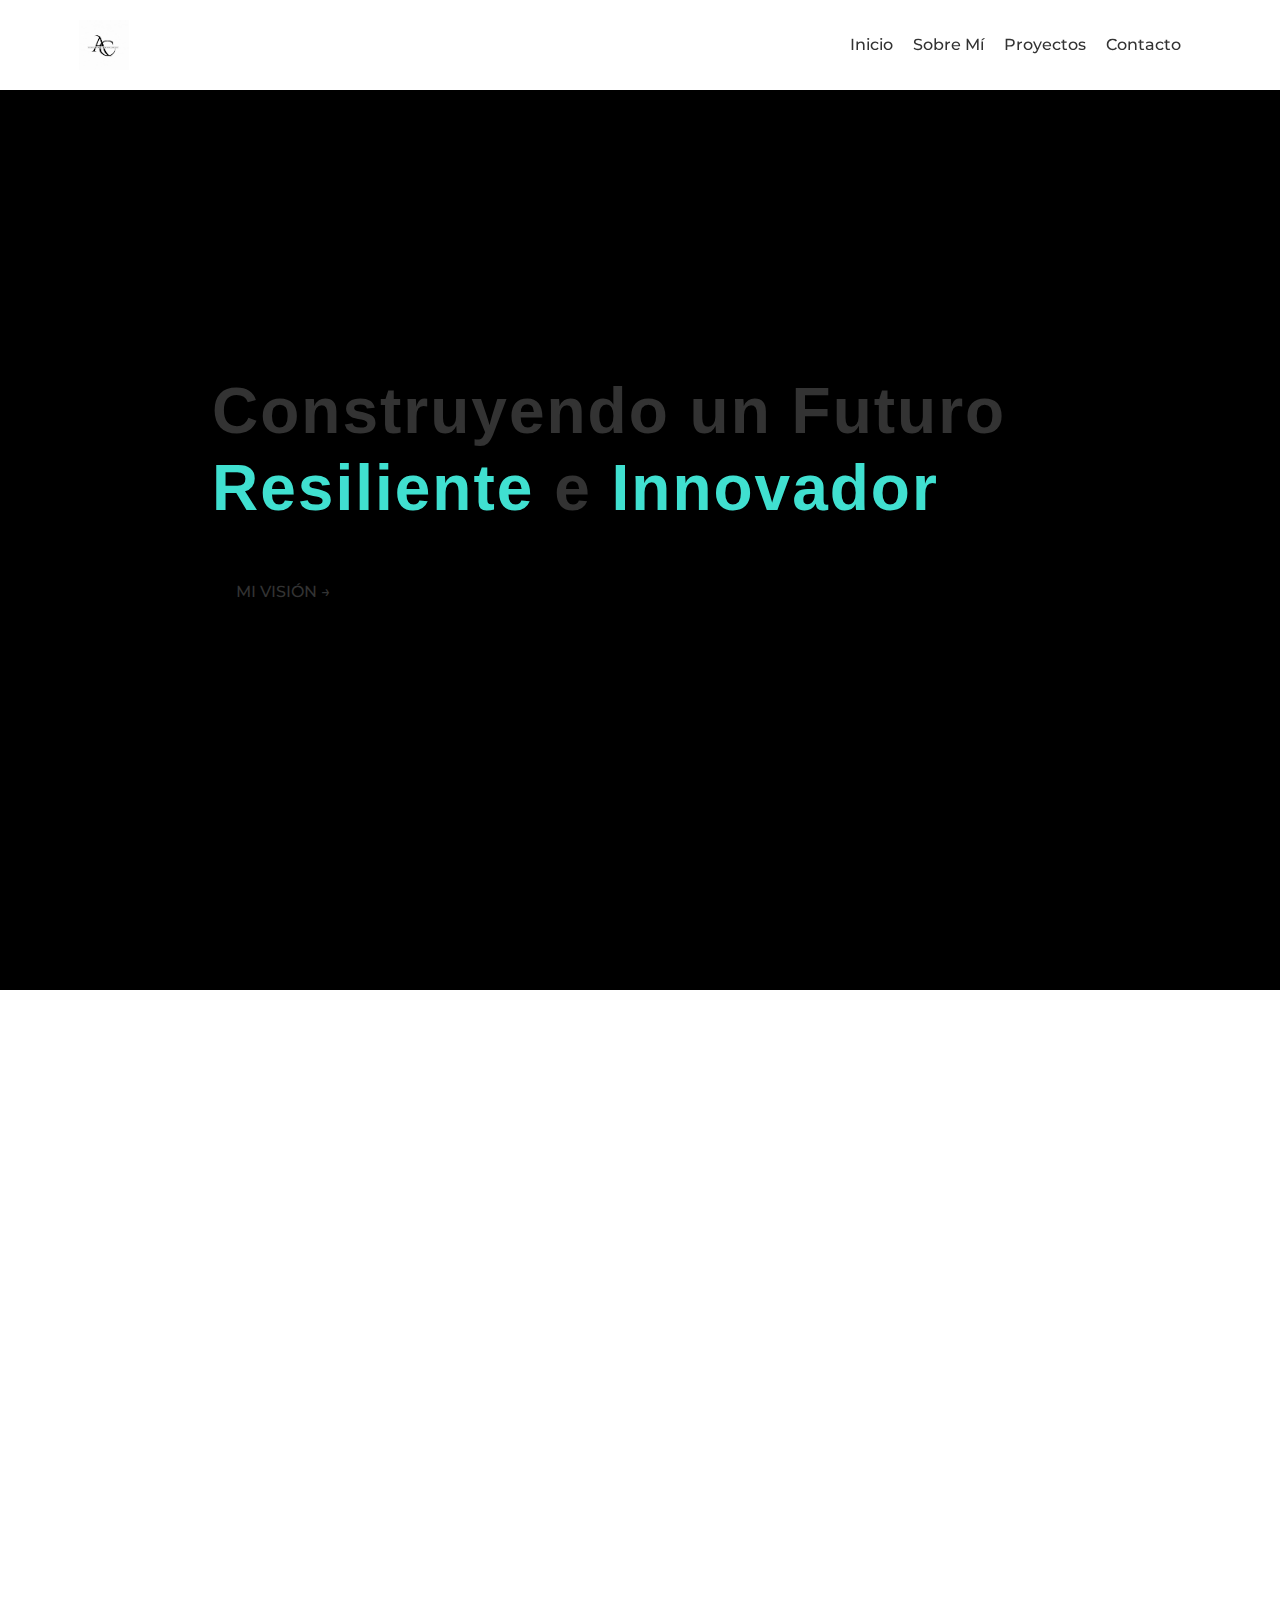
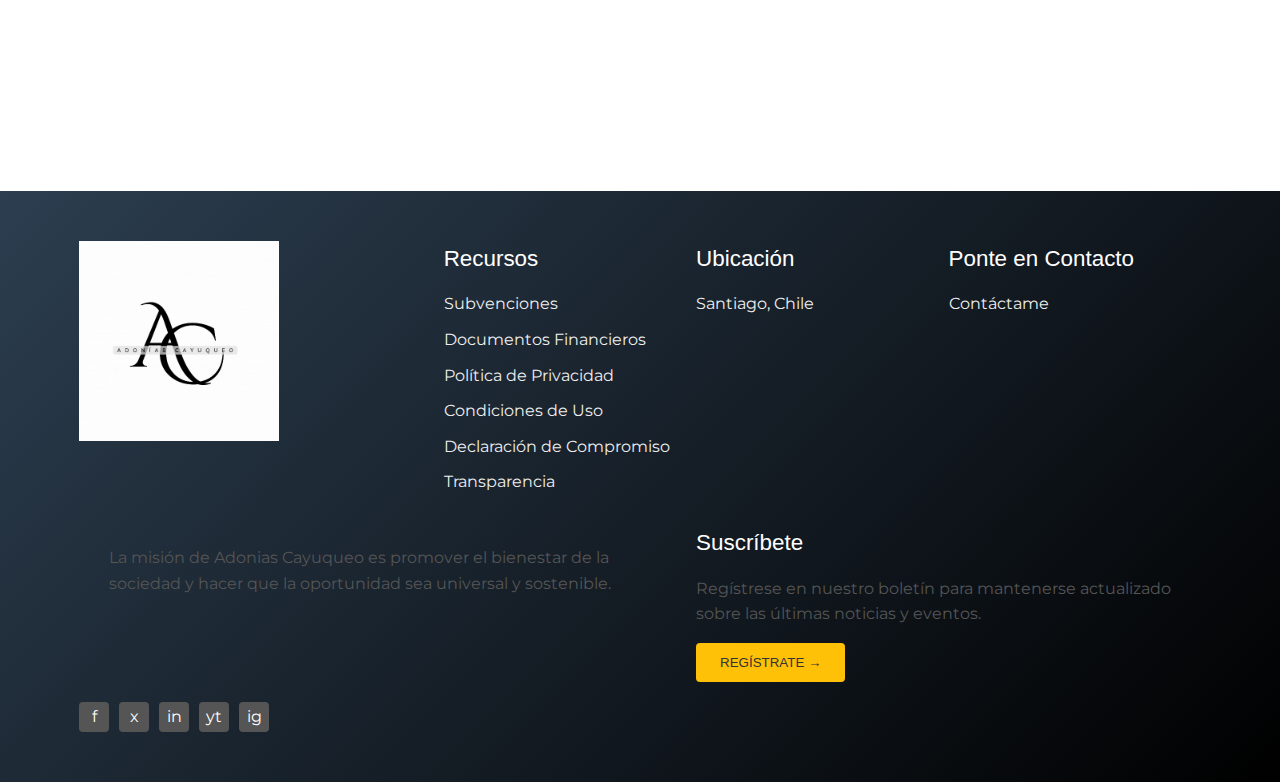
==== index.html @ a2b2e0c9 "Update index.html" ====
<!DOCTYPE html>
<html lang="en">
    <head>
        <meta charset="UTF-8">
        <meta name="viewport" content="width=device-width, initial-scale=1.0">
        <title>Adonias Cayuqueo Vera | Innovación en Construcción Sostenible</title>
        
        <!-- ========================== Security & Performance ========================== -->
        <meta http-equiv="X-UA-Compatible" content="IE=edge">
        <meta name="viewport" content="width=device-width, initial-scale=1.0, maximum-scale=1.0, user-scalable=no">
        <meta http-equiv="X-Content-Type-Options" content="nosniff">
        <meta http-equiv="X-Frame-Options" content="SAMEORIGIN">
        <meta http-equiv="X-XSS-Protection" content="1; mode=block">
        <meta name="referrer" content="no-referrer">
        <meta name="theme-color" content="#ff8000">
        <link rel="preconnect" href="https://fonts.googleapis.com">
        <link rel="preconnect" href="https://fonts.gstatic.com" crossorigin>
        <link href="https://cdnjs.cloudflare.com/ajax/libs/font-awesome/6.0.0/css/all.min.css" rel="stylesheet">
        <link href="https://fonts.googleapis.com/css2?family=Montserrat:wght@400;600&display=swap" rel="stylesheet">
       
        <!-- ========================== Basic Metadata ========================== -->
        <meta name="description"
            content="Adonias Cayuqueo Vera es un Constructor Civil que lidera proyectos de innovación y sostenibilidad en la industria de la construcción, impulsando un futuro más resiliente.">
        <meta name="keywords"
            content="Adonias Cayuqueo, Constructor Civil, construcción sostenible, innovación, liderazgo, proyectos, infraestructura, desarrollo urbano">
        <link rel="canonical" href="https://www.adoniascayuqueo.com/" />
        
            <!-- ========================== Favicons ========================== -->
         <link rel="icon" href="images/adoniascayuqueo.jpg" type="image/x-icon">
        <link rel="apple-touch-icon" sizes="180x180" href="images/adoniascayuqueo.jpg">
        <link rel="icon" type="image/png" sizes="32x32" href="images/adoniascayuqueo.jpg">
        <link rel="icon" type="image/png" sizes="16x16" href="images/adoniascayuqueo.jpg">
        
        <!-- ========================== Open Graph & Social Media ========================== -->
        <meta property="og:type" content="website">
        <meta property="og:title" content="Adonias Cayuqueo Vera | Innovación en Construcción Sostenible">
        <meta property="og:description"
            content="Adonias Cayuqueo Vera es un Constructor Civil que lidera proyectos de innovación y sostenibilidad en la industria de la construcción, impulsando un futuro más resiliente.">
        <meta property="og:image" content="https://www.adoniascayuqueo.com/images/adoniascayuqueo.jpg">
        <meta property="og:url" content="https://www.adoniascayuqueo.com/">
        <meta property="og:site_name" content="adoniascayuqueo">
    
        <!-- Twitter Meta Tags -->
        <meta name="twitter:card" content="summary_large_image">
        <meta name="twitter:title" content="Adonias Cayuqueo Vera | Innovación en Construcción Sostenible">
        <meta name="twitter:description"
            content="Adonias Cayuqueo Vera es un Constructor Civil que lidera proyectos de innovación y sostenibilidad en la industria de la construcción, impulsando un futuro más resiliente.">
        <meta name="twitter:image" content="https://www.adoniascayuqueo.com/images/adoniascayuqueo.jpg">
        <meta name="twitter:url" content="https://www.adoniascayuqueo.com/">
        <meta name="twitter:site" content="@adoniascayuqueo">
        <meta name="twitter:creator" content="@adoniascayuqueo">
    
        <!-- LinkedIn Meta Tags -->
        <meta property="linkedin:title" content="Adonias Cayuqueo Vera | Innovación en Construcción Sostenible">
        <meta property="linkedin:description"
            content="Adonias Cayuqueo Vera es un Constructor Civil que lidera proyectos de innovación y sostenibilidad en la industria de la construcción, impulsando un futuro más resiliente.">
        <meta property="linkedin:image" content="https://www.adoniascayuqueo.com/images/adoniascayuqueo.jpg">
        <meta property="linkedin:url" content="https://www.linkedin.com/in/adoniascv/">
        
        <!-- WhatsApp Meta Tags -->
        <meta name="whatsapp:title" content="Adonias Cayuqueo Vera | Innovación en Construcción Sostenible">
        <meta name="whatsapp:card" content="Adonias Cayuqueo Vera | Innovación en Construcción Sostenible">
        <meta name="whatsapp:image" itemprop="image" content="https://www.adoniascayuqueo.com/images/adoniascayuqueo.jpg">
        <meta name="whatsapp:description"
            content="Adonias Cayuqueo Vera es un Constructor Civil que lidera proyectos de innovación y sostenibilidad en la industria de la construcción, impulsando un futuro más resiliente.">
            
        <!-- Instagram Meta Tags -->
        <meta name="instagram:title" content="Adonias Cayuqueo Vera | Innovación en Construcción Sostenible">
        <meta name="instagramard" content="Adonias Cayuqueo Vera | Innovación en Construcción Sostenible">
        <meta name="instagram:image" itemprop="image" content="https://www.adoniascayuqueo.com/images/adoniascayuqueo.jpg">
        <meta name="instagram:description"
            content="Adonias Cayuqueo Vera es un Constructor Civil que lidera proyectos de innovación y sostenibilidad en la industria de la construcción, impulsando un futuro más resiliente.">
        
         <!-- ========================== Security & Performance ========================== -->
        <link rel="stylesheet" href="index.css">
        <meta name="google-site-verification" content=""/>
    
        <script type="application/ld+json">
            {
                "@context": "https://schema.org",
                "@type": "Person",
                "name": "Adonias Cayuqueo Vera",
                "url": "https://www.adoniascayuqueo.com",
                 "description": "Adonias Cayuqueo Vera es un Constructor Civil que lidera proyectos de innovación y sostenibilidad en la industria de la construcción, impulsando un futuro más resiliente.",
                "image": "https://www.adoniascayuqueo.com/images/adoniascayuqueo.jpg",
                 "jobTitle": "Constructor Civil",
                "sameAs": [
                    "https://facebook.com/",
                     "https://x.com/",
                    "https://www.linkedin.com/in/adoniascv/",
                   "https://www.instagram.com/adoniascv/"
                 ]
            }
            </script>
    
    </head>

<body>

    <header>
        <nav class="nav-bar">
            <div class="nav-container">
                <a href="index" class="nav-logo">
                   <img src="videos/adonias-cayuqueo-vera-logo.gif" alt="Adonias Cayuqueo Vera Logo" class="logo">
                </a>
                <div class="nav-menu">
                    <ul class="nav-list">
                        <li class="nav-item">
                            <a href="index" class="nav-link">Inicio</a>
                        </li>
                        <li class="nav-item">
                            <a href="" class="nav-link">
                                Sobre Mí
                            </a>
                            <ul class="dropdown-content">
                                <li><a href="about">Mi Trayectoria</a></li>
                                 <li><a href="team">Equipo</a></li>
                            </ul>
                        </li>
                        <li class="nav-item">
                            <a href="#" class="nav-link">Proyectos</a>
                             <ul class="dropdown-content">
                                <li><a href="projects">Proyectos Actuales</a></li>
                                <li><a href="#">Proyectos Pasados</a></li>
                            </ul>
                        </li>

                        <li class="nav-item"><a href="contact" class="nav-link">Contacto</a></li>
                    </ul>
                </div>
                <div class="burger-menu" id="burger-menu">
                    <span class="bar"></span>
                    <span class="bar"></span>
                    <span class="bar"></span>
                </div>
            </div>

        </nav>
        <div class="overlay" id="overlay">
            <nav class="mobile-nav">
                <ul class="mobile-nav-list">
                  <li class="mobile-nav-item">
                        <a href="index" class="mobile-nav-link">Inicio</a>
                    </li>
                    <li class="mobile-nav-item">
                        <a href="" class="mobile-nav-link">
                            Sobre Mí
                        </a>
                         <ul class="dropdown-content">
                                <li><a href="about">Mi Trayectoria</a></li>
                                <li><a href="team">Equipo</a></li>
                            </ul>
                    </li>
                   <li class="mobile-nav-item">
                        <a href="#" class="mobile-nav-link">Proyectos</a>
                        <ul class="dropdown-content">
                            <li><a href="projects">Proyectos Actuales</a></li>
                            <li><a href="#">Proyectos Pasados</a></li>
                        </ul>
                    </li>
                    <li class="mobile-nav-item"><a href="contact" class="mobile-nav-link">Contacto</a></li>
                </ul>
            </nav>
        </div>
    </header>

    <main>
        <section class="hero fade-in" id="hero">
            <video autoplay loop muted playsinline  class="hero-video" volume="1">
                <source src="./videos/adoniascayuqueo-hero-web-personal-page.mp4" type="video/mp4">
                Your browser does not support the video tag.
            </video>
            <div class="hero-container">
                <div class="hero-text-overlay">
                    <h1>Construyendo un Futuro
                     <span class="highlight-text animated-word">
                         <span data-text="R" class="char">R</span>
                         <span data-text="e" class="char">e</span>
                         <span data-text="s" class="char">s</span>
                         <span data-text="i" class="char">i</span>
                         <span data-text="l" class="char">l</span>
                         <span data-text="i" class="char">i</span>
                         <span data-text="e" class="char">e</span>
                          <span data-text="n" class="char">n</span>
                          <span data-text="t" class="char">t</span>
                          <span data-text="e" class="char">e</span>
                        </span>
                        e
                      <span class="highlight-text animated-word">
                          <span data-text="I" class="char">I</span>
                         <span data-text="n" class="char">n</span>
                        <span data-text="n" class="char">n</span>
                         <span data-text="o" class="char">o</span>
                         <span data-text="v" class="char">v</span>
                         <span data-text="a" class="char">a</span>
                         <span data-text="d" class="char">d</span>
                         <span data-text="o" class="char">o</span>
                        <span data-text="r" class="char">r</span>
                       
                        </span>
                    </h1>
                    <a href="#" class="btn-strategy">MI VISIÓN →</a>
                </div>
            </div>
        </section>

          <section class="timeline-section fade-in">
            <div class="container">
                <h2>Mi Trayectoria Profesional</h2>
                <div class="timeline">
                    <div class="timeline-item" data-year="2021">
                        <div class="timeline-content">
                            <img src="images/adoniascayuqueo.jpg" alt="">
                            <br>
                            <h3>Comienzo como Constructor Civil</h3>
                            <p>Participación en proyectos de infraestructura civil.</p>
                        </div>
                    </div>
                    <div class="timeline-item" data-year="2022">
                        <div class="timeline-content">
                            <img src="images/construction-mr-adoniasjpeg.jpeg" alt="">
                            <br>
                            <h3>Constructor Civil</h3>
                            <p>Liderando la supervisión de obras de edificación.</p>
                        </div>
                    </div>
                     <div class="timeline-item" data-year="2023">
                         <div class="timeline-content">
                            <img src="images/house-construction-mr-adonias.jpeg" alt="">
                            <h3>Experto en Construcción Avanzada</h3>
                             <p>Implementación de técnicas modulares y prefabricadas.</p>
                        </div>
                     </div>
                    <div class="timeline-item" data-year="2024">
                         <div class="timeline-content">
                            <img src="images/sola-electro-cars-chargers.jpg" alt="">
                            <h3>Liderazgo en Infraestructura Moderna</h3>
                            <p>Dirigiendo proyectos con enfoque en sostenibilidad.</p>
                         </div>
                    </div>
                     </div>
                 </div>
         </section>

        <section class="frases-section fade-in">
            <div class="container">
                <h2>Mis Frases Inspiradoras</h2>
                <div class="frases-grid">
                    <div class="frase-item">
                        <br>
                        <p>"El mejor negocio del mundo, y también el más rentable, es servir."</p>
                    </div>
                   <div class="frase-item">
                        <br>
                        <p>"La innovación es la clave para construir un futuro más sostenible."</p>
                   </div>
                   <div class="frase-item">
                        <br>
                       <p>"La pasión por la construcción debe ser tan sólida como el acero y tan flexible como el bambú."</p>
                   </div>
                  <div class="frase-item">
                        <br>
                        <p>"Un buen líder no solo construye estructuras, construye equipos y comunidades."</p>
                   </div>
                </div>
            </div>
        </section>


        <section class="recent-news fade-in">
            <div class="container">
                <h2>Noticias Recientes</h2>
                <div class="news-grid">
                    <div class="news-item">
                        <div class="news-date">
                            <span class="month">Dic</span>
                            <span class="day">02</span>
                            <span class="year">2024</span>
                        </div>
                        <h3>Proyecto Destacado: Iniciativa de Agua Limpia</h3>
                        <p>Nuestro último proyecto entrega agua limpia a comunidades remotas necesitadas. Lea más sobre el
                            impacto.</p>
                        <a href="#" class="read-more">Leer Más →</a>
                    </div>
                    <div class="news-item">
                        <div class="news-date">
                            <span class="month">Nov</span>
                            <span class="day">26</span>
                            <span class="year">2024</span>
                        </div>
                        <h3>Asociaciones en Educación: Lanzamiento del Programa de Alfabetización Global</h3>
                        <p>Estamos muy contentos de anunciar nuestra alianza para implementar un programa integral de
                            alfabetización a nivel mundial.</p>
                        <a href="#" class="read-more">Leer Más →</a>
                    </div>
                    <div class="news-item">
                        <div class="news-date">
                            <span class="month">Dic</span>
                            <span class="day">31</span>
                            <span class="year">2024</span>
                        </div>
                        <iframe src="https://www.linkedin.com/embed/feed/update/urn:li:ugcPost:7279980883619577856" frameborder="0" allowfullscreen="" title="Embedded post"></iframe>
                        <h3>Enfoque en la Sostenibilidad: Nuevas Inversiones en Energía Renovable</h3>
                        <p>Adonias Cayuqueo está ampliando su compromiso con la energía renovable para asegurar un
                            futuro sostenible.</p>
                        <a href="#" class="read-more">Leer Más →</a>
                    </div>
                </div>
            </div>
        </section>

        <section class="our-collective-work fade-in">
            <div class="container">
                <h2>Mi Trabajo Colectivo</h2>
                <p>Trabajo con socios y beneficiarios para avanzar en la oportunidad humana y de paìs que tenemos en este siglo.</p>
                <div class="work-grid">
                    <div class="work-item">
                        <h3>Subvenciones Comprometidas</h3>
                        <p>Explore nuestras prioridades de financiación actuales y pasadas destinadas a fomentar y mejorar
                            el potencial humano.</p>
                        <a href="#" class="work-link">Aprender más →</a>
                    </div>
                    <div class="work-item">
                        <h3>Áreas de Enfoque</h3>
                        <p>Desde energía, construcciòn, Networking e innovación, investiga los esfuerzos actuales.</p>
                        <a href="#" class="work-link">Aprender más →</a>
                    </div>
                    <div class="work-item">
                        <h3>Informes</h3>
                        <p>Creo en las métricas, no solo para celebrar los éxitos, sino para encontrar formas de
                            mejorar. Lea mìs informes.</p>
                        <a href="#" class="work-link">Aprender más →</a>
                    </div>
                </div>
            </div>
        </section>
    </main>

    <footer>
        <div class="footer-container">
            <div class="footer-logo">
                <a href="index">
                    <img src="videos/adonias-cayuqueo-vera-logo.gif" alt="Cayuqueovera Logo" class="footer-logo-image">
                </a>
            </div>
            <div class="footer-resources">
                <h3>Recursos</h3>
                <ul>
                    <li><a href="#">Subvenciones</a></li>
                    <li><a href="#">Documentos Financieros</a></li>
                    <li><a href="#">Política de Privacidad</a></li>
                    <li><a href="#">Condiciones de Uso</a></li>
                    <li><a href="#">Declaración de Compromiso</a></li>
                    <li><a href="#">Transparencia</a></li>
                </ul>
            </div>
            <div class="footer-locations">
                <h3>Ubicación</h3>
                <ul>
                    <li><a href="#">Santiago, Chile</a></li>
                </ul>
            </div>
            <div class="footer-get-in-touch">
                <h3>Ponte en Contacto</h3>
                 <ul>
                     <li><a href="contact">Contáctame</a></li>
                </ul>
             </div>
            <div class="footer-description">
                <p>La misión de Adonias Cayuqueo es promover el bienestar de la sociedad y hacer que la oportunidad
                    sea universal y sostenible.</p>
            </div>
             <div class="footer-subscribe">
                <h3>Suscríbete</h3>
                <p>Regístrese en nuestro boletín para mantenerse actualizado sobre las últimas noticias y eventos.</p>
                <button class="btn-subscribe">REGÍSTRATE →</button>
           </div>
           <div class="footer-social-links">
                <a target="_blank" href="https://facebook.com/" class="social-icon">f</a>
                <a target="_blank" href="https://x.com/" class="social-icon">x</a>
                <a target="_blank" href="https://www.linkedin.com/in/adoniascv/" class="social-icon">in</a>
                <a target="_blank" href="https://www.youtube.com/" class="social-icon">yt</a>
                <a target="_blank" href="https://www.instagram.com/adoniascv/" class="social-icon">ig</a>
            </div>
        </div>
    </footer>
    <script src="index.js"></script>
</body>

</html>
---- index.css ----
/* Basic Resets and Global Styles */
*,
*::before,
*::after {
    margin: 0;
    padding: 0;
    box-sizing: border-box;
}

body {
    font-family: 'Montserrat', sans-serif;
    line-height: 1.6;
    color: #333;
    background-color: #fff;
    overflow-x: hidden;
    /* Prevent horizontal scroll */
}

a {
    text-decoration: none;
    color: inherit;
}

ul {
    list-style: none;
}

img {
    display: block;
    max-width: 100%;
    height: auto;
}

/* Helper Classes */
.container {
    width: 90%;
    max-width: 1200px;
    margin: 0 auto;
    padding: 0 15px;
}

.btn-primary {
    display: inline-block;
    background-color: #ffc107;
    color: #000;
    padding: 12px 24px;
    border-radius: 4px;
    transition: background-color 0.3s ease;
    text-decoration: none;
    border: none;
}

.btn-primary:hover {
    background-color: #ffa000;
}

/* Typography */
h1,
h2,
h3 {
    font-family: 'Roboto', sans-serif;
    margin-bottom: 20px;
}

h1 {
    font-size: 2.5rem;
    line-height: 1.2;
}

h2 {
    font-size: 2rem;
    text-align: left;
}

h3 {
    font-size: 1.4rem;
}

p {
    margin-bottom: 16px;
    font-size: 1rem;
    color: #555;
}

/* Navigation Bar Styles */
header {
    position: relative;
}

.nav-bar {
    background-color: #fff;
    padding: 20px 0;
    box-shadow: 0 2px 4px rgba(0, 0, 0, 0.1);
    position: fixed;
    top: 0;
    left: 0;
    width: 100%;
    z-index: 1000;
    transition: transform 0.3s ease;
}

.nav-bar.hide {
    transform: translateY(-100%);
}

.nav-container {
    display: flex;
    justify-content: space-between;
    align-items: center;
    width: 90%;
    max-width: 1200px;
    margin: 0 auto;
    padding: 0 15px;
}

.nav-logo .logo {
    width: 50px;
    /* Adjust the size according to your logo */
}

.nav-menu {
    display: flex;
    align-items: center;
}

.nav-list {
    display: flex;
    margin-right: 20px;
}

.nav-item {
    margin-left: 20px;
    position: relative;
}

.nav-item .dropdown-content {
    display: none;
    position: absolute;
    background-color: #fff;
    min-width: 200px;
    box-shadow: 0px 8px 16px 0px rgba(0, 0, 0, 0.2);
    z-index: 1;
    top: 100%;
    left: 0;
}

.nav-item:hover .dropdown-content,
.nav-item.active .dropdown-content {
    display: block;
}

.nav-item .dropdown-content ul {
    padding: 0;
}

.nav-item .dropdown-content li {
    padding: 10px 15px;
}

.nav-item .dropdown-content a {
    display: block;
}

.nav-item .dropdown-content a:hover {
    background-color: #fff;
}

.nav-link {
    text-decoration: none;
    color: #333;
    font-weight: 500;
    transition: color 0.3s ease;
}

.nav-link:hover {
    color: #ffc107;
}

.nav-button {
    display: inline-block;
    background-color: #ffc107;
    color: #333;
    padding: 12px 24px;
    border-radius: 4px;
    font-weight: 500;
    text-decoration: none;
    transition: background-color 0.3s ease;
}

.nav-button:hover {
    background-color: #ffa000;
}

/* Burger Menu */
.burger-menu {
    display: none;
    flex-direction: column;
    justify-content: space-between;
    width: 45px;
    height: 20px;
    cursor: pointer;
    z-index: 999;
}

.burger-menu span {
    display: block;
    width: 100%;
    height: 2px;
    background-color: #000;
    border-radius: 5px;
    transition: all 0.3s ease;
}

/* Burger Animation */
.burger-menu.active span:nth-child(1) {
    transform: rotate(45deg) translate(5px, 5px);
}

.burger-menu.active span:nth-child(2) {
    opacity: 0;
}

.burger-menu.active span:nth-child(3) {
    transform: rotate(-45deg) translate(5px, -5px);
}

.bar {
    width: 25px;
    height: 3px;
    background-color: #333;
    margin: 5px 0;
    transition: 0.3s;
}

 /* Overlay styles */
.overlay {
    display: none;
    position: fixed;
    left: 0;
    width: 100%;
    height: calc(100% - 70px);
    background-color: rgba(255, 255, 255, 0.99);
    z-index: 99;
}

.overlay.active {
    display: block;
    top: 70px;
}

.mobile-nav {
    display: flex;
    flex-direction: column;
    align-items: center;
    justify-content: center;
    height: 100%;
    position: static;
    background-color: #fff;
}

.mobile-nav-list {
    display: flex;
    flex-direction: column;
    text-align: center;
    margin-bottom: 20px;
}

.mobile-nav-item {
    margin-bottom: 20px;
    position: relative;
}

.mobile-nav-item .dropdown-content {
    display: none;
    position: absolute;
    min-width: 200px;
    box-shadow: 0px 8px 16px 0px rgba(0, 0, 0, 0.2);
    z-index: 1;
    top: 100%;
    left: 0;
}

.mobile-nav-item.active .dropdown-content, .mobile-nav-item:hover .dropdown-content {
    display: block;
}
.mobile-nav-item .dropdown-content ul {
    padding: 0;
}
.mobile-nav-item .dropdown-content li {
    padding: 10px 15px;
}
.mobile-nav-item .dropdown-content a {
    display: block;
}
.mobile-nav-item .dropdown-content a:hover {
    background-color: #f0f0f0;
}

.mobile-nav-link {
    text-decoration: none;
    color: #000000;
    font-size: 1.5rem;
    font-weight: 500;
    transition: color 0.3s ease;
}

.mobile-nav-link:hover {
    color: #ffc107;
}

.mobile-nav-button {
    display: inline-block;
    background-color: #ffc107;
    color: #333;
    padding: 12px 24px;
    border-radius: 4px;
    font-weight: 500;
    text-decoration: none;
    transition: background-color 0.3s ease;
}

.mobile-nav-button:hover {
    background-color: #ffa000;
}

/* Hero Section Styles */
.hero {
    position: relative;
    height: 110vh;
    overflow: hidden;
    display: flex;
    align-items: center;
    justify-content: center;
    background-color: #000; /* Fallback background color */
     color: var(--light-text);
}

.hero-video {
    position: absolute;
    top: 0;
    left: 0;
    width: 100%;
    height: 100%;
    object-fit: cover;
    z-index: 0;
}

.hero-container {
    position: relative;
    z-index: 2;
    text-align: left;
    display: flex;
    justify-content: center;
    align-items: center;
    width: 100%;
    height: 100%;
}

.hero-text-overlay {
    max-width: 70%;
    padding: 20px;
    /*     background-color: rgba(255, 255, 255, 0.1); /* Optional background for readability */
    /*   border-radius: 8px; */
}

.hero h1 {
    color: var(--light-text);
    font-size: 4rem;
    line-height: 1.2;
    margin-bottom: 20px;
    letter-spacing: 2px;
    text-shadow: 2px 2px 4px rgba(0, 0, 0, 0.5);
    animation: fadeInUp 1s ease-out;
    font-weight: 700;
    position: relative; /* For the underline effect */
}
.hero h1::after {
    content: "";
    position: absolute;
    left: 0;
    bottom: 4px;
    width: 100%;
    height: 2px;
    border-bottom: 4px dashed var(--primary-color);
}


.highlight-text {
    color: #40E0D0;
}

.hero .btn-strategy {
  display: inline-block;
    background-color: var(--light-text);
    color: #333;
    padding: 12px 24px;
    border-radius: 4px;
    font-weight: 500;
    text-decoration: none;
    transition: background-color 0.3s ease, transform 0.3s ease;
     border: none;
    margin-top: 20px;
}

.hero .btn-strategy:hover {
    background-color: #ffc107;
    color: #fff;
       transform: scale(1.05);
}
.hero p {
    font-size: 1.2rem;
    color: var(--light-text);
    margin-bottom: 2rem;
    position: relative;
    z-index: 1;
}
.hero p::after {
    content: "";
    position: absolute;
    left: 0;
    bottom: -3px;
    width: 100%;
    height: 1px;
     border-bottom: 2px dashed var(--primary-color);
}
.animated-word {
    display: inline-flex;
    position: relative;
    cursor: pointer;
    overflow: hidden;
}
.animated-word .char {
    display: inline-block;
    transition: transform 0.3s ease-in-out;
}
.animated-word:hover .char {
   transform: translateY(-10px);

}
.animated-word .char::before{
  content: attr(data-text);
  position: absolute;
    top: 100%;
  left: 0;
    opacity: 0;
      transition: opacity 0.3s ease-in-out, transform 0.3s ease-in-out;
}
.animated-word:hover .char::before {
     opacity: 1;
      transform: translateY(-50px);
}

/* FADE IN ANIMATIONS */
.fade-in {
    opacity: 0;
    transform: translateY(20px);
    transition: opacity 0.5s ease, transform 0.5s ease;
}

.fade-in.active {
    opacity: 1;
    transform: translateY(0);
}

/* Animations */
@keyframes fadeInUp {
    from {
        opacity: 0;
        transform: translateY(50px);
    }

    to {
        opacity: 1;
        transform: translateY(0);
    }
}

@keyframes fadeIn {
    from {
        opacity: 0;
    }

    to {
        opacity: 1;
    }
}

/* Responsive Design */
@media (max-width: 1024px) {
    .hero h1 {
        font-size: 3rem;
    }

    .hero-text-overlay {
        max-width: 90%;
    }
}

@media (max-width: 768px) {
    .hero h1 {
        font-size: 2.5rem;
    }

    .hero-text-overlay {
        max-width: 90%;
    }

    .btn-strategy {
        padding: 10px 20px;
    }
    .burger-menu {
        display: block;
        color: #000 !important;
    }

    .mobile-nav-link {
        color: #000000;
    }
}

@media (max-width: 480px) {
    .hero h1 {
        font-size: 2rem;
    }
}

/* Recent News Styles */
.recent-news {
    padding: 50px 0;
    background-image: url('./assets/images/intelligence-ai-cleverest.png');
}

.news-grid {
    display: grid;
    grid-template-columns: repeat(auto-fit, minmax(300px, 1fr));
    gap: 30px;
    margin-top: 30px;
}

.news-item {
    background-color: #fff;
    padding: 20px;
    border-radius: 4px;
    box-shadow: 0 2px 4px rgba(0, 0, 0, 0.1);
    transition: box-shadow 0.3s ease;
}

.news-item:hover {
    box-shadow: 0 4px 8px rgba(0, 0, 0, 0.2);
}

.news-date {
    color: #777;
    display: flex;
    align-items: center;
    margin-bottom: 15px;
}

.month {
    font-size: 1.2rem;
    font-weight: bold;
}

.day {
    font-size: 2.5rem;
    font-weight: bold;
    margin-left: 8px;
}

.year {
    font-size: 1.2rem;
    margin-left: 8px;
}

.read-more {
    display: inline-block;
    margin-top: 15px;
    color: #007bff;
    font-weight: 500;
    transition: color 0.3s ease;
}

.read-more:hover {
    color: #0056b3;
}

/* Our Collective Work Section */
.our-collective-work {
    padding: 50px 0;
    background-image: url('./assets/images/laniña.jpg');
    background-size: cover;
}

.work-grid {
    display: grid;
    grid-template-columns: repeat(auto-fit, minmax(300px, 1fr));
    gap: 30px;
    margin-top: 30px;
}

.work-item {
    background-color: #fff;
    padding: 20px;
    border-radius: 4px;
    box-shadow: 0 2px 4px rgba(0, 0, 0, 0.1);
    transition: box-shadow 0.3s ease;
}

.work-item:hover {
    box-shadow: 0 4px 8px rgba(0, 0, 0, 0.2);
}

.work-link {
    display: inline-block;
    margin-top: 15px;
    color: #007bff;
    font-weight: 500;
    transition: color 0.3s ease;
}

.work-link:hover {
    color: #0056b3;
}

/* Timeline Section */
.timeline-section {
    padding: 4rem 1rem;
    text-align: center;
}

.timeline-section h2 {
    margin-bottom: 2rem;
    color: #222;
    font-size: 2rem;
}

.timeline {
    position: relative;
    max-width: 800px;
    margin: 2rem auto;
    padding: 2rem 0;
}

.timeline::before {
    content: '';
    position: absolute;
    top: 0;
    bottom: 0;
    left: 50%;
    width: 2px;
    background-color: #007bff;
    transform: translateX(-50%);
}

.timeline-item {
    position: relative;
    margin: 2rem 0;
    opacity: 0;
    transform: translateY(50px);
    transition: opacity 1s ease, transform 1s ease;
}

.timeline-item.active {
    opacity: 1;
    transform: translateY(0);
}

.timeline-item:nth-child(odd) {
    padding-right: 50%;
    text-align: right;
}

.timeline-item:nth-child(even) {
    padding-left: 50%;
    text-align: left;
}

.timeline-content {
    padding: 1.5rem;
    background-color: #fff;
    border-radius: 8px;
    box-shadow: 0 2px 4px rgba(0, 0, 0, 0.1);
    display: inline-block;
}

.timeline-item:nth-child(odd) .timeline-content {
    margin-left: auto;
}

.timeline-item:nth-child(even) .timeline-content {
    margin-right: auto;
}

.timeline-content h3 {
    margin-bottom: 0.5rem;
    color: #222;
    font-size: 1.3rem;
}

.timeline-content p {
    color: #555;
    font-size: 1rem;
    line-height: 1.5;
}

.timeline-item::before {
    content: attr(data-year);
    position: absolute;
    top: 10%;
    transform: translateY(-30%);
    background-color: #fff;
    border-radius: 1%;
    border: 3px solid #007bff;
    width: 50px;
    height: 50px;
    display: flex;
    align-items: center;
    justify-content: center;
    font-size: 1.2rem;
    color: #222;
    box-shadow: 0 2px 4px rgba(0, 0, 0, 0.2);
    z-index: 1;
}

.timeline-item:nth-child(odd)::before {
    left: calc(50% - 70px);
}

.timeline-item:nth-child(even)::before {
    right: calc(50% - 70px);
}

/* Frases Section */
.frases-section {
    padding: 4rem 1rem;
    text-align: center;
}

.frases-section h2 {
    margin-bottom: 2rem;
    color: #222;
    font-size: 2rem;
}

.frases-grid {
    display: grid;
    grid-template-columns: repeat(auto-fit, minmax(280px, 1fr));
    gap: 2rem;
    padding: 0 1rem; /* Added padding */
}

.frase-item {
    background-color: #fff;
    padding: 2rem;
    border-radius: 8px;
    box-shadow: 0 2px 4px rgba(0, 0, 0, 0.1);
    overflow: hidden;
    position: relative;
}

.frase-item p {
    color: #555;
    font-style: italic;
    font-size: 1.1rem;
    transition: transform 0.3s ease;
     line-height: 1.5;
}

.frase-item::before {
    content: '';
    position: absolute;
    top: 0;
    left: 0;
    width: 100%;
    height: 100%;
    background-color: #007bff;
    opacity: 0;
    transition: opacity 0.3s ease;
    z-index: -1;
}

.frase-item:hover p {
    transform: translateY(-10px);
}

.frase-item:hover::before {
    opacity: 0.1;
}


/* Responsive Adjustments for Smaller Screens */

@media (max-width: 768px) {
    .timeline-section {
      padding: 3rem 0.5rem;
    }

    .timeline-section h2 {
      font-size: 1.7rem;
      margin-bottom: 1.5rem;
    }

    .timeline {
        margin: 1.5rem auto;
        padding: 1.5rem 0;
    }
    .timeline::before {
        left: 10px; /* Aligns timeline to the left */
        transform: translateX(0);
    }

    .timeline-item:nth-child(odd) {
        padding-right: 20%;
        text-align: left;
    }

    .timeline-item:nth-child(even) {
        padding-left: 20%;
        text-align: left;
    }

    .timeline-item::before{
        left: 10px;
    }

    .timeline-item:nth-child(odd)::before {
        left: 10px;
    }

    .timeline-item:nth-child(even)::before {
        right: auto;
        left: 10px;
    }

    .timeline-content {
        padding: 1rem;
    }

    .timeline-content h3 {
        font-size: 1.1rem;
    }

    .timeline-content p {
        font-size: 0.9rem;
    }
    
    .frases-section {
        padding: 2rem 0.5rem;

    }
    .frases-section h2 {
        font-size: 1.7rem;
        margin-bottom: 1.5rem;
    }
    .frases-grid{
        gap: 1.5rem;
        padding: 0 0.5rem;
    }
    .frase-item {
         padding: 1.5rem;
    }

    .frase-item p{
          font-size: 1rem;
    }
}

@media (max-width: 480px) {
    .timeline-item:nth-child(odd) {
        padding-right: 15%;
    }

    .timeline-item:nth-child(even) {
        padding-left: 15%;
    }

    .frases-grid{
        gap: 1rem;

    }

    .frase-item {
        padding: 1rem;
    }

    .frase-item p{
        font-size: 0.9rem;
    }
}




/* Footer Styles */
footer {
    background: linear-gradient(135deg, #2c3e50, #000000); /* Dark Gradient */     
    color: #eee;
    padding: 50px 0;
}

.footer-container {
    display: flex;
    flex-wrap: wrap;
    justify-content: space-around;
    align-items: flex-start;
    width: 90%;
    max-width: 1200px;
    margin: 0 auto;
    padding: 0 15px;
}

.footer-logo,
.footer-resources,
.footer-locations,
.footer-get-in-touch {
    flex: 1 1 20%;
    margin-bottom: 20px;
}

.footer-logo {
    flex: 1 1 30%;
}

.footer-logo-image {
    width: 200px;
    /* Adjust the size according to your logo */
    /* filter: brightness(0) invert(1); */
}

footer h3 {
    color: #fff;
    margin-bottom: 15px;
    font-weight: 500;
}

footer li {
    margin-bottom: 10px;
}

footer a {
    color: #eee;
    transition: color 0.3s ease;
}

footer a:hover {
    color: #ffc107;
}

.footer-description {
    flex: 1 1 40%;
    color: #ddd;
    padding: 30px;
    padding-top: 20px;
}

.footer-subscribe {
    flex: 1 1 30%;
    color: #ddd;
    text-align: left;
}

.btn-subscribe {
    display: inline-block;
    background-color: #ffc107;
    color: #333;
    padding: 12px 24px;
    border: none;
    border-radius: 4px;
    font-weight: 500;
    cursor: pointer;
    text-decoration: none;
    transition: background-color 0.3s ease;
}

.btn-subscribe:hover {
    background-color: #ffa000;
}

.footer-social-links {
    flex: 1 1 100%;
    display: flex;
    margin-top: 20px;
    justify-content: flex-start;
}

.social-icon {
    width: 30px;
    height: 30px;
    display: flex;
    justify-content: center;
    align-items: center;
    background-color: #555;
    color: #fff;
    margin-right: 10px;
    border-radius: 4px;
    transition: background-color 0.3s ease;
}

.social-icon:hover {
    background-color: #ffc107;
    color: #222;
}


/* Responsive Design */

@media (max-width: 768px) {
    .nav-bar {
        position: sticky;
    }

    .nav-menu {
        display: none;
    }
    .social-media-links {
        display: none;
    }


    .burger-menu {
        display: block;
        z-index: inherit;
    }


    .footer-container {
        flex-direction: column;
        align-items: flex-start;
    }

    .footer-logo,
    .footer-resources,
    .footer-locations,
    .footer-get-in-touch,
    .footer-description,
    .footer-subscribe {
        flex: 1 1 100%;
        margin-bottom: 20px;
        text-align: left;
    }
    .mobile-nav-item .dropdown-content {
    top: 100%;
    left: 0;
    }

    .footer-social-links {
        justify-content: flex-start;
    }
}

@media (max-width: 480px) {
    h1 {
        font-size: 2rem;
    }

    h2 {
        font-size: 1.8rem;
    }

    .news-grid,
    .work-grid {
        grid-template-columns: 1fr;
    }
}


/* Highlighted Text Styles */
::selection {
    background-color: yellow; /* Yellow background */
    font-weight: bold; /* Bold font */
    color: #000; /* text color */

}

@import url("https://fonts.googleapis.com/css?family=Open+Sans:300,400,600,700");
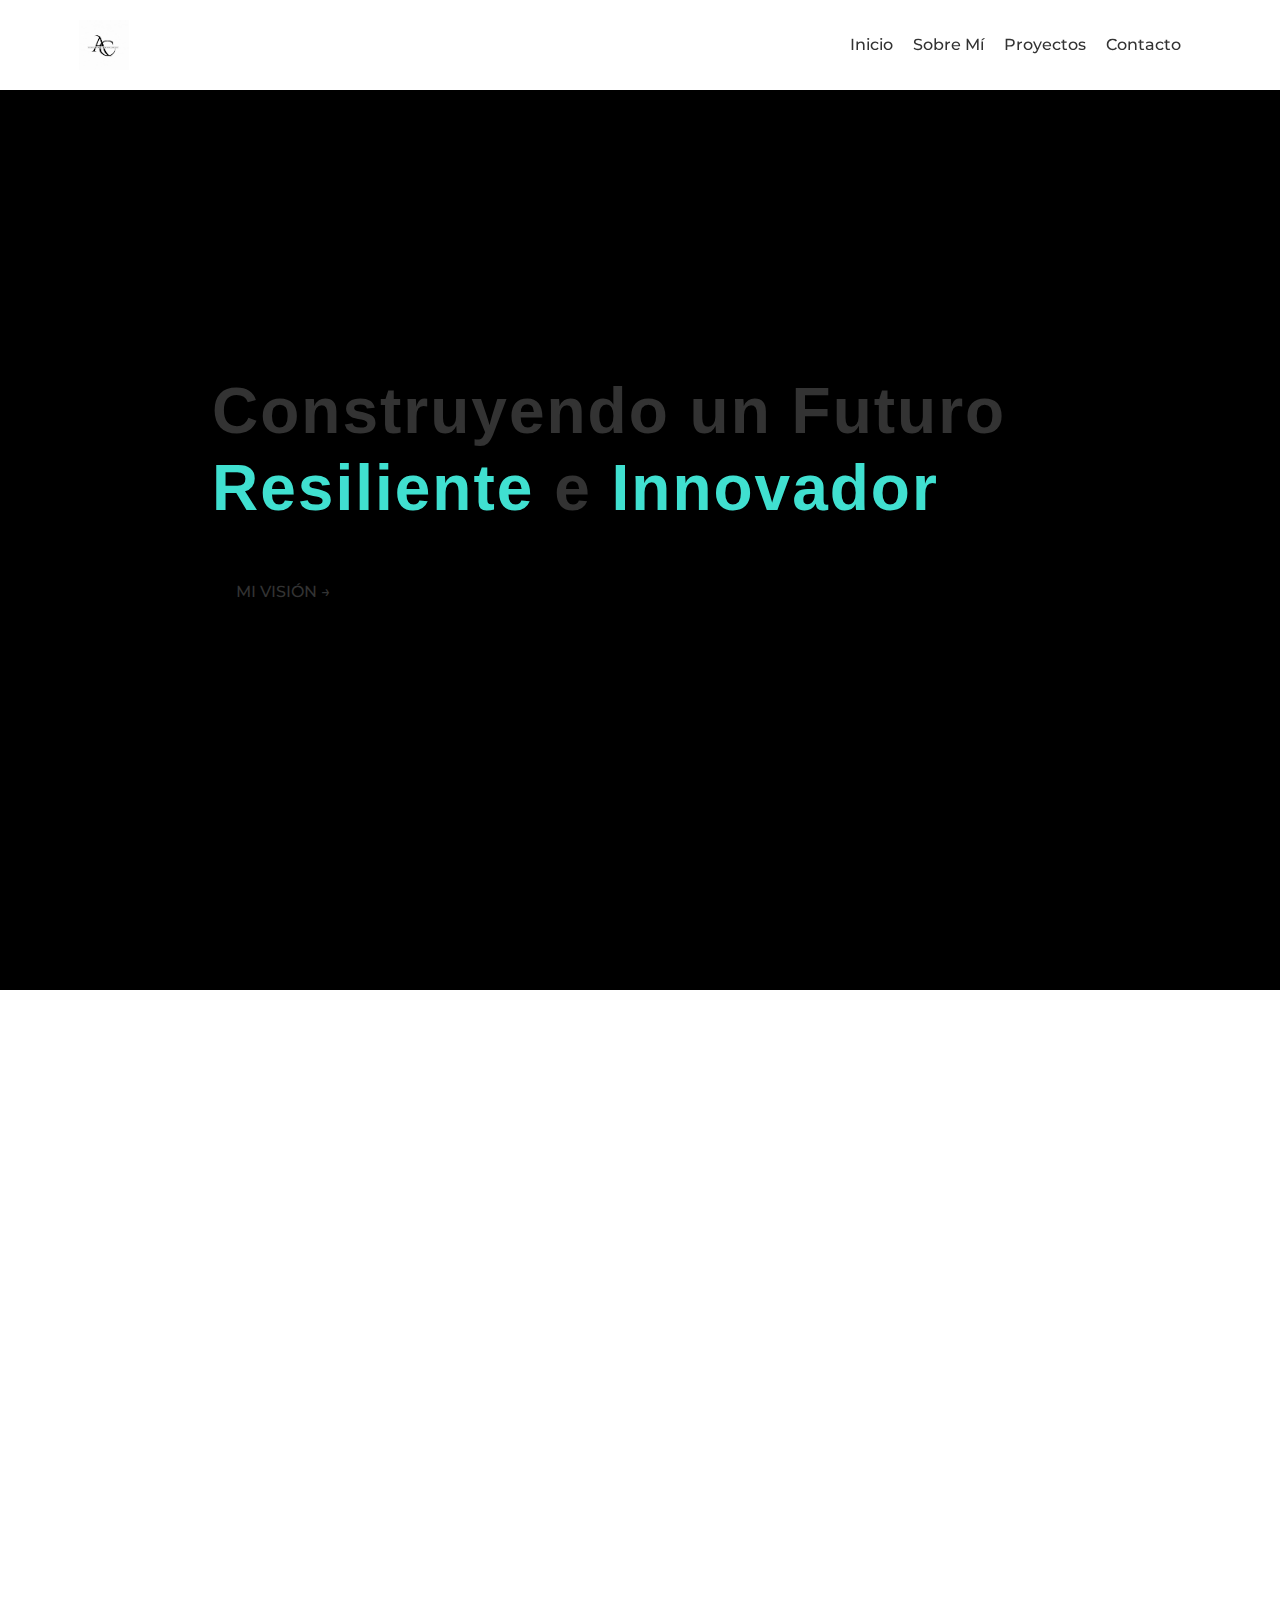
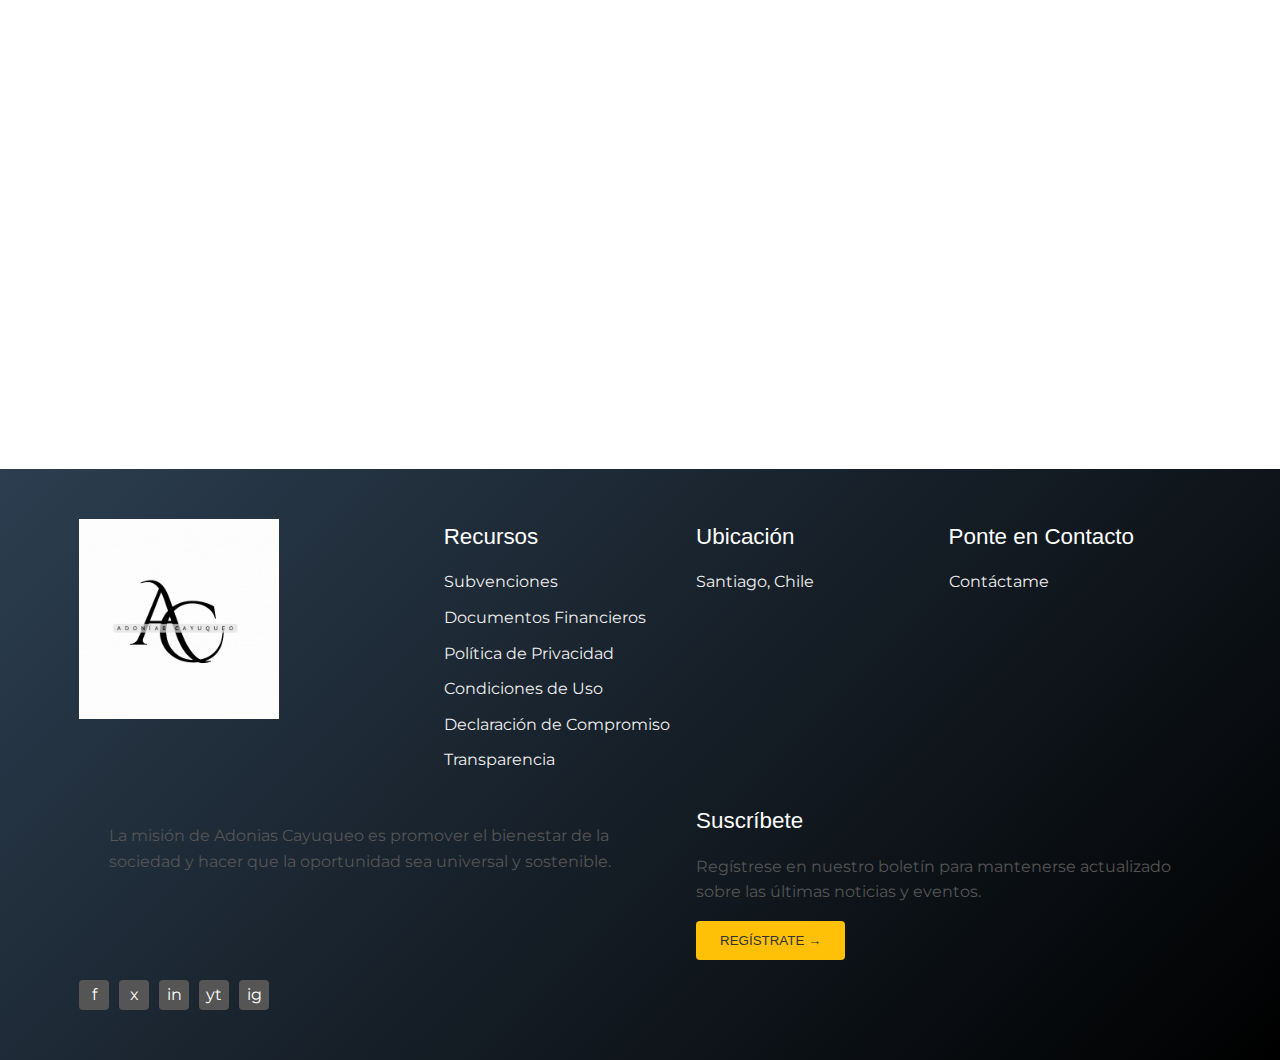
==== commit 62ebad41: "Update index.html" ====
--- a/index.html
+++ b/index.html
@@ -293,17 +293,17 @@
                             alfabetización a nivel mundial.</p>
                         <a href="#" class="read-more">Leer Más →</a>
                     </div>
+                    <iframe src="https://www.linkedin.com/embed/feed/update/urn:li:ugcPost:7279953651991756800" frameborder="0" allowfullscreen="" title="Embedded post"></iframe>
                     <div class="news-item">
                         <div class="news-date">
                             <span class="month">Dic</span>
                             <span class="day">31</span>
                             <span class="year">2024</span>
                         </div>
-                        <iframe src="https://www.linkedin.com/embed/feed/update/urn:li:ugcPost:7279980883619577856" frameborder="0" allowfullscreen="" title="Embedded post"></iframe>
                         <h3>Enfoque en la Sostenibilidad: Nuevas Inversiones en Energía Renovable</h3>
                         <p>Adonias Cayuqueo está ampliando su compromiso con la energía renovable para asegurar un
                             futuro sostenible.</p>
-                        <a href="#" class="read-more">Leer Más →</a>
+                        <a href="" class="read-more">Leer Más →</a>
                     </div>
                 </div>
             </div>
--- a/index.css
+++ b/index.css
@@ -582,6 +582,31 @@
 
 .read-more:hover {
     color: #0056b3;
+}
+
+/* Iframe Styles */
+.news-grid iframe {
+    display: block;
+    width: 100%; /* Responsive width */
+    height: 100%;
+    max-width: 600px; /* Maximum width to prevent overflow */
+    margin: auto; /* Center horizontally and add vertical spacing */
+    border: none; /* Remove default border */
+    box-shadow: 0 2px 5px rgba(0,0,0,0.1); /* Add a subtle shadow */
+    border-radius: 4px;
+    transition: transform 0.3s ease;
+    margin-bottom: 2rem;
+}
+.news-grid iframe:hover {
+    transform: scale(1.03)
+}
+
+
+/* Responsive Iframe */
+@media (max-width: 768px) {
+    .news-grid iframe {
+        margin: 1rem 1rem 2rem 1rem; /* Add more horizontal space in mobile */
+  }
 }
 
 /* Our Collective Work Section */
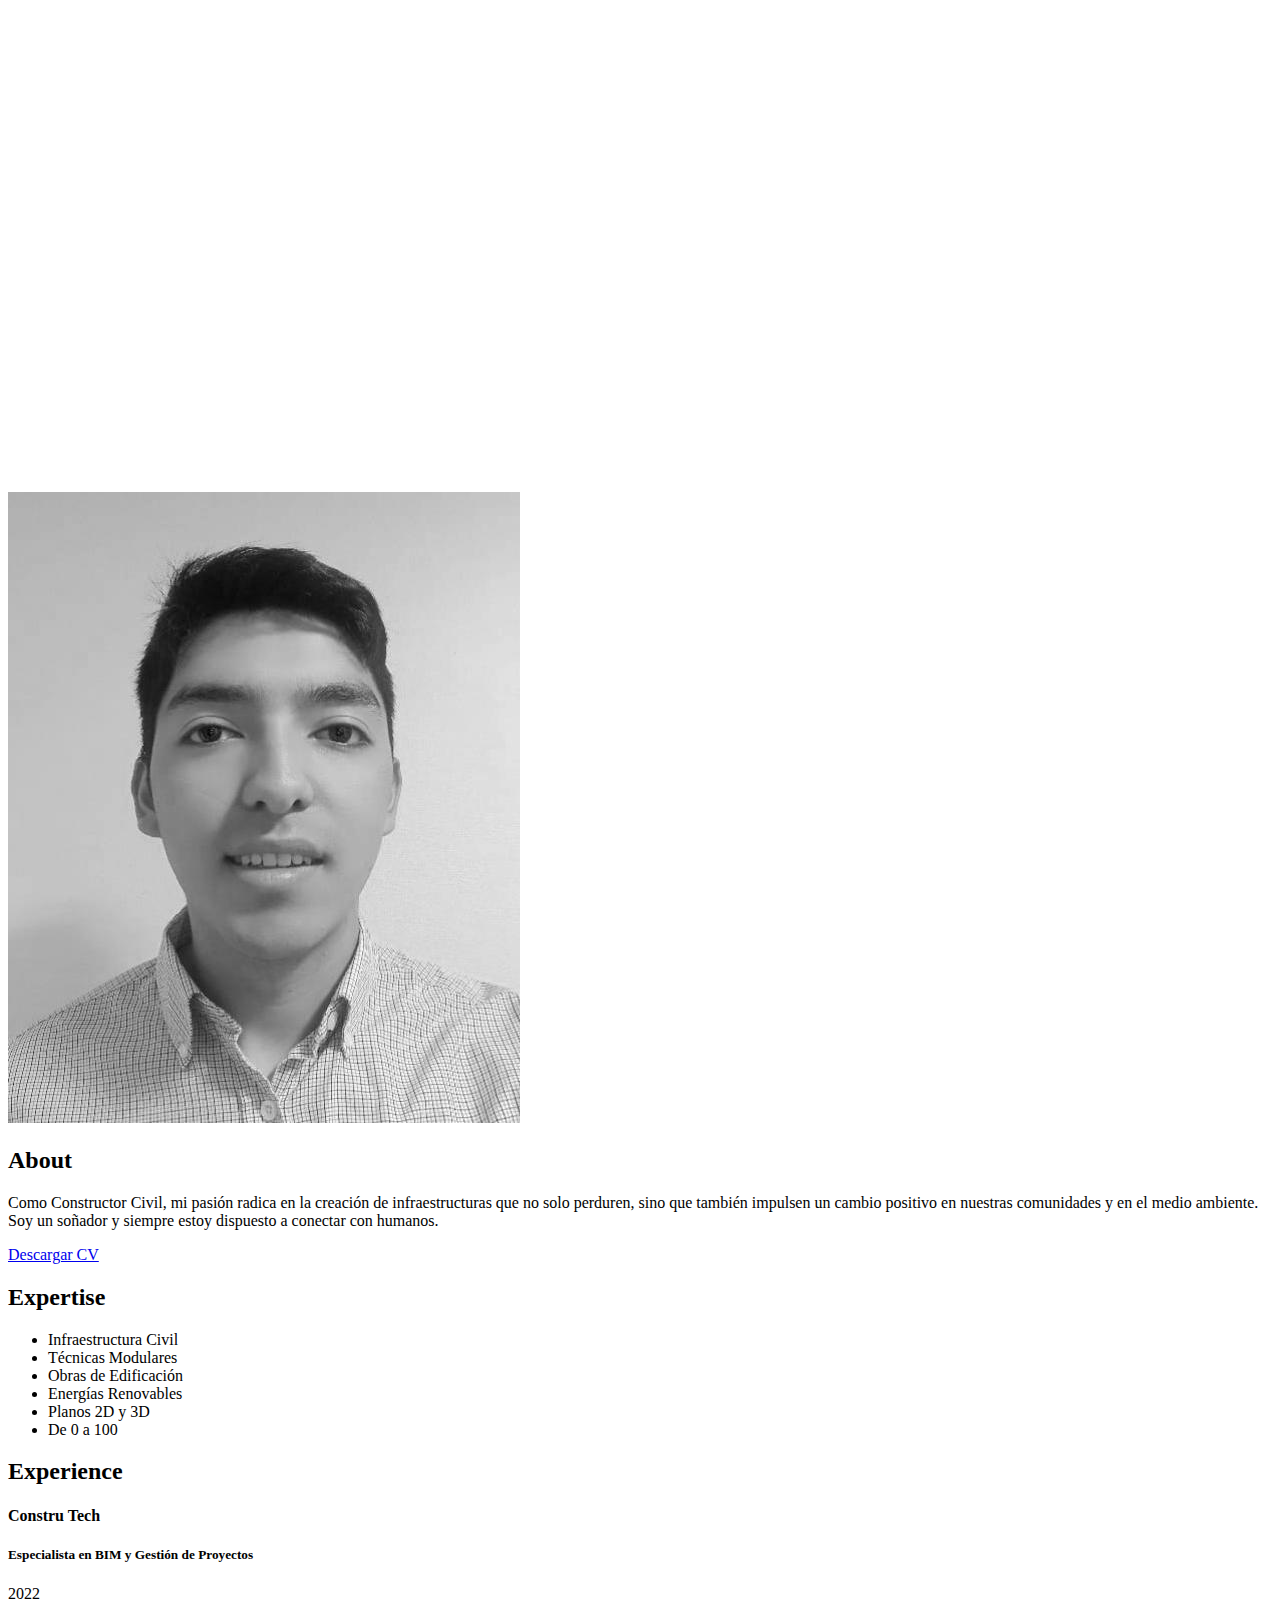
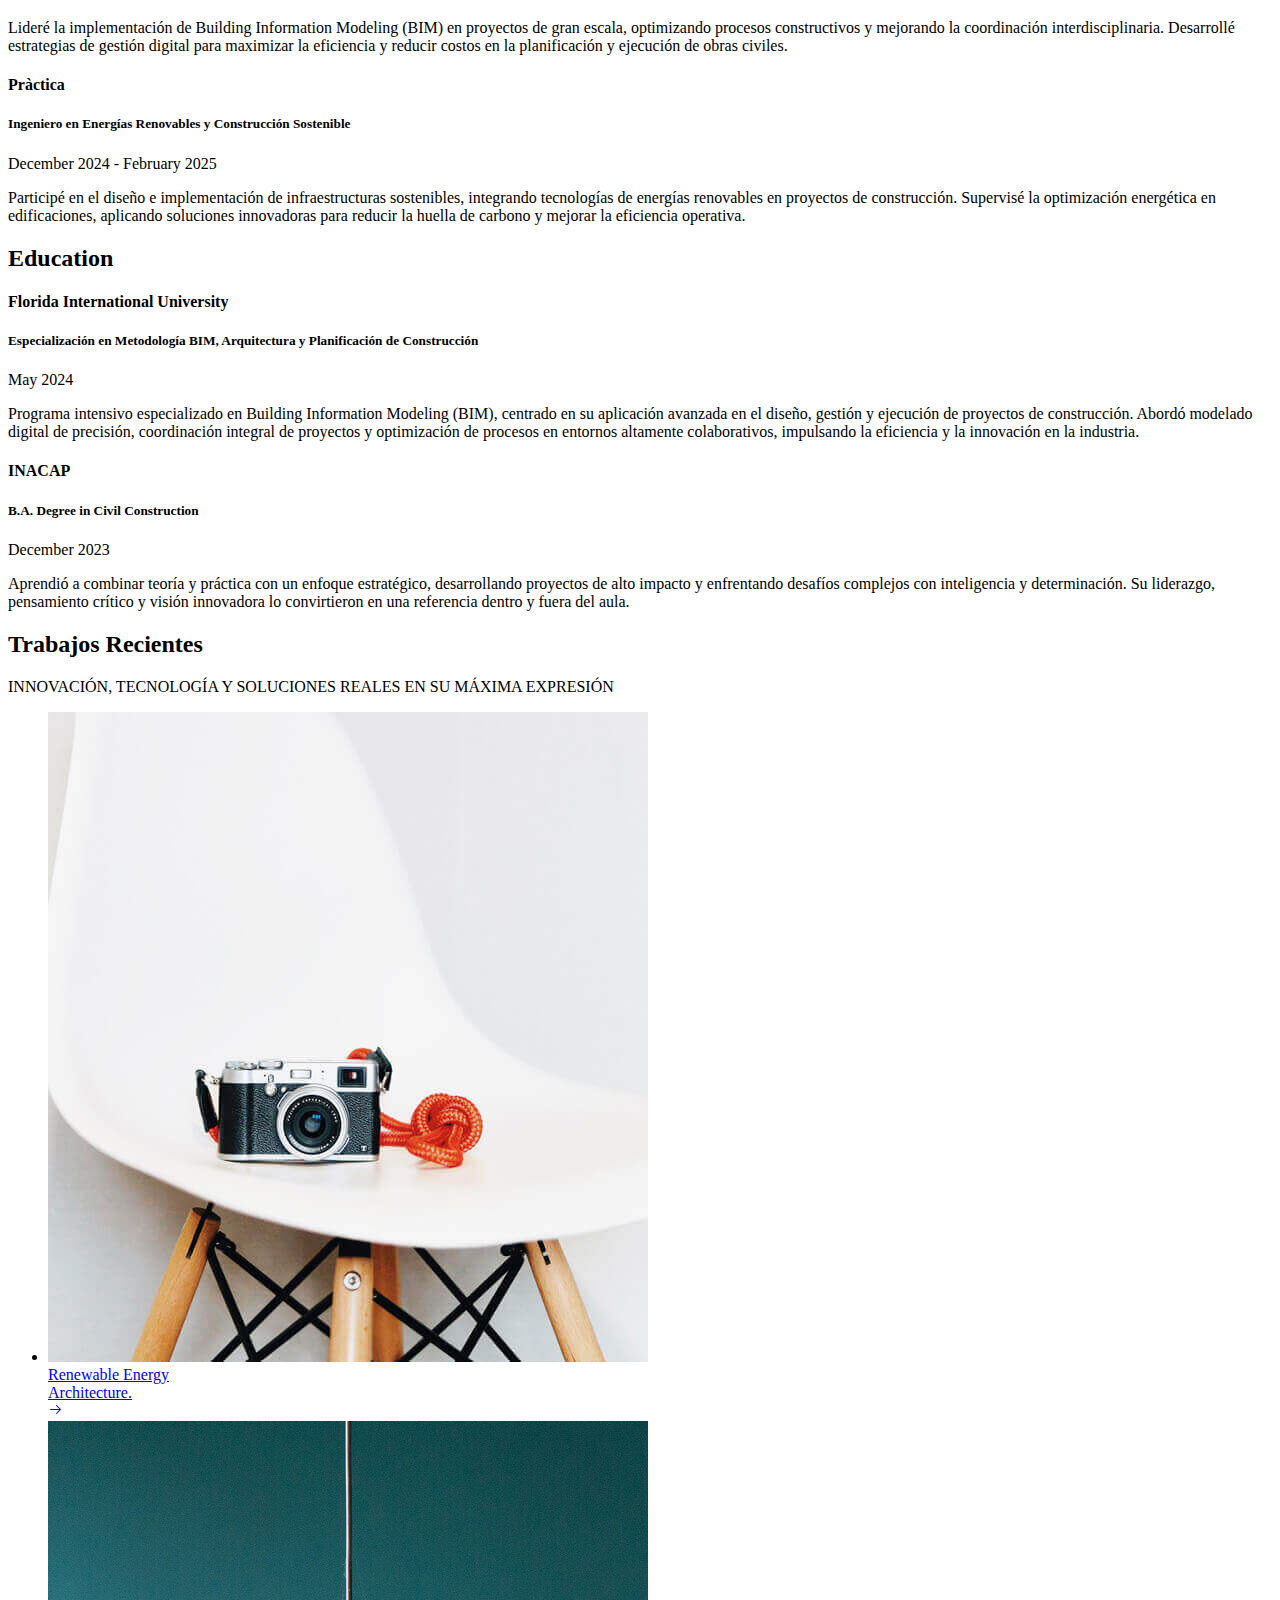
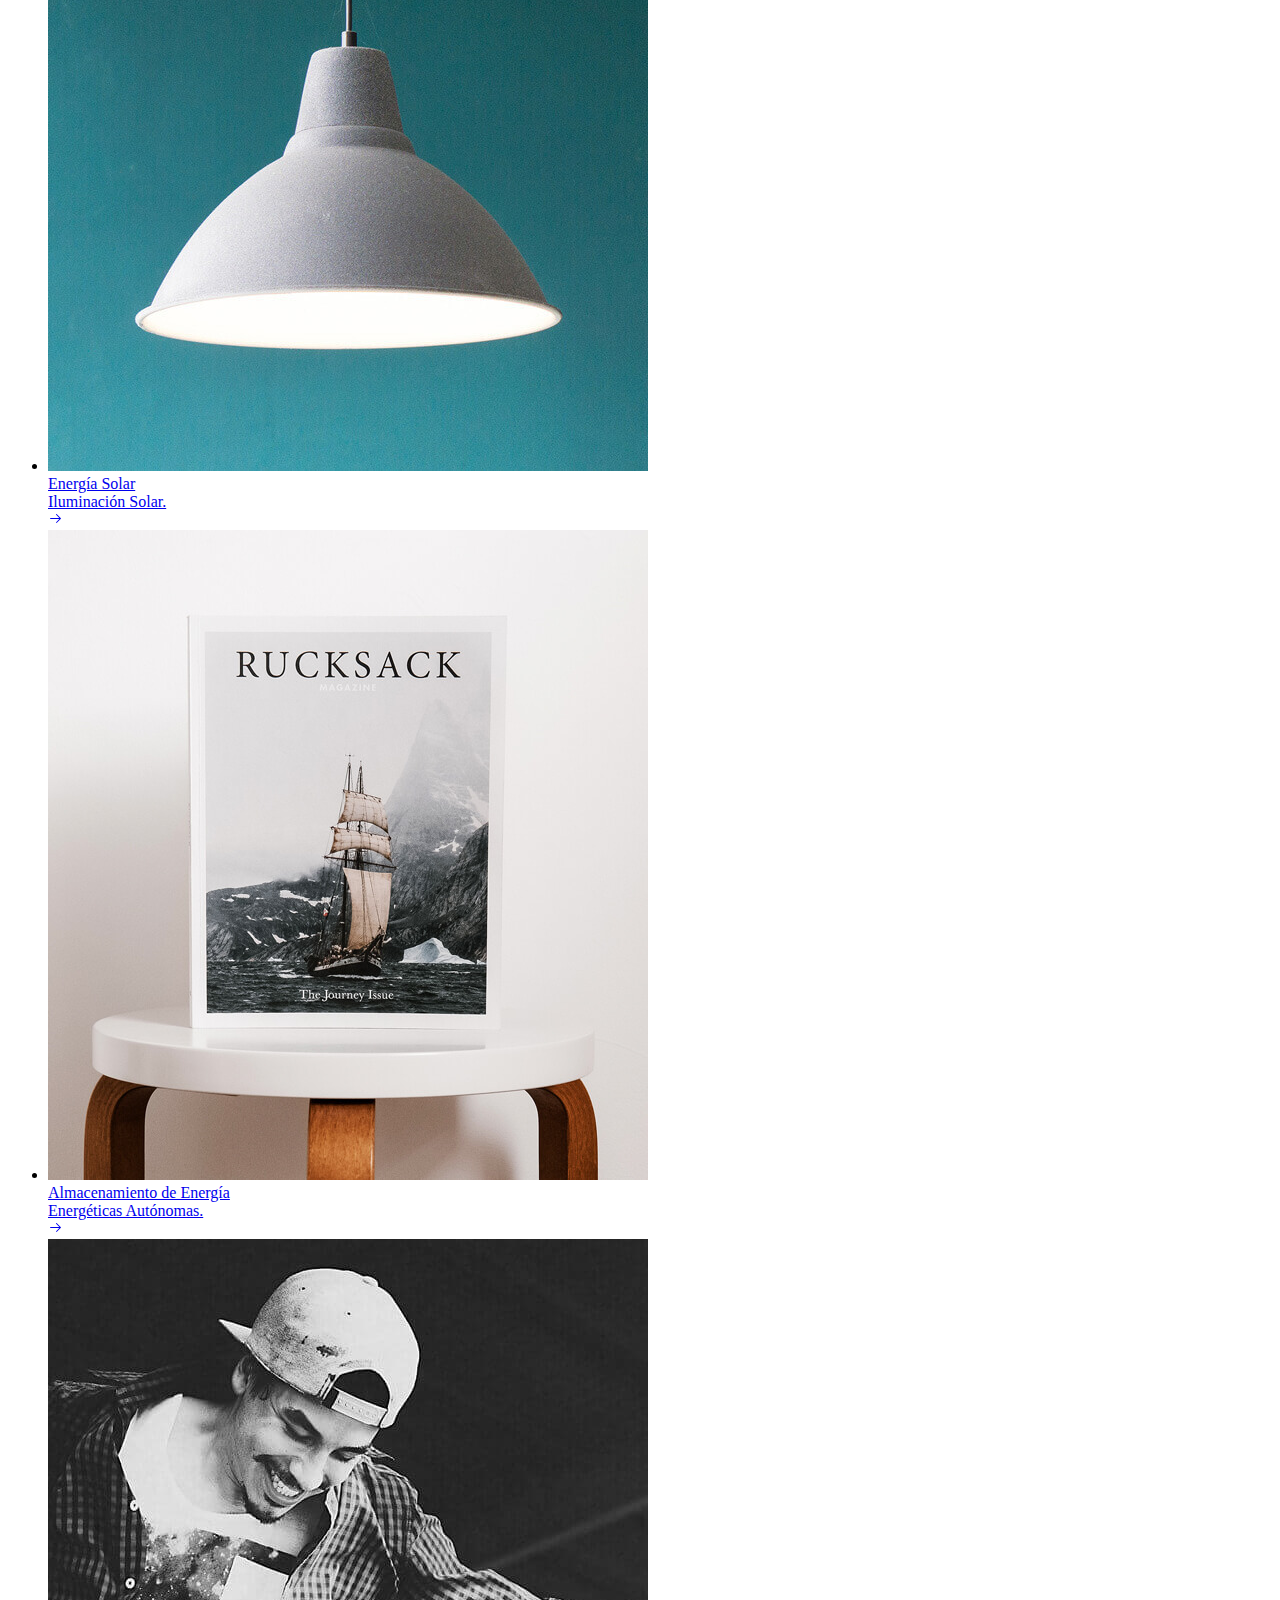
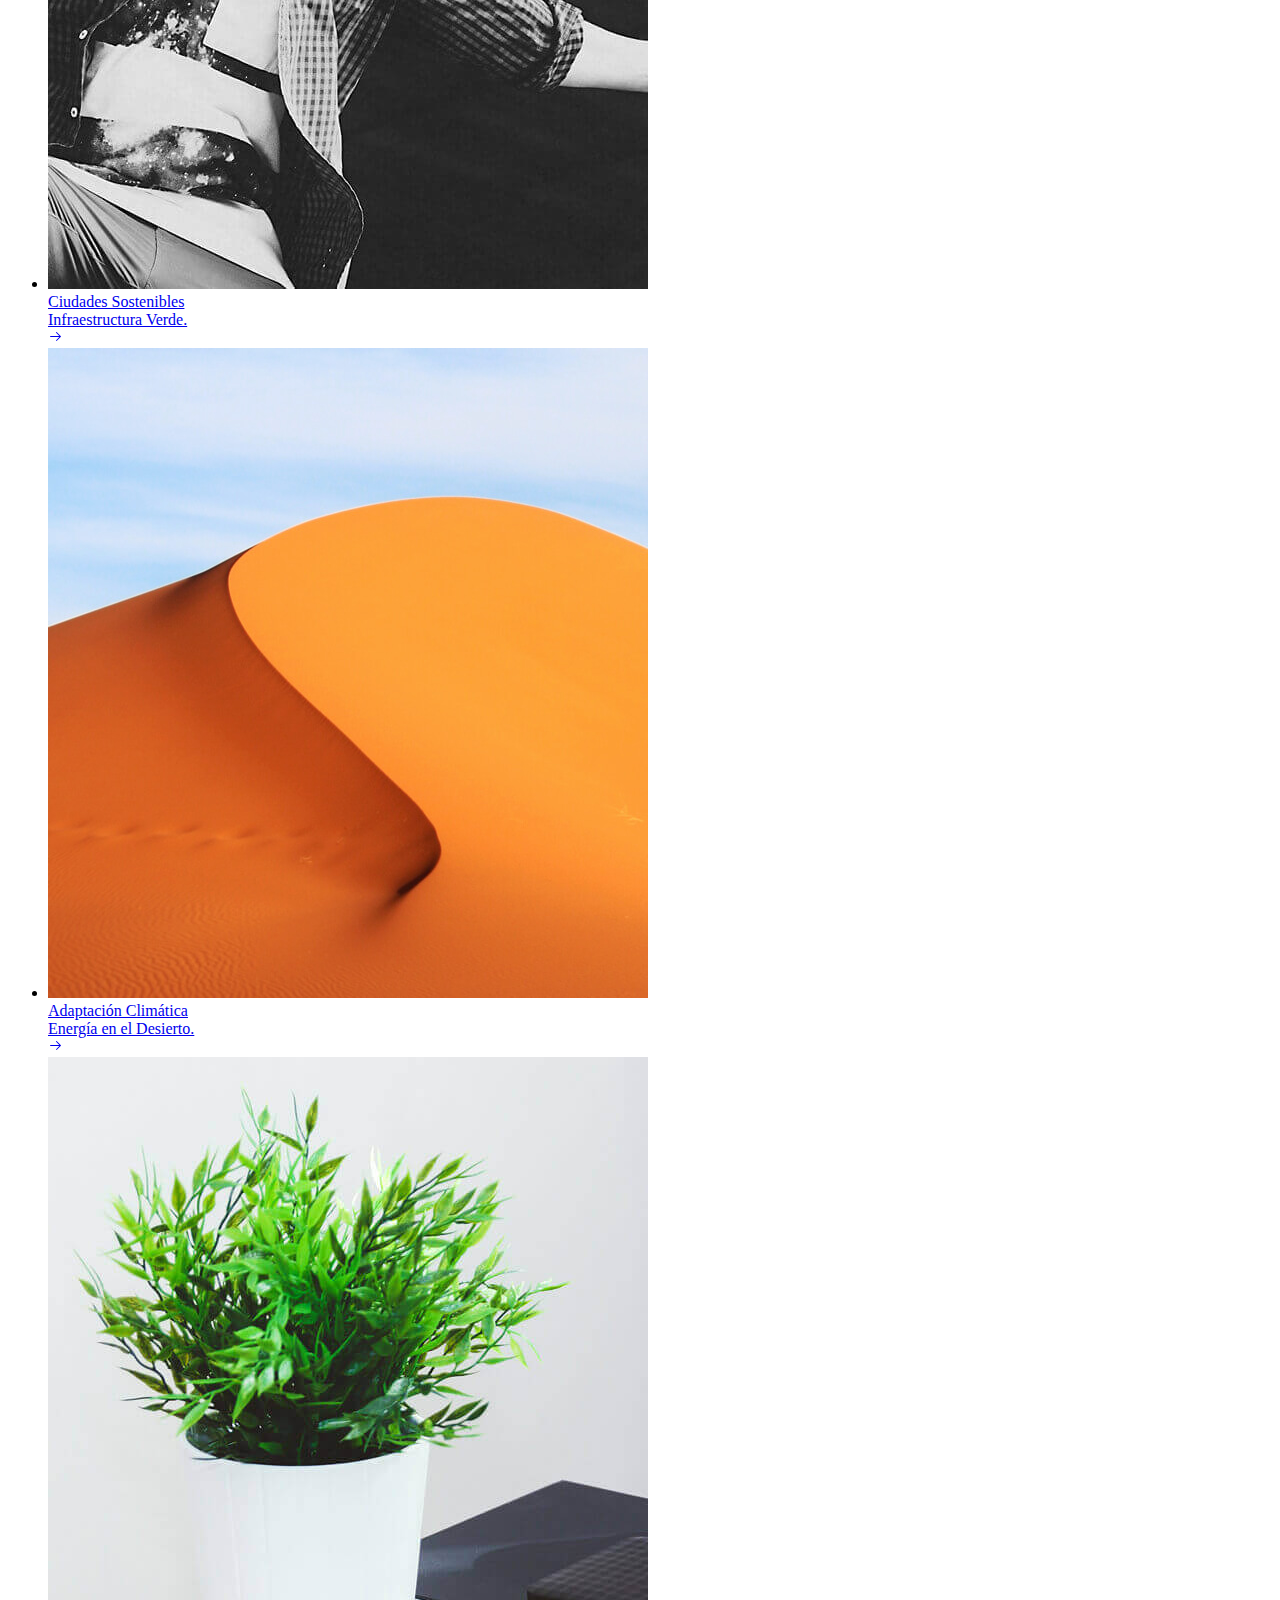
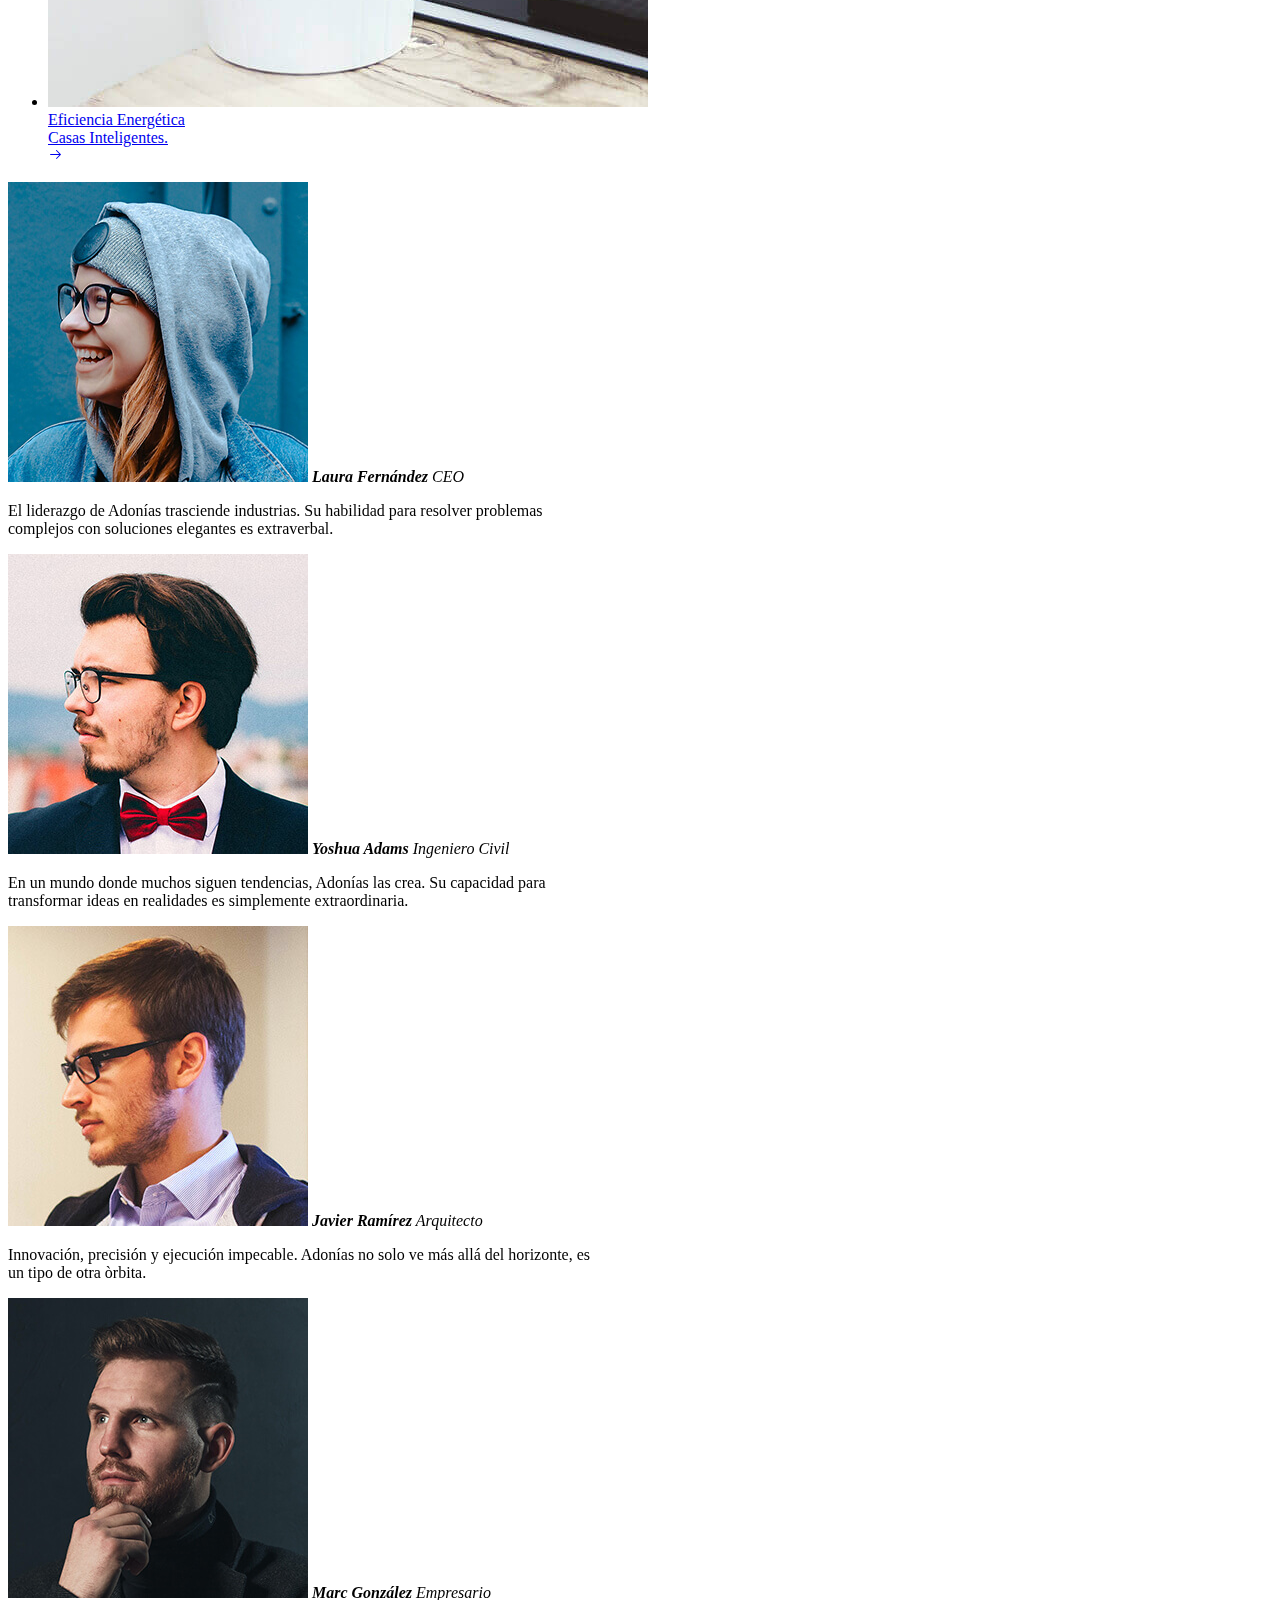
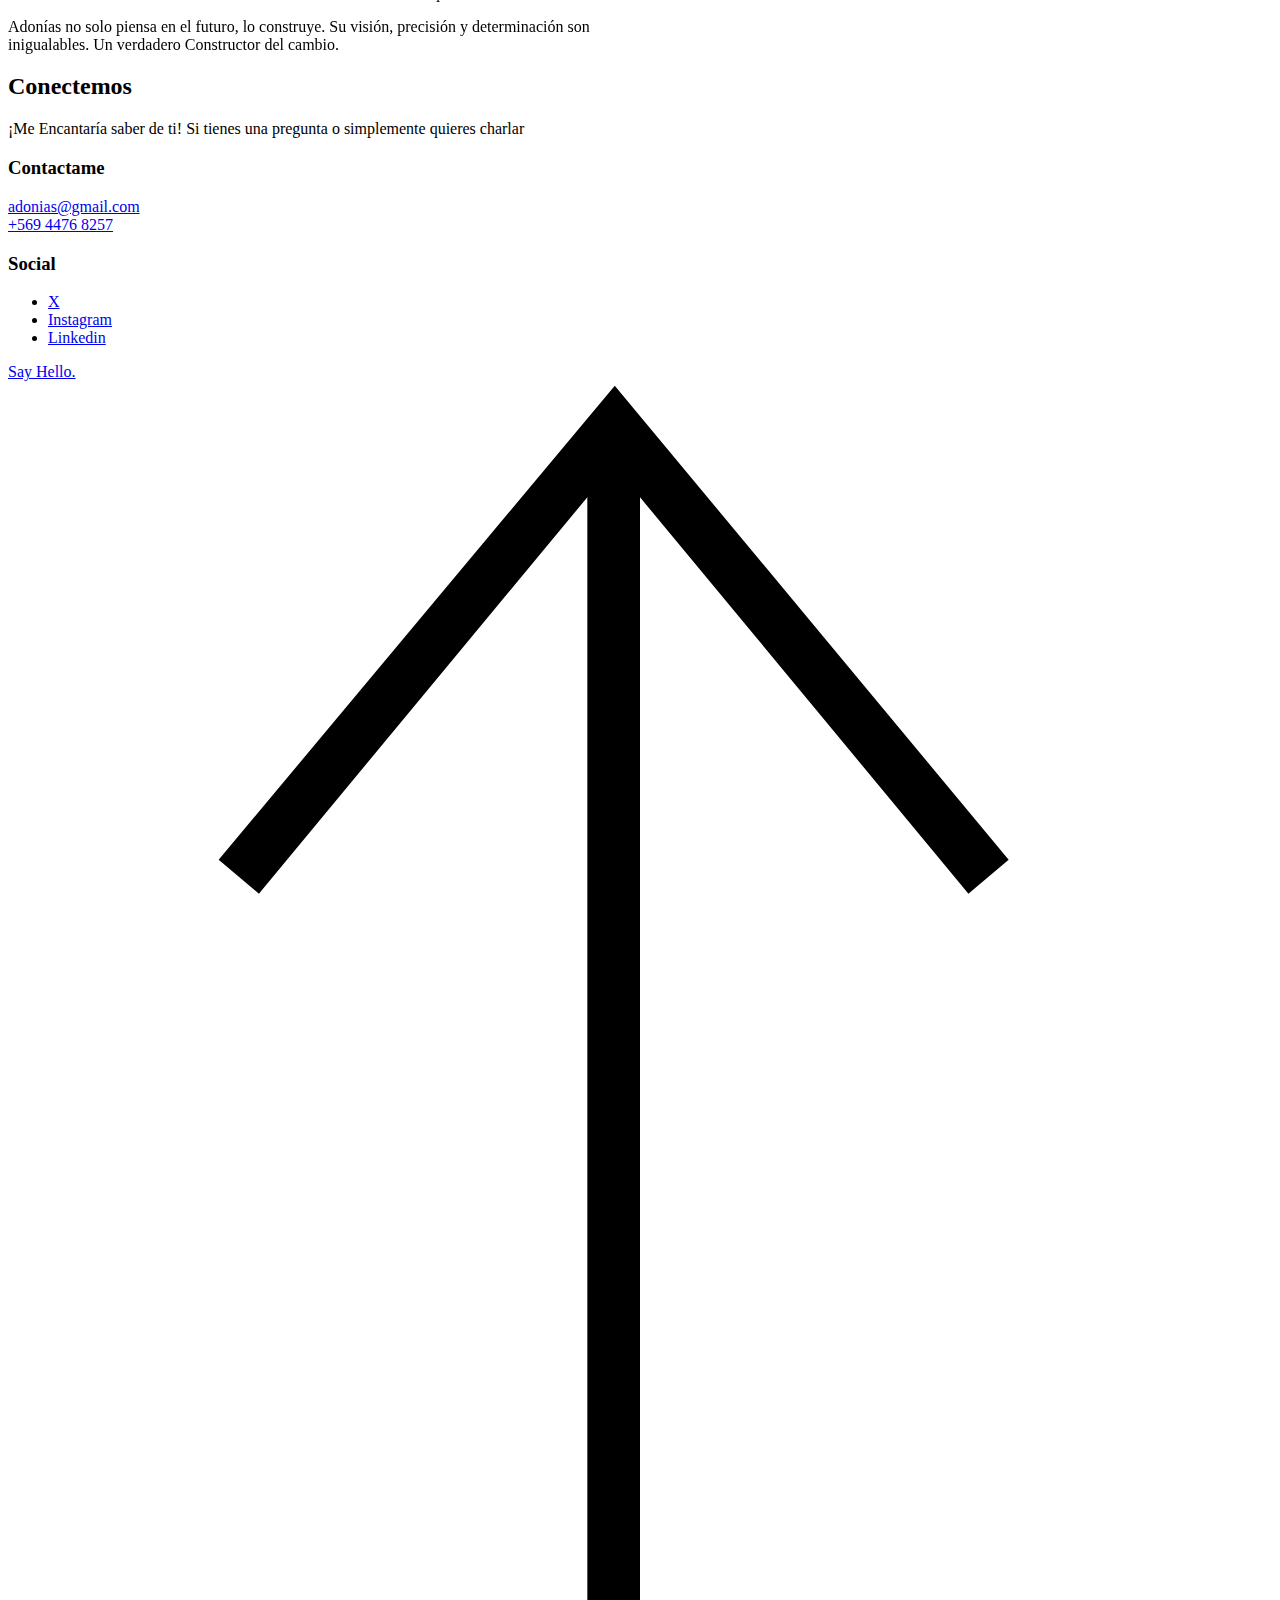
==== commit 93dd14c5: "Add files via upload" ====
--- a/index.html
+++ b/index.html
@@ -1,390 +1,732 @@
 <!DOCTYPE html>
-<html lang="en">
-    <head>
-        <meta charset="UTF-8">
-        <meta name="viewport" content="width=device-width, initial-scale=1.0">
-        <title>Adonias Cayuqueo Vera | Innovación en Construcción Sostenible</title>
+<html class="no-js ss-preload" lang="en">
+<head>
+    <!--- basic page needs
+    ================================================== -->
+    <meta charset="utf-8">
+    <title>Adonias</title>
+    <meta name="description" content="">
+    <meta name="author" content="">
+
+    <!-- mobile specific metas
+    ================================================== -->
+    <meta name="viewport" content="width=device-width, initial-scale=1">
+
+    <!-- CSS
+    ================================================== -->
+    <link rel="stylesheet" href="css/vendor.css">
+    <link rel="stylesheet" href="css/styles.css">
+
+    <!-- favicons
+    ================================================== -->
+    <link rel="apple-touch-icon" sizes="180x180" href="apple-touch-icon.png">
+    <link rel="icon" type="image/png" sizes="32x32" href="favicon-32x32.png">
+    <link rel="icon" type="image/png" sizes="16x16" href="favicon-16x16.png">
+    <link rel="icon" type="image/x-icon" href="/favicon.ico">
+    <link rel="icon" sizes="512x512" href="/favicon-512x512.png">
+    <link rel="icon" sizes="2048x2048" href="/favicon-2048x2048.png">
+    <link rel="icon" type="image/svg+xml" href="/favicon.svg"
+    >
+    <link rel="manifest" href="site.webmanifest">
+
+    <!-- ========================== Security & Performance ========================== -->
+    <meta http-equiv="X-UA-Compatible" content="IE=edge">
+    <meta name="viewport" content="width=device-width, initial-scale=1.0, maximum-scale=1.0, user-scalable=no">
+    <meta http-equiv="X-Content-Type-Options" content="nosniff">
+    <meta http-equiv="X-Frame-Options" content="SAMEORIGIN">
+    <meta http-equiv="X-XSS-Protection" content="1; mode=block">
+    <meta name="referrer" content="no-referrer">
+    <meta name="theme-color" content="#ff8000">
+    
+    <!-- ========================== Basic Metadata ========================== -->
+    <meta name="description"
+        content="Adonias Cayuqueo Vera es un Constructor Civil que lidera proyectos de innovación y sostenibilidad en la industria de la construcción, impulsando un futuro más resiliente.">
+    <meta name="keywords"
+        content="Adonias Cayuqueo, Constructor Civil, construcción sostenible, innovación, liderazgo, proyectos, infraestructura, desarrollo urbano">
+    <link rel="canonical" href="https://www.adoniascayuqueo.com/" />
+    
+    <!-- ========================== Open Graph & Social Media ========================== -->
+    <meta property="og:type" content="website">
+    <meta property="og:title" content="Adonias Cayuqueo Vera | Innovación en Construcción Sostenible">
+    <meta property="og:description"
+        content="Adonias Cayuqueo Vera es un Constructor Civil que lidera proyectos de innovación y sostenibilidad en la industria de la construcción, impulsando un futuro más resiliente.">
+    <meta property="og:image" content="https://www.adoniascayuqueo.com/images/adoniascayuqueo.jpg">
+    <meta property="og:url" content="https://www.adoniascayuqueo.com/">
+    <meta property="og:site_name" content="adoniascayuqueo">
+
+    <!-- Twitter Meta Tags -->
+    <meta name="twitter:card" content="summary_large_image">
+    <meta name="twitter:title" content="Adonias Cayuqueo Vera | Innovación en Construcción Sostenible">
+    <meta name="twitter:description"
+        content="Adonias Cayuqueo Vera es un Constructor Civil que lidera proyectos de innovación y sostenibilidad en la industria de la construcción, impulsando un futuro más resiliente.">
+    <meta name="twitter:image" content="https://www.adoniascayuqueo.com/images/adoniascayuqueo.jpg">
+    <meta name="twitter:url" content="https://www.adoniascayuqueo.com/">
+    <meta name="twitter:site" content="@adoniascayuqueo">
+    <meta name="twitter:creator" content="@adoniascayuqueo">
+
+    <!-- LinkedIn Meta Tags -->
+    <meta property="linkedin:title" content="Adonias Cayuqueo Vera | Innovación en Construcción Sostenible">
+    <meta property="linkedin:description"
+        content="Adonias Cayuqueo Vera es un Constructor Civil que lidera proyectos de innovación y sostenibilidad en la industria de la construcción, impulsando un futuro más resiliente.">
+    <meta property="linkedin:image" content="https://www.adoniascayuqueo.com/images/adoniascayuqueo.jpg">
+    <meta property="linkedin:url" content="https://www.linkedin.com/in/adoniascv/">
+    
+    <!-- WhatsApp Meta Tags -->
+    <meta name="whatsapp:title" content="Adonias Cayuqueo Vera | Innovación en Construcción Sostenible">
+    <meta name="whatsapp:card" content="Adonias Cayuqueo Vera | Innovación en Construcción Sostenible">
+    <meta name="whatsapp:image" itemprop="image" content="https://www.adoniascayuqueo.com/images/adoniascayuqueo.jpg">
+    <meta name="whatsapp:description"
+        content="Adonias Cayuqueo Vera es un Constructor Civil que lidera proyectos de innovación y sostenibilidad en la industria de la construcción, impulsando un futuro más resiliente.">
         
-        <!-- ========================== Security & Performance ========================== -->
-        <meta http-equiv="X-UA-Compatible" content="IE=edge">
-        <meta name="viewport" content="width=device-width, initial-scale=1.0, maximum-scale=1.0, user-scalable=no">
-        <meta http-equiv="X-Content-Type-Options" content="nosniff">
-        <meta http-equiv="X-Frame-Options" content="SAMEORIGIN">
-        <meta http-equiv="X-XSS-Protection" content="1; mode=block">
-        <meta name="referrer" content="no-referrer">
-        <meta name="theme-color" content="#ff8000">
-        <link rel="preconnect" href="https://fonts.googleapis.com">
-        <link rel="preconnect" href="https://fonts.gstatic.com" crossorigin>
-        <link href="https://cdnjs.cloudflare.com/ajax/libs/font-awesome/6.0.0/css/all.min.css" rel="stylesheet">
-        <link href="https://fonts.googleapis.com/css2?family=Montserrat:wght@400;600&display=swap" rel="stylesheet">
-       
-        <!-- ========================== Basic Metadata ========================== -->
-        <meta name="description"
-            content="Adonias Cayuqueo Vera es un Constructor Civil que lidera proyectos de innovación y sostenibilidad en la industria de la construcción, impulsando un futuro más resiliente.">
-        <meta name="keywords"
-            content="Adonias Cayuqueo, Constructor Civil, construcción sostenible, innovación, liderazgo, proyectos, infraestructura, desarrollo urbano">
-        <link rel="canonical" href="https://www.adoniascayuqueo.com/" />
+    <!-- Instagram Meta Tags -->
+    <meta name="instagram:title" content="Adonias Cayuqueo Vera | Innovación en Construcción Sostenible">
+    <meta name="instagramard" content="Adonias Cayuqueo Vera | Innovación en Construcción Sostenible">
+    <meta name="instagram:image" itemprop="image" content="https://www.adoniascayuqueo.com/images/adoniascayuqueo.jpg">
+    <meta name="instagram:description"
+        content="Adonias Cayuqueo Vera es un Constructor Civil que lidera proyectos de innovación y sostenibilidad en la industria de la construcción, impulsando un futuro más resiliente.">
+    
+     <!-- ========================== More Security & Performance ========================== -->
+    <meta name="google-site-verification" content=""/>
+
+    <script type="application/ld+json">
+        {
+            "@context": "https://schema.org",
+            "@type": "Person",
+            "name": "Adonias Cayuqueo Vera",
+            "url": "https://www.adoniascayuqueo.com",
+             "description": "Adonias Cayuqueo Vera es un Constructor Civil que lidera proyectos de innovación y sostenibilidad en la industria de la construcción, impulsando un futuro más resiliente.",
+            "image": "https://www.adoniascayuqueo.com/images/about-photo.jpg",
+             "jobTitle": "Constructor Civil",
+            "sameAs": [
+                "https://facebook.com/",
+                 "https://x.com/",
+                "https://www.linkedin.com/in/adoniascv/",
+               "https://www.instagram.com/adoniascv/"
+             ]
+        }
+    </script>
+
+</head>
+
+<body id="top">
+
+
+    <!-- # preloader
+    ================================================== -->
+    <div id="preloader">
+        <div id="loader">
+        </div>
+    </div>
+
+
+    <!-- # page wrap
+    ================================================== -->
+    <div class="s-pagewrap">
+
+        <div class="circles">
+            <span></span>
+            <span></span>
+            <span></span>
+            <span></span>
+            <span></span>
+        </div>
+
+
+        <!-- ## site header 
+        ================================================== -->
+        <header class="s-header">
+
+            <div class="header-mobile">
+                <span class="mobile-home-link"><a href="index.html">Adonias.</a></span>
+                <a class="mobile-menu-toggle" href="#0"><span>Menu</span></a>
+            </div>
+
+            <div class="row wide main-nav-wrap">
+                <nav class="column lg-12 main-nav">
+                    <ul>
+                        <li><a href="index.html" class="home-link">Adonias.</a></li>
+                        <li class="current"><a href="#intro" class="smoothscroll">Intro</a></li>
+                        <li><a href="#about" class="smoothscroll">About</a></li>
+                        <li><a href="#works" class="smoothscroll">Trabajos</a></li>
+                        <li><a href="#contact" class="smoothscroll">Say Hello</a></li>
+                    </ul>
+                </nav>
+            </div>
+
+        </header> <!-- end s-header -->
+
+
+        <!-- ## main content
+        ==================================================- -->
+        <main class="s-content">
+
+
+            <!-- ### intro
+            ================================================== -->
+            <section id="intro" class="s-intro target-section">
+
+                <div class="row intro-content wide">
+
+                    <div class="column">
+                        <div class="text-pretitle with-line">
+                            Hello World
+                        </div>
+
+                        <h1 class="text-huge-title">
+                            Soy Adonias, <br>
+                            Constructor Civil<br>
+                            & Emprendedor<br> 
+                            desde <br>
+                            Santiago, Chile.
+                        </h1>
+                    </div>
+
+                    <ul class="intro-social">
+                        <li><a target="_blank" href="https://x.com/adoniascayuqueo">X</a></li>
+                        <li><a target="_blank" href="https://www.instagram.com/adoniascv/">Instagram</a></li>
+                        <li><a target="_blank" href="https://www.linkedin.com/in/adoniascv/">Linkedin</a></li>
+
+                    </ul>
+
+                </div> <!-- end intro content -->
+
+                <a href="#about" class="intro-scrolldown smoothscroll">
+                    <svg width="24" height="24" viewBox="0 0 24 24" xmlns="http://www.w3.org/2000/svg" fill-rule="evenodd" clip-rule="evenodd"><path d="M11 21.883l-6.235-7.527-.765.644 7.521 9 7.479-9-.764-.645-6.236 7.529v-21.884h-1v21.883z"/></svg>
+                </a>
+
+            </section> <!-- end s-intro -->
+
+
+            <!-- ### about
+            ================================================== -->
+            <section id="about" class="s-about target-section">
+
+
+                <div class="row about-info wide" data-animate-block>
+
+                    <div class="column lg-6 md-12 about-info__pic-block">
+                        <img src="images/about-photo.jpg" 
+                             srcset="images/about-photo.jpg 1x, images/about-photo@2x.jpg 2x" alt="" class="about-info__pic" data-animate-el>
+                    </div>
+
+                    <div class="column lg-6 md-12">
+                        <div class="about-info__text" >
+
+                            <h2 class="text-pretitle with-line" data-animate-el>
+                                About
+                            </h2>
+                            <p class="attention-getter" data-animate-el>
+                                Como Constructor Civil, mi pasión radica en la creación
+                                de infraestructuras que no solo perduren, sino que también
+                                impulsen un cambio positivo en nuestras comunidades y en el medio ambiente.
+                                Soy un soñador y siempre estoy dispuesto a conectar con humanos.
+
+
+
+                            </p>
+                            <a href="#" class="btn btn--medium u-fullwidth" data-animate-el>Descargar CV</a>
+
+                        </div>
+                    </div>
+                </div> <!-- about-info -->
+
+
+                <div class="row about-expertise" data-animate-block>
+                    <div class="column lg-12">
+
+                        <h2 class="text-pretitle" data-animate-el>Expertise</h2>
+
+                        <ul class="skills-list h1" data-animate-el>
+                            <li>Infraestructura Civil</li>
+                            <li>Técnicas Modulares</li>
+                            <li>Obras de Edificación</li>
+                            <li>Energías Renovables</li>
+                            <li>Planos 2D y 3D</li>
+                            <li>De 0 a 100</li>
+                        </ul>
+
+                    </div>
+                </div> <!-- end about-expertise -->
+
+
+                <div class="row about-timelines" data-animate-block>
+
+                    <div class="column lg-6 tab-12">
+
+                        <h2 class="text-pretitle" data-animate-el>
+                            Experience
+                        </h2>
+
+                        <div class="timeline" data-animate-el>
+
+                            <div class="timeline__block">
+                                <div class="timeline__bullet"></div>
+                                <div class="timeline__header">
+                                    <h4 class="timeline__title">Constru Tech</h3>
+                                    <h5 class="timeline__meta">Especialista en BIM y Gestión de Proyectos</h5>
+                                    <p class="timeline__timeframe">2022</p>
+                                </div>
+                                <div class="timeline__desc">
+                                    <p>Lideré la implementación de Building Information Modeling (BIM) en proyectos de gran escala, optimizando procesos constructivos y mejorando la coordinación interdisciplinaria. Desarrollé estrategias de gestión digital para maximizar la eficiencia y reducir costos en la planificación y ejecución de obras civiles.
+                                    </p>
+                                </div>
+                            </div>
+    
+                            <div class="timeline__block">
+                                <div class="timeline__bullet"></div>
+                                <div class="timeline__header">
+                                    <h4 class="timeline__title">Pràctica</h4>
+                                    <h5 class="timeline__meta">Ingeniero en Energías Renovables y Construcción Sostenible</h5>
+                                    <p class="timeline__timeframe">December 2024 - February 2025</p>
+                                </div>
+                                <div class="timeline__desc">
+                                    <p>Participé en el diseño e implementación de infraestructuras sostenibles, integrando tecnologías de energías renovables en proyectos de construcción. Supervisé la optimización energética en edificaciones, aplicando soluciones innovadoras para reducir la huella de carbono y mejorar la eficiencia operativa.
+                                    </p>
+                                </div>
+                            </div>
+    
+                        </div> <!-- end timeline -->
+
+                    </div> <!-- end column -->
+
+                    <div class="column lg-6 tab-12">
+
+                        <h2 class="text-pretitle" data-animate-el>
+                            Education
+                        </h2>
+
+                        <div class="timeline" data-animate-el>
+
+                            <div class="timeline__block">
+                                <div class="timeline__bullet"></div>
+                                <div class="timeline__header">
+                                    <h4 class="timeline__title">Florida International University</h3>
+                                    <h5 class="timeline__meta">Especialización en Metodología BIM, Arquitectura y Planificación de Construcción</h5>
+                                    <p class="timeline__timeframe">May 2024</p>
+                                </div>
+                                <div class="timeline__desc">
+                                    <p>Programa intensivo especializado en Building Information Modeling (BIM), centrado en su aplicación avanzada en el diseño, gestión y ejecución de proyectos de construcción. Abordó modelado digital de precisión, coordinación integral de proyectos y optimización de procesos en entornos altamente colaborativos, impulsando la eficiencia y la innovación en la industria.</p>
+                                </div>
+                            </div>
+    
+                            <div class="timeline__block">
+                                <div class="timeline__bullet"></div>
+                                <div class="timeline__header">
+                                    <h4 class="timeline__title">INACAP</h4>
+                                    <h5 class="timeline__meta">B.A. Degree in Civil Construction</h5>
+                                    <p class="timeline__timeframe">December 2023</p>
+                                </div>
+                                <div class="timeline__desc">
+                                    <p>Aprendió a combinar teoría y práctica con un enfoque estratégico, desarrollando proyectos de alto impacto y enfrentando desafíos complejos con inteligencia y determinación. Su liderazgo, pensamiento crítico y visión innovadora lo convirtieron en una referencia dentro y fuera del aula.</p>
+                                </div>
+                            </div>
+    
+                        </div> <!-- end timeline -->
+                        
+                    </div> <!-- end column -->
+
+
+                </div> <!-- end about-timelines -->
+
+            </section> <!-- end s-about -->
+
+
+            <!-- ### works
+            ================================================== -->
+            <section id="works" class="s-works target-section">
+
+
+                <div class="row works-portfolio">
+
+                    <div class="column lg-12" data-animate-block>
+
+                        <h2 class="text-pretitle" data-animate-el>
+                            Trabajos Recientes
+                        </h2>
+                        <p class="h1" data-animate-el>
+                            INNOVACIÓN, TECNOLOGÍA Y SOLUCIONES REALES EN SU MÁXIMA EXPRESIÓN
+                        </p>
+    
+                        <ul class="folio-list row block-lg-one-half block-stack-on-1000">
+
+                            <li class="folio-list__item column" data-animate-el>
+                                <a class="folio-list__item-link" href="#modal-01">
+                                    <div class="folio-list__item-pic">
+                                        <img src="images/portfolio/fuji.jpg"
+                                             srcset="images/portfolio/fuji.jpg 1x, images/portfolio/fuji@2x.jpg 2x"  alt="">
+                                    </div>
+                                    
+                                    <div class="folio-list__item-text">
+                                        <div class="folio-list__item-cat">
+                                            Renewable Energy
+                                        </div>
+                                        <div class="folio-list__item-title">
+                                            Architecture.
+                                        </div>
+                                    </div>
+                                </a>
+                                <a class="folio-list__proj-link" href="#" title="project link">
+                                    <svg width="15" height="15" viewBox="0 0 15 15" fill="none" xmlns="http://www.w3.org/2000/svg"><path d="M8.14645 3.14645C8.34171 2.95118 8.65829 2.95118 8.85355 3.14645L12.8536 7.14645C13.0488 7.34171 13.0488 7.65829 12.8536 7.85355L8.85355 11.8536C8.65829 12.0488 8.34171 12.0488 8.14645 11.8536C7.95118 11.6583 7.95118 11.3417 8.14645 11.1464L11.2929 8H2.5C2.22386 8 2 7.77614 2 7.5C2 7.22386 2.22386 7 2.5 7H11.2929L8.14645 3.85355C7.95118 3.65829 7.95118 3.34171 8.14645 3.14645Z" fill="currentColor" fill-rule="evenodd" clip-rule="evenodd"></path></svg>
+                                </a>
+                            </li> <!--end folio-list__item -->
+
+                            <li class="folio-list__item column" data-animate-el>
+                                <a class="folio-list__item-link" href="#modal-02">
+                                    <div class="folio-list__item-pic">
+                                        <img src="images/portfolio/lamp.jpg" 
+                                             srcset="images/portfolio/lamp.jpg 1x, images/portfolio/lamp@2x.jpg 2x" alt="">
+                                    </div>
+                                    
+                                    <div class="folio-list__item-text">
+                                        <div class="folio-list__item-cat">
+                                            Energía Solar
+                                        </div>
+                                        <div class="folio-list__item-title">
+                                            Iluminación Solar.
+                                        </div>
+                                    </div>
+                                </a>
+                                <a class="folio-list__proj-link" href="#" title="project link">
+                                    <svg width="15" height="15" viewBox="0 0 15 15" fill="none" xmlns="http://www.w3.org/2000/svg"><path d="M8.14645 3.14645C8.34171 2.95118 8.65829 2.95118 8.85355 3.14645L12.8536 7.14645C13.0488 7.34171 13.0488 7.65829 12.8536 7.85355L8.85355 11.8536C8.65829 12.0488 8.34171 12.0488 8.14645 11.8536C7.95118 11.6583 7.95118 11.3417 8.14645 11.1464L11.2929 8H2.5C2.22386 8 2 7.77614 2 7.5C2 7.22386 2.22386 7 2.5 7H11.2929L8.14645 3.85355C7.95118 3.65829 7.95118 3.34171 8.14645 3.14645Z" fill="currentColor" fill-rule="evenodd" clip-rule="evenodd"></path></svg>
+                                </a>
+                            </li> <!--end folio-list__item -->
+
+                            <li class="folio-list__item column" data-animate-el>
+                                <a class="folio-list__item-link" href="#modal-03">
+                                    <div class="folio-list__item-pic">
+                                        <img src="images/portfolio/rucksack.jpg" 
+                                             srcset="images/portfolio/rucksack.jpg 1x, images/portfolio/rucksack@2x.jpg 2x" alt="">
+                                    </div>
+                                    
+                                    <div class="folio-list__item-text">
+                                        <div class="folio-list__item-cat">
+                                            Almacenamiento de Energía
+                                        </div>
+                                        <div class="folio-list__item-title">
+                                            Energéticas Autónomas.
+                                        </div>
+                                    </div>
+                                </a>
+                                <a class="folio-list__proj-link" href="#" title="project link">
+                                    <svg width="15" height="15" viewBox="0 0 15 15" fill="none" xmlns="http://www.w3.org/2000/svg"><path d="M8.14645 3.14645C8.34171 2.95118 8.65829 2.95118 8.85355 3.14645L12.8536 7.14645C13.0488 7.34171 13.0488 7.65829 12.8536 7.85355L8.85355 11.8536C8.65829 12.0488 8.34171 12.0488 8.14645 11.8536C7.95118 11.6583 7.95118 11.3417 8.14645 11.1464L11.2929 8H2.5C2.22386 8 2 7.77614 2 7.5C2 7.22386 2.22386 7 2.5 7H11.2929L8.14645 3.85355C7.95118 3.65829 7.95118 3.34171 8.14645 3.14645Z" fill="currentColor" fill-rule="evenodd" clip-rule="evenodd"></path></svg>
+                                </a>
+                            </li> <!--end folio-list__item -->
+
+                            <li class="folio-list__item column" data-animate-el>
+                                <a class="folio-list__item-link" href="#modal-04">
+                                    <div class="folio-list__item-pic">
+                                        <img src="images/portfolio/skaterboy.jpg"
+                                             srcset="images/portfolio/skaterboy.jpg 1x, images/portfolio/skaterboy@2x.jpg 2x" alt="">
+                                    </div>
+                                    
+                                    <div class="folio-list__item-text">
+                                        <div class="folio-list__item-cat">
+                                            Ciudades Sostenibles
+                                        </div>
+                                        <div class="folio-list__item-title">
+                                            Infraestructura Verde.
+                                        </div>
+                                    </div>
+                                </a>
+                                <a class="folio-list__proj-link" href="#" title="project link">
+                                    <svg width="15" height="15" viewBox="0 0 15 15" fill="none" xmlns="http://www.w3.org/2000/svg"><path d="M8.14645 3.14645C8.34171 2.95118 8.65829 2.95118 8.85355 3.14645L12.8536 7.14645C13.0488 7.34171 13.0488 7.65829 12.8536 7.85355L8.85355 11.8536C8.65829 12.0488 8.34171 12.0488 8.14645 11.8536C7.95118 11.6583 7.95118 11.3417 8.14645 11.1464L11.2929 8H2.5C2.22386 8 2 7.77614 2 7.5C2 7.22386 2.22386 7 2.5 7H11.2929L8.14645 3.85355C7.95118 3.65829 7.95118 3.34171 8.14645 3.14645Z" fill="currentColor" fill-rule="evenodd" clip-rule="evenodd"></path></svg>
+                                </a>
+                            </li> <!--end folio-list__item -->
+
+                            <li class="folio-list__item column" data-animate-el>
+                                <a class="folio-list__item-link" href="#modal-05">
+                                    <div class="folio-list__item-pic">
+                                        <img src="images/portfolio/sanddunes.jpg" 
+                                             srcset="images/portfolio/sanddunes.jpg 1x, images/portfolio/sanddunes@2x.jpg 2x" alt="">
+                                    </div>
+                                    
+                                    <div class="folio-list__item-text">
+                                        <div class="folio-list__item-cat">
+                                            Adaptación Climática
+                                        </div>
+                                        <div class="folio-list__item-title">
+                                            Energía en el Desierto.
+                                        </div>
+                                    </div>
+                                </a>
+                                <a class="folio-list__proj-link" href="#" title="project link">
+                                    <svg width="15" height="15" viewBox="0 0 15 15" fill="none" xmlns="http://www.w3.org/2000/svg"><path d="M8.14645 3.14645C8.34171 2.95118 8.65829 2.95118 8.85355 3.14645L12.8536 7.14645C13.0488 7.34171 13.0488 7.65829 12.8536 7.85355L8.85355 11.8536C8.65829 12.0488 8.34171 12.0488 8.14645 11.8536C7.95118 11.6583 7.95118 11.3417 8.14645 11.1464L11.2929 8H2.5C2.22386 8 2 7.77614 2 7.5C2 7.22386 2.22386 7 2.5 7H11.2929L8.14645 3.85355C7.95118 3.65829 7.95118 3.34171 8.14645 3.14645Z" fill="currentColor" fill-rule="evenodd" clip-rule="evenodd"></path></svg>
+                                </a>
+                            </li> <!--end folio-list__item -->
+
+                            <li class="folio-list__item column" data-animate-el>
+                                <a class="folio-list__item-link" href="#modal-06">
+                                    <div class="folio-list__item-pic">
+                                        <img src="images/portfolio/minimalismo.jpg" 
+                                             srcset="images/portfolio/minimalismo.jpg 1x, images/portfolio/minimalismo@2x.jpg 2x" alt="">
+                                    </div>
+                                    
+                                    <div class="folio-list__item-text">
+                                        <div class="folio-list__item-cat">
+                                            Eficiencia Energética
+                                        </div>
+                                        <div class="folio-list__item-title">
+                                            Casas Inteligentes.
+                                        </div>
+                                    </div>
+                                </a>
+                                <a class="folio-list__proj-link" href="#" title="project link">
+                                    <svg width="15" height="15" viewBox="0 0 15 15" fill="none" xmlns="http://www.w3.org/2000/svg"><path d="M8.14645 3.14645C8.34171 2.95118 8.65829 2.95118 8.85355 3.14645L12.8536 7.14645C13.0488 7.34171 13.0488 7.65829 12.8536 7.85355L8.85355 11.8536C8.65829 12.0488 8.34171 12.0488 8.14645 11.8536C7.95118 11.6583 7.95118 11.3417 8.14645 11.1464L11.2929 8H2.5C2.22386 8 2 7.77614 2 7.5C2 7.22386 2.22386 7 2.5 7H11.2929L8.14645 3.85355C7.95118 3.65829 7.95118 3.34171 8.14645 3.14645Z" fill="currentColor" fill-rule="evenodd" clip-rule="evenodd"></path></svg>
+                                </a>
+                            </li> <!--end folio-list__item -->
+
+                        </ul> <!-- end folio-list -->
+
+                    </div> <!-- end column -->
+
+
+                    <!-- Modal Templates Popup
+                    -------------------------------------------- -->
+                    <div id="modal-01" hidden>
+                        <div class="modal-popup">
+                            <img src="images/portfolio/gallery/g-fuji.jpg" alt="">
+                
+                            <div class="modal-popup__desc">
+                                <h5>Eco-Friendly Architecture</h5>
+                                <p>Revolucionando el paisaje urbano con materiales sostenibles y diseños energéticamente eficientes. Este proyecto muestra el futuro de la construcción verde.</p>
+                                <ul class="modal-popup__cat">
+                                    <li>Green Building</li>
+                                    <li>Renewable Energy</li>
+                                </ul>
+                            </div>
+                
+                            <!-- <a href="https://www.behance.net/" class="modal-popup__details">Project link</a> -->
+                        </div>
+                    </div> <!-- end modal -->
+
+                    <div id="modal-02" hidden>
+                        <div class="modal-popup">
+                            <img src="images/portfolio/gallery/g-lamp.jpg" alt="">
+                
+                            <div class="modal-popup__desc">
+                                <h5>Iluminación Solar</h5>
+                                <p>Aprovechando la energía del sol para iluminar espacios de manera eficiente. Este proyecto integra tecnología solar con soluciones de iluminación modernas para reducir la huella de carbono.</p>
+                                <ul class="modal-popup__cat">
+                                    <li>Energía Solar</li>
+                                    <li>Diseño Inteligente</li>
+
+                                </ul>
+                            </div>
+                
+                            <!-- <a href="https://www.behance.net/" class="modal-popup__details">Project link</a> -->
+                        </div>
+                    </div> <!-- end modal -->
+
+                    <div id="modal-03" hidden>
+                        <div class="modal-popup">
+                            <img src="images/portfolio/gallery/g-rucksack.jpg" alt="">
+                
+                            <div class="modal-popup__desc">
+                                <h5>Soluciones Energéticas Autónomas</h5>
+                                <p>Innovadores sistemas de energía portátil para zonas remotas. Este proyecto se centra en proporcionar energía sostenible en lugares sin infraestructura tradicional.</p>
+                                <ul class="modal-popup__cat">
+                                    <li>Energía Solar</li>
+                                    <li>Almacenamiento de Energía</li>
+
+                                </ul>
+                            </div>
+                
+                            <!-- <a href="https://www.behance.net/" class="modal-popup__details">Project link</a> -->
+                        </div>
+                    </div> <!-- end modal -->
+
+                    <div id="modal-04" hidden>
+                        <div class="modal-popup">
+                            <img src="images/portfolio/gallery/g-skaterboy.jpg" alt="">
+                
+                            <div class="modal-popup__desc">
+                                <h5>Infraestructura Verde</h5>
+                                <p>Integrando la naturaleza con la construcción moderna. Desde jardines en azoteas hasta bosques urbanos, este proyecto explora la relación entre la sostenibilidad y la infraestructura.</p>
+                                <ul class="modal-popup__cat">
+                                    <li>Ciudades Sostenibles</li>
+                                </ul>
+                            </div>
+                
+                            <!-- <a href="https://www.behance.net/" class="modal-popup__details">Project link</a> -->
+                        </div>
+                    </div> <!-- end modal -->
+
+                    <div id="modal-05" hidden>
+                        <div class="modal-popup">
+
+                            <img src="images/portfolio/gallery/g-sanddunes.jpg" alt="">
+                
+                            <div class="modal-popup__desc">
+                                <h5>Granjas de Energía en el Desierto</h5>
+                                <p>Transformando paisajes áridos en centros de energía renovable. Este proyecto se enfoca en la captura de energía solar y eólica en climas extremos.</p>
+                                <ul class="modal-popup__cat">
+                                    <li>Energía Solar y Eólica</li>
+                                    <li>Adaptación Climática</li>
+
+
+                                </ul>
+                            </div>
+                
+                            <!-- <a href="https://www.behance.net/" class="modal-popup__details">Project link</a> -->
+                        </div>
+                    </div> <!-- end modal -->
+
+                    <div id="modal-06" hidden>
+                        <div class="modal-popup">
+                            <img src="images/portfolio/gallery/g-minimalismo.jpg" alt="">
+                
+                            <div class="modal-popup__desc">
+                                <h5>Casas Inteligentes Minimalistas</h5>
+                                <p>Diseño de hogares inteligentes y eficientes en energía con un enfoque minimalista y sostenible. La tecnología inteligente se une con la construcción ecológica.</p>
+                                <ul class="modal-popup__cat">
+                                    <li>Hogares Inteligentes</li>
+                                    <li>Eficiencia Energética</li>
+                                </ul>
+                            </div>
+                
+                            <!-- <a href="https://www.behance.net/" class="modal-popup__details">Project link</a> -->
+                        </div>
+                    </div> <!-- end modal -->
+
+                </div> <!-- end works-portfolio -->
+
+
+                <div class="row testimonials">
+                    <div class="column lg-12" data-animate-block>
         
-            <!-- ========================== Favicons ========================== -->
-         <link rel="icon" href="images/adoniascayuqueo.jpg" type="image/x-icon">
-        <link rel="apple-touch-icon" sizes="180x180" href="images/adoniascayuqueo.jpg">
-        <link rel="icon" type="image/png" sizes="32x32" href="images/adoniascayuqueo.jpg">
-        <link rel="icon" type="image/png" sizes="16x16" href="images/adoniascayuqueo.jpg">
+                        <div class="swiper-container testimonial-slider" data-animate-el>
         
-        <!-- ========================== Open Graph & Social Media ========================== -->
-        <meta property="og:type" content="website">
-        <meta property="og:title" content="Adonias Cayuqueo Vera | Innovación en Construcción Sostenible">
-        <meta property="og:description"
-            content="Adonias Cayuqueo Vera es un Constructor Civil que lidera proyectos de innovación y sostenibilidad en la industria de la construcción, impulsando un futuro más resiliente.">
-        <meta property="og:image" content="https://www.adoniascayuqueo.com/images/adoniascayuqueo.jpg">
-        <meta property="og:url" content="https://www.adoniascayuqueo.com/">
-        <meta property="og:site_name" content="adoniascayuqueo">
-    
-        <!-- Twitter Meta Tags -->
-        <meta name="twitter:card" content="summary_large_image">
-        <meta name="twitter:title" content="Adonias Cayuqueo Vera | Innovación en Construcción Sostenible">
-        <meta name="twitter:description"
-            content="Adonias Cayuqueo Vera es un Constructor Civil que lidera proyectos de innovación y sostenibilidad en la industria de la construcción, impulsando un futuro más resiliente.">
-        <meta name="twitter:image" content="https://www.adoniascayuqueo.com/images/adoniascayuqueo.jpg">
-        <meta name="twitter:url" content="https://www.adoniascayuqueo.com/">
-        <meta name="twitter:site" content="@adoniascayuqueo">
-        <meta name="twitter:creator" content="@adoniascayuqueo">
-    
-        <!-- LinkedIn Meta Tags -->
-        <meta property="linkedin:title" content="Adonias Cayuqueo Vera | Innovación en Construcción Sostenible">
-        <meta property="linkedin:description"
-            content="Adonias Cayuqueo Vera es un Constructor Civil que lidera proyectos de innovación y sostenibilidad en la industria de la construcción, impulsando un futuro más resiliente.">
-        <meta property="linkedin:image" content="https://www.adoniascayuqueo.com/images/adoniascayuqueo.jpg">
-        <meta property="linkedin:url" content="https://www.linkedin.com/in/adoniascv/">
+                            <div class="swiper-wrapper">
+
+                                <div class="testimonial-slider__slide swiper-slide">
+                                    <div class="testimonial-slider__author">
+                                        <img src="images/avatars/user-08.jpg" alt="Author image" class="testimonial-slider__avatar">
+                                        <cite class="testimonial-slider__cite">
+                                            <strong>Laura Fernández</strong>
+                                            <span>CEO</span>
+                                        </cite>
+                                    </div>
+                                    <p>
+                                        El liderazgo de Adonías trasciende industrias. Su habilidad para resolver problemas complejos con soluciones elegantes es extraverbal.
+                                    </p>
+                                </div> <!-- end testimonial-slider__slide -->
+                
+                                <div class="testimonial-slider__slide swiper-slide">
+                                    <div class="testimonial-slider__author">
+                                        <img src="images/avatars/user-03.jpg" alt="Author image" class="testimonial-slider__avatar">
+                                        <cite class="testimonial-slider__cite">
+                                            <strong>Yoshua Adams</strong>
+                                            <span>Ingeniero Civil</span>
+                                        </cite>
+                                    </div>
+                                    <p>
+                                        En un mundo donde muchos siguen tendencias, Adonías las crea. Su capacidad para transformar ideas en realidades es simplemente extraordinaria.
+                                    </p>
+                                </div> <!-- end testimonial-slider__slide -->
+                
+                                <div class="testimonial-slider__slide swiper-slide">
+                                    <div class="testimonial-slider__author">
+                                        <img src="images/avatars/user-01.jpg" alt="Author image" class="testimonial-slider__avatar">
+                                        <cite class="testimonial-slider__cite">
+                                            <strong>Javier Ramírez</strong>
+                                            <span>Arquitecto</span>
+                                        </cite>
+                                    </div>
+                                    <p>
+                                        Innovación, precisión y ejecución impecable. Adonías no solo ve más allá del horizonte, es un tipo de otra òrbita.
+                                    </p>
+                                </div> <!-- end testimonial-slider__slide -->
         
-        <!-- WhatsApp Meta Tags -->
-        <meta name="whatsapp:title" content="Adonias Cayuqueo Vera | Innovación en Construcción Sostenible">
-        <meta name="whatsapp:card" content="Adonias Cayuqueo Vera | Innovación en Construcción Sostenible">
-        <meta name="whatsapp:image" itemprop="image" content="https://www.adoniascayuqueo.com/images/adoniascayuqueo.jpg">
-        <meta name="whatsapp:description"
-            content="Adonias Cayuqueo Vera es un Constructor Civil que lidera proyectos de innovación y sostenibilidad en la industria de la construcción, impulsando un futuro más resiliente.">
+                                <div class="testimonial-slider__slide swiper-slide">
+                                    <div class="testimonial-slider__author">
+                                        <img src="images/avatars/user-06.jpg" alt="Author image" class="testimonial-slider__avatar">
+                                        <cite class="testimonial-slider__cite">
+                                            <strong>Marc González</strong>
+                                            <span>Empresario</span>
+                                        </cite>
+                                    </div>
+                                    <p>
+                                        Adonías no solo piensa en el futuro, lo construye. Su visión, precisión y determinación son inigualables. Un verdadero Constructor del cambio.
+                                    </p>
+                                </div> <!-- end testimonial-slider__slide -->
             
-        <!-- Instagram Meta Tags -->
-        <meta name="instagram:title" content="Adonias Cayuqueo Vera | Innovación en Construcción Sostenible">
-        <meta name="instagramard" content="Adonias Cayuqueo Vera | Innovación en Construcción Sostenible">
-        <meta name="instagram:image" itemprop="image" content="https://www.adoniascayuqueo.com/images/adoniascayuqueo.jpg">
-        <meta name="instagram:description"
-            content="Adonias Cayuqueo Vera es un Constructor Civil que lidera proyectos de innovación y sostenibilidad en la industria de la construcción, impulsando un futuro más resiliente.">
+                            </div> <!-- end swiper-wrapper -->
         
-         <!-- ========================== Security & Performance ========================== -->
-        <link rel="stylesheet" href="index.css">
-        <meta name="google-site-verification" content=""/>
-    
-        <script type="application/ld+json">
-            {
-                "@context": "https://schema.org",
-                "@type": "Person",
-                "name": "Adonias Cayuqueo Vera",
-                "url": "https://www.adoniascayuqueo.com",
-                 "description": "Adonias Cayuqueo Vera es un Constructor Civil que lidera proyectos de innovación y sostenibilidad en la industria de la construcción, impulsando un futuro más resiliente.",
-                "image": "https://www.adoniascayuqueo.com/images/adoniascayuqueo.jpg",
-                 "jobTitle": "Constructor Civil",
-                "sameAs": [
-                    "https://facebook.com/",
-                     "https://x.com/",
-                    "https://www.linkedin.com/in/adoniascv/",
-                   "https://www.instagram.com/adoniascv/"
-                 ]
-            }
-            </script>
-    
-    </head>
-
-<body>
-
-    <header>
-        <nav class="nav-bar">
-            <div class="nav-container">
-                <a href="index" class="nav-logo">
-                   <img src="videos/adonias-cayuqueo-vera-logo.gif" alt="Adonias Cayuqueo Vera Logo" class="logo">
-                </a>
-                <div class="nav-menu">
-                    <ul class="nav-list">
-                        <li class="nav-item">
-                            <a href="index" class="nav-link">Inicio</a>
-                        </li>
-                        <li class="nav-item">
-                            <a href="" class="nav-link">
-                                Sobre Mí
-                            </a>
-                            <ul class="dropdown-content">
-                                <li><a href="about">Mi Trayectoria</a></li>
-                                 <li><a href="team">Equipo</a></li>
-                            </ul>
-                        </li>
-                        <li class="nav-item">
-                            <a href="#" class="nav-link">Proyectos</a>
-                             <ul class="dropdown-content">
-                                <li><a href="projects">Proyectos Actuales</a></li>
-                                <li><a href="#">Proyectos Pasados</a></li>
-                            </ul>
-                        </li>
-
-                        <li class="nav-item"><a href="contact" class="nav-link">Contacto</a></li>
-                    </ul>
-                </div>
-                <div class="burger-menu" id="burger-menu">
-                    <span class="bar"></span>
-                    <span class="bar"></span>
-                    <span class="bar"></span>
+                            <div class="swiper-pagination"></div>
+        
+                        </div> <!-- end swiper-container -->
+        
+                    </div> <!-- end column -->
+                </div> <!-- end row testimonials -->
+
+            </section> <!-- end s-works -->
+
+
+            <!-- ### contact
+            ================================================== -->
+            <section id="contact" class="s-contact target-section">
+
+                <div class="row contact-top">
+                    <div class="column lg-12">
+                        <h2 class="text-pretitle">
+                            Conectemos
+                        </h2>
+
+                        <p class="h1">
+                            ¡Me Encantaría saber de ti!
+                            Si tienes una pregunta o simplemente quieres charlar                       
+                        </p>
+                    </div>
+                </div> <!-- end contact-top -->
+
+                <div class="row contact-bottom">
+                    <div class="column lg-3 md-5 tab-6 stack-on-550 contact-block">
+                        <h3 class="text-pretitle">Contactame</h3>
+                        <p class="contact-links">
+                            <a href="mailto:adonias@gmail.com" class="mailtoui">adonias@gmail.com</a> <br>
+                            <a href="tel:+56944768257">+569 4476 8257</a>
+                        </p>
+                    </div>
+                    <div class="column lg-4 md-5 tab-6 stack-on-550 contact-block">
+                        <h3 class="text-pretitle">Social</h3>
+                        <ul class="contact-social">
+                            <li><a target="_blank" href="https://x.com/adoniascayuqueo">X</a></li>
+                            <li><a target="_blank" href="https://www.instagram.com/adoniascv/">Instagram</a></li>
+                            <li><a target="_blank" href="https://www.linkedin.com/in/adoniascv/">Linkedin</a></li>
+
+                        </ul>
+                    </div>
+                    <div class="column lg-4 md-12 contact-block">
+                        <a href="mailto:adonias@gmail.com" class="mailtoui btn btn--medium u-fullwidth contact-btn">Say Hello.</a>
+                    </div>
+                </div> <!-- end contact-bottom -->
+
+            </section> <!-- end contact -->
+
+        </main> <!-- end s-content -->
+
+
+        <!-- ## footer
+        ================================================== -->
+        <footer class="s-footer">
+
+            <div class="row">
+                <div class="ss-go-top">
+                    <a class="smoothscroll" title="Back to Top" href="#top">
+                        <svg xmlns="http://www.w3.org/2000/svg" viewBox="0 0 24 24" fill-rule="evenodd" clip-rule="evenodd"><path d="M11 2.206l-6.235 7.528-.765-.645 7.521-9 7.479 9-.764.646-6.236-7.53v21.884h-1v-21.883z"/></svg>
+                    </a>
                 </div>
             </div>
 
-        </nav>
-        <div class="overlay" id="overlay">
-            <nav class="mobile-nav">
-                <ul class="mobile-nav-list">
-                  <li class="mobile-nav-item">
-                        <a href="index" class="mobile-nav-link">Inicio</a>
-                    </li>
-                    <li class="mobile-nav-item">
-                        <a href="" class="mobile-nav-link">
-                            Sobre Mí
-                        </a>
-                         <ul class="dropdown-content">
-                                <li><a href="about">Mi Trayectoria</a></li>
-                                <li><a href="team">Equipo</a></li>
-                            </ul>
-                    </li>
-                   <li class="mobile-nav-item">
-                        <a href="#" class="mobile-nav-link">Proyectos</a>
-                        <ul class="dropdown-content">
-                            <li><a href="projects">Proyectos Actuales</a></li>
-                            <li><a href="#">Proyectos Pasados</a></li>
-                        </ul>
-                    </li>
-                    <li class="mobile-nav-item"><a href="contact" class="mobile-nav-link">Contacto</a></li>
-                </ul>
-            </nav>
-        </div>
-    </header>
-
-    <main>
-        <section class="hero fade-in" id="hero">
-            <video autoplay loop muted playsinline  class="hero-video" volume="1">
-                <source src="./videos/adoniascayuqueo-hero-web-personal-page.mp4" type="video/mp4">
-                Your browser does not support the video tag.
-            </video>
-            <div class="hero-container">
-                <div class="hero-text-overlay">
-                    <h1>Construyendo un Futuro
-                     <span class="highlight-text animated-word">
-                         <span data-text="R" class="char">R</span>
-                         <span data-text="e" class="char">e</span>
-                         <span data-text="s" class="char">s</span>
-                         <span data-text="i" class="char">i</span>
-                         <span data-text="l" class="char">l</span>
-                         <span data-text="i" class="char">i</span>
-                         <span data-text="e" class="char">e</span>
-                          <span data-text="n" class="char">n</span>
-                          <span data-text="t" class="char">t</span>
-                          <span data-text="e" class="char">e</span>
-                        </span>
-                        e
-                      <span class="highlight-text animated-word">
-                          <span data-text="I" class="char">I</span>
-                         <span data-text="n" class="char">n</span>
-                        <span data-text="n" class="char">n</span>
-                         <span data-text="o" class="char">o</span>
-                         <span data-text="v" class="char">v</span>
-                         <span data-text="a" class="char">a</span>
-                         <span data-text="d" class="char">d</span>
-                         <span data-text="o" class="char">o</span>
-                        <span data-text="r" class="char">r</span>
-                       
-                        </span>
-                    </h1>
-                    <a href="#" class="btn-strategy">MI VISIÓN →</a>
-                </div>
-            </div>
-        </section>
-
-          <section class="timeline-section fade-in">
-            <div class="container">
-                <h2>Mi Trayectoria Profesional</h2>
-                <div class="timeline">
-                    <div class="timeline-item" data-year="2021">
-                        <div class="timeline-content">
-                            <img src="images/adoniascayuqueo.jpg" alt="">
-                            <br>
-                            <h3>Comienzo como Constructor Civil</h3>
-                            <p>Participación en proyectos de infraestructura civil.</p>
-                        </div>
-                    </div>
-                    <div class="timeline-item" data-year="2022">
-                        <div class="timeline-content">
-                            <img src="images/construction-mr-adoniasjpeg.jpeg" alt="">
-                            <br>
-                            <h3>Constructor Civil</h3>
-                            <p>Liderando la supervisión de obras de edificación.</p>
-                        </div>
-                    </div>
-                     <div class="timeline-item" data-year="2023">
-                         <div class="timeline-content">
-                            <img src="images/house-construction-mr-adonias.jpeg" alt="">
-                            <h3>Experto en Construcción Avanzada</h3>
-                             <p>Implementación de técnicas modulares y prefabricadas.</p>
-                        </div>
-                     </div>
-                    <div class="timeline-item" data-year="2024">
-                         <div class="timeline-content">
-                            <img src="images/sola-electro-cars-chargers.jpg" alt="">
-                            <h3>Liderazgo en Infraestructura Moderna</h3>
-                            <p>Dirigiendo proyectos con enfoque en sostenibilidad.</p>
-                         </div>
-                    </div>
-                     </div>
-                 </div>
-         </section>
-
-        <section class="frases-section fade-in">
-            <div class="container">
-                <h2>Mis Frases Inspiradoras</h2>
-                <div class="frases-grid">
-                    <div class="frase-item">
-                        <br>
-                        <p>"El mejor negocio del mundo, y también el más rentable, es servir."</p>
-                    </div>
-                   <div class="frase-item">
-                        <br>
-                        <p>"La innovación es la clave para construir un futuro más sostenible."</p>
-                   </div>
-                   <div class="frase-item">
-                        <br>
-                       <p>"La pasión por la construcción debe ser tan sólida como el acero y tan flexible como el bambú."</p>
-                   </div>
-                  <div class="frase-item">
-                        <br>
-                        <p>"Un buen líder no solo construye estructuras, construye equipos y comunidades."</p>
-                   </div>
-                </div>
-            </div>
-        </section>
-
-
-        <section class="recent-news fade-in">
-            <div class="container">
-                <h2>Noticias Recientes</h2>
-                <div class="news-grid">
-                    <div class="news-item">
-                        <div class="news-date">
-                            <span class="month">Dic</span>
-                            <span class="day">02</span>
-                            <span class="year">2024</span>
-                        </div>
-                        <h3>Proyecto Destacado: Iniciativa de Agua Limpia</h3>
-                        <p>Nuestro último proyecto entrega agua limpia a comunidades remotas necesitadas. Lea más sobre el
-                            impacto.</p>
-                        <a href="#" class="read-more">Leer Más →</a>
-                    </div>
-                    <div class="news-item">
-                        <div class="news-date">
-                            <span class="month">Nov</span>
-                            <span class="day">26</span>
-                            <span class="year">2024</span>
-                        </div>
-                        <h3>Asociaciones en Educación: Lanzamiento del Programa de Alfabetización Global</h3>
-                        <p>Estamos muy contentos de anunciar nuestra alianza para implementar un programa integral de
-                            alfabetización a nivel mundial.</p>
-                        <a href="#" class="read-more">Leer Más →</a>
-                    </div>
-                    <iframe src="https://www.linkedin.com/embed/feed/update/urn:li:ugcPost:7279953651991756800" frameborder="0" allowfullscreen="" title="Embedded post"></iframe>
-                    <div class="news-item">
-                        <div class="news-date">
-                            <span class="month">Dic</span>
-                            <span class="day">31</span>
-                            <span class="year">2024</span>
-                        </div>
-                        <h3>Enfoque en la Sostenibilidad: Nuevas Inversiones en Energía Renovable</h3>
-                        <p>Adonias Cayuqueo está ampliando su compromiso con la energía renovable para asegurar un
-                            futuro sostenible.</p>
-                        <a href="" class="read-more">Leer Más →</a>
-                    </div>
-                </div>
-            </div>
-        </section>
-
-        <section class="our-collective-work fade-in">
-            <div class="container">
-                <h2>Mi Trabajo Colectivo</h2>
-                <p>Trabajo con socios y beneficiarios para avanzar en la oportunidad humana y de paìs que tenemos en este siglo.</p>
-                <div class="work-grid">
-                    <div class="work-item">
-                        <h3>Subvenciones Comprometidas</h3>
-                        <p>Explore nuestras prioridades de financiación actuales y pasadas destinadas a fomentar y mejorar
-                            el potencial humano.</p>
-                        <a href="#" class="work-link">Aprender más →</a>
-                    </div>
-                    <div class="work-item">
-                        <h3>Áreas de Enfoque</h3>
-                        <p>Desde energía, construcciòn, Networking e innovación, investiga los esfuerzos actuales.</p>
-                        <a href="#" class="work-link">Aprender más →</a>
-                    </div>
-                    <div class="work-item">
-                        <h3>Informes</h3>
-                        <p>Creo en las métricas, no solo para celebrar los éxitos, sino para encontrar formas de
-                            mejorar. Lea mìs informes.</p>
-                        <a href="#" class="work-link">Aprender más →</a>
-                    </div>
-                </div>
-            </div>
-        </section>
-    </main>
-
-    <footer>
-        <div class="footer-container">
-            <div class="footer-logo">
-                <a href="index">
-                    <img src="videos/adonias-cayuqueo-vera-logo.gif" alt="Cayuqueovera Logo" class="footer-logo-image">
-                </a>
-            </div>
-            <div class="footer-resources">
-                <h3>Recursos</h3>
-                <ul>
-                    <li><a href="#">Subvenciones</a></li>
-                    <li><a href="#">Documentos Financieros</a></li>
-                    <li><a href="#">Política de Privacidad</a></li>
-                    <li><a href="#">Condiciones de Uso</a></li>
-                    <li><a href="#">Declaración de Compromiso</a></li>
-                    <li><a href="#">Transparencia</a></li>
-                </ul>
-            </div>
-            <div class="footer-locations">
-                <h3>Ubicación</h3>
-                <ul>
-                    <li><a href="#">Santiago, Chile</a></li>
-                </ul>
-            </div>
-            <div class="footer-get-in-touch">
-                <h3>Ponte en Contacto</h3>
-                 <ul>
-                     <li><a href="contact">Contáctame</a></li>
-                </ul>
-             </div>
-            <div class="footer-description">
-                <p>La misión de Adonias Cayuqueo es promover el bienestar de la sociedad y hacer que la oportunidad
-                    sea universal y sostenible.</p>
-            </div>
-             <div class="footer-subscribe">
-                <h3>Suscríbete</h3>
-                <p>Regístrese en nuestro boletín para mantenerse actualizado sobre las últimas noticias y eventos.</p>
-                <button class="btn-subscribe">REGÍSTRATE →</button>
-           </div>
-           <div class="footer-social-links">
-                <a target="_blank" href="https://facebook.com/" class="social-icon">f</a>
-                <a target="_blank" href="https://x.com/" class="social-icon">x</a>
-                <a target="_blank" href="https://www.linkedin.com/in/adoniascv/" class="social-icon">in</a>
-                <a target="_blank" href="https://www.youtube.com/" class="social-icon">yt</a>
-                <a target="_blank" href="https://www.instagram.com/adoniascv/" class="social-icon">ig</a>
-            </div>
-        </div>
-    </footer>
-    <script src="index.js"></script>
+        </footer> <!-- end s-footer -->
+
+    </div> <!-- end -s-pagewrap -->
+
+
+    <!-- Java Script
+    ================================================== -->
+    <script src="js/plugins.js"></script>
+    <script src="js/main.js"></script>
+
 </body>
-
-</html>
+</html>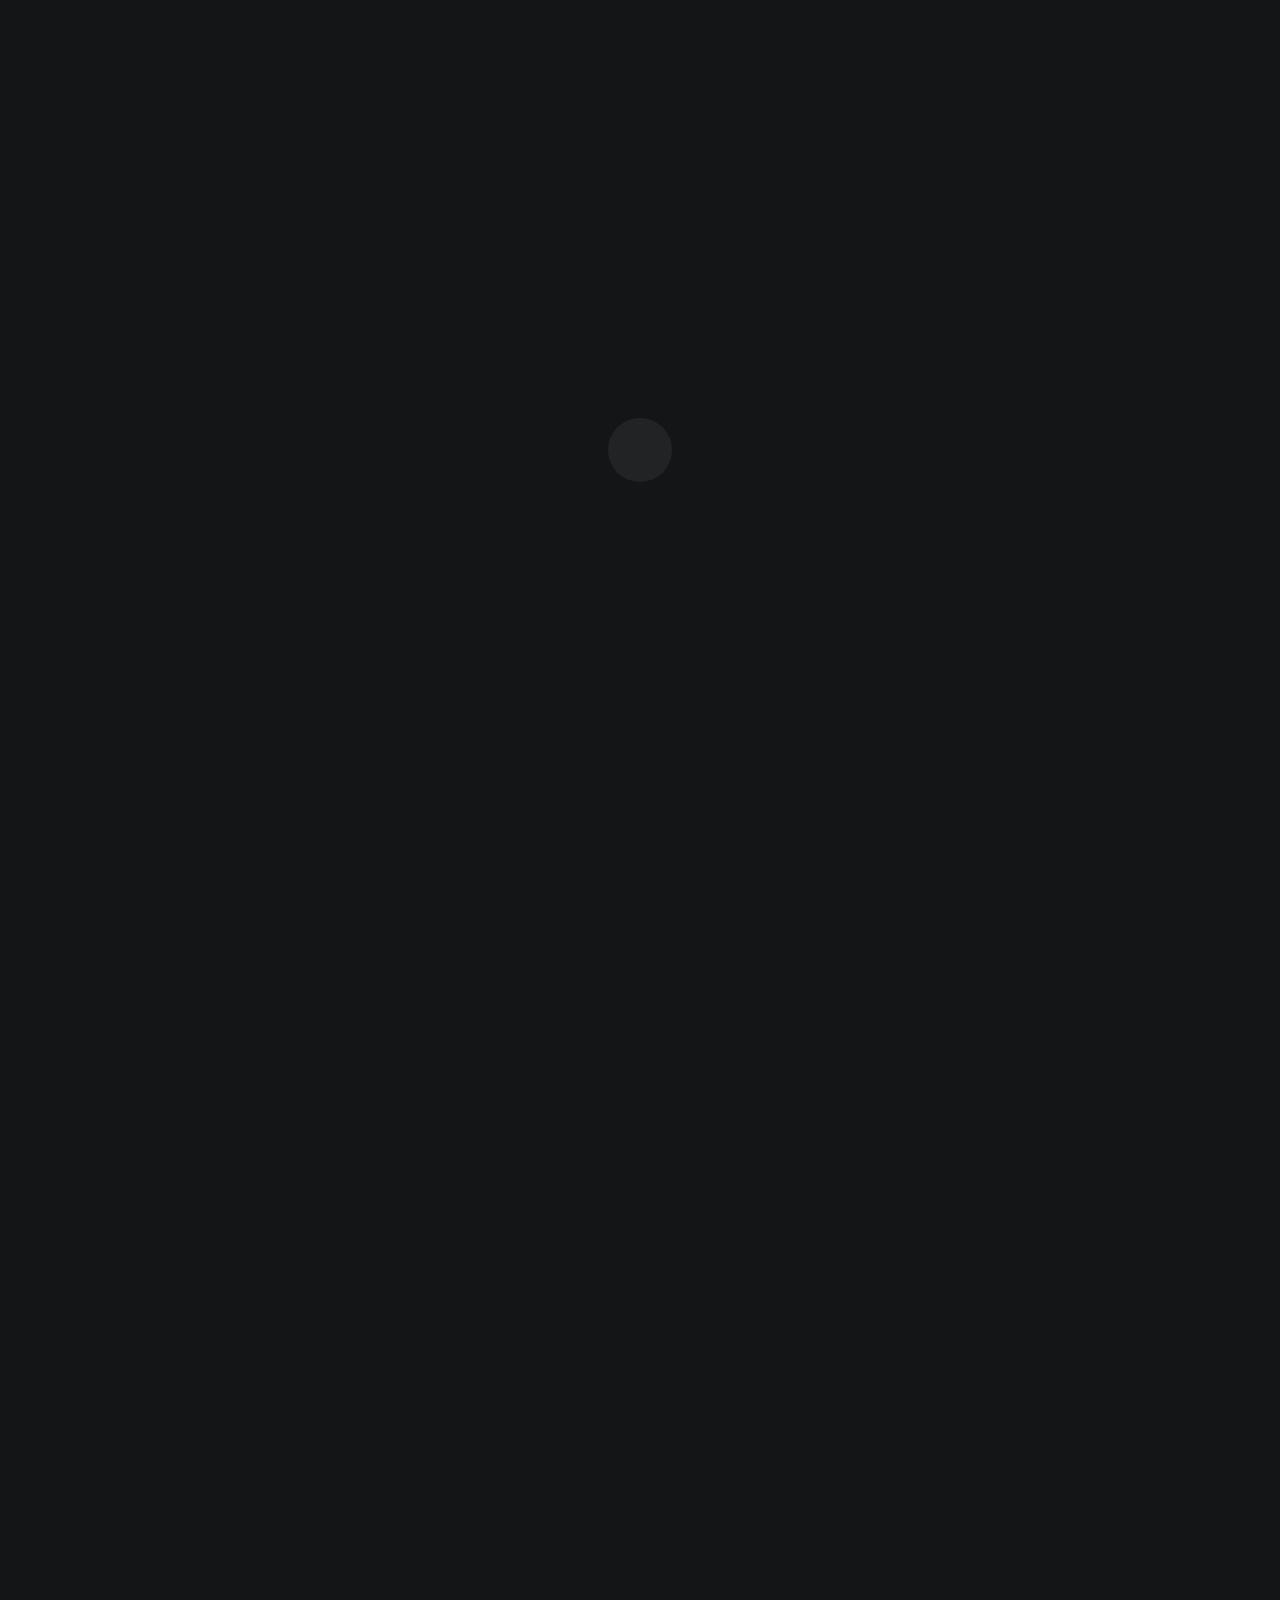
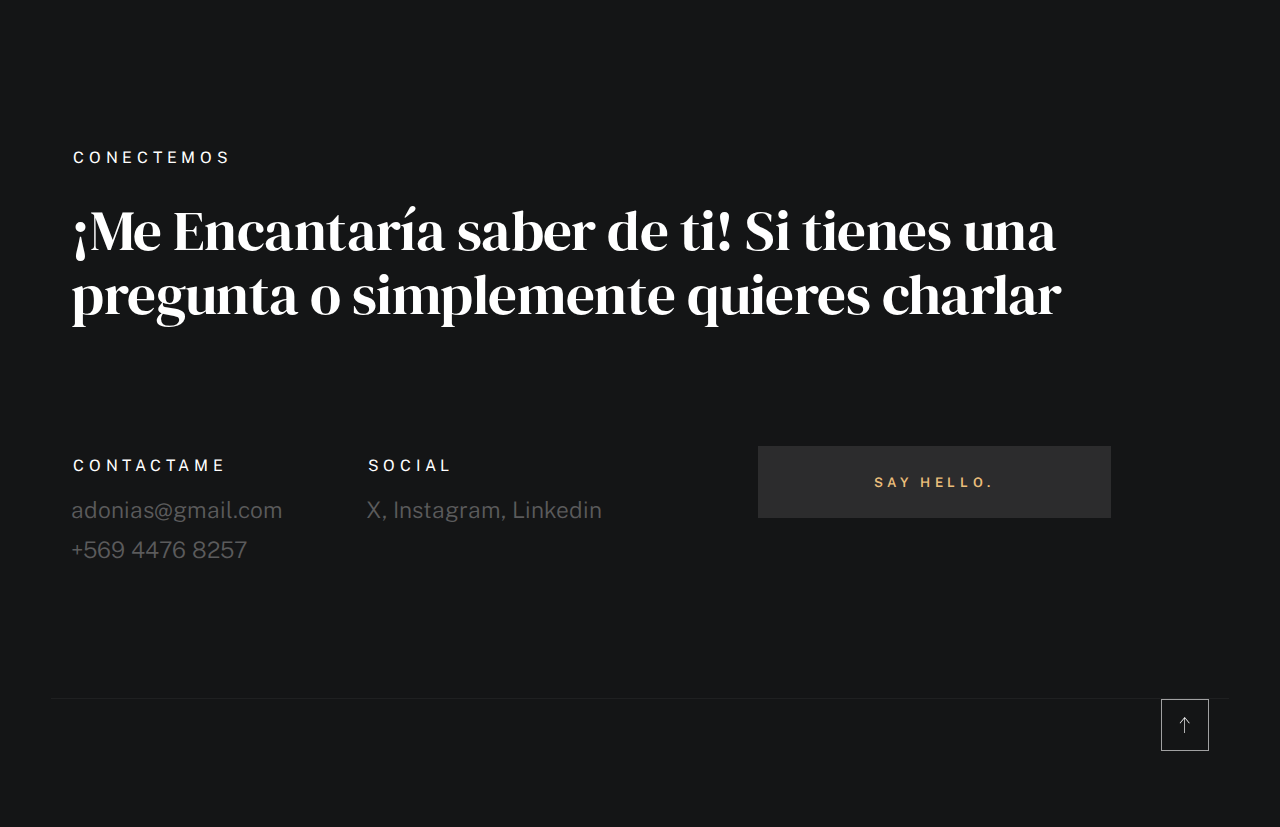
==== commit 54cfea22: "Update index.html" ====
--- a/index.html
+++ b/index.html
@@ -683,7 +683,7 @@
                     <div class="column lg-3 md-5 tab-6 stack-on-550 contact-block">
                         <h3 class="text-pretitle">Contactame</h3>
                         <p class="contact-links">
-                            <a href="mailto:adonias@gmail.com" class="mailtoui">adonias@gmail.com</a> <br>
+                            <a href="mailto:adogonzaloo@gmail.com" class="mailtoui">adonias@gmail.com</a> <br>
                             <a href="tel:+56944768257">+569 4476 8257</a>
                         </p>
                     </div>
@@ -697,7 +697,7 @@
                         </ul>
                     </div>
                     <div class="column lg-4 md-12 contact-block">
-                        <a href="mailto:adonias@gmail.com" class="mailtoui btn btn--medium u-fullwidth contact-btn">Say Hello.</a>
+                        <a href="mailto:adogonzaloo@gmail.com" class="mailtoui btn btn--medium u-fullwidth contact-btn">Say Hello.</a>
                     </div>
                 </div> <!-- end contact-bottom -->
 
@@ -729,4 +729,4 @@
     <script src="js/main.js"></script>
 
 </body>
-</html>+</html>
--- a/css/vendor.css
+++ b/css/vendor.css
@@ -0,0 +1,872 @@
+/* ===================================================================
+ * Theme Third-party Stylesheets
+ * Template Ver. 1.0.0
+ * 02-16-2021
+ * -------------------------------------------------------------------
+ *
+ * TOC:
+ * 
+ * # PrismJS 1.20.0
+ * # Swiper 6.4.5
+ * # Basiclightbox
+ * 
+ * ------------------------------------------------------------------- */
+
+
+
+/* ===================================================================
+ * # PrismJS 1.20.0
+ *   https://prismjs.com/download.html#themes=prism-tomorrow&languages=markup+css+clike+javascript+markup-templating+php
+ *   
+ *   prism.js tomorrow night eighties for JavaScript, CoffeeScript, CSS and HTML
+ *   Based on https://github.com/chriskempson/tomorrow-theme
+ *   @author Rose Pritchard
+ * ------------------------------------------------------------------- */
+
+code[class*="language-"],
+pre[class*="language-"] {
+    color           : #ccc;
+    background      : none;
+    font-family     : var(--font-mono);
+    font-size       : calc(var(--text-size) * 0.9444);
+    text-align      : left;
+    white-space     : pre;
+    word-spacing    : normal;
+    word-break      : normal;
+    word-wrap       : normal;
+    line-height     : var(--vspace-1);
+    -moz-tab-size   : 4;
+    -o-tab-size     : 4;
+    tab-size        : 4;
+    -webkit-hyphens : none;
+    -moz-hyphens    : none;
+    -ms-hyphens     : none;
+    hyphens         : none;
+}
+
+/* Code blocks */
+
+pre[class*="language-"] {
+    padding  : var(--vspace-0_5) 0 var(--vspace-1);
+    margin   : 0;
+    overflow : auto;
+}
+
+:not(pre)>code[class*="language-"],
+pre[class*="language-"] {
+    background : #2d2d2d;
+}
+
+/* Inline code */
+
+:not(pre)>code[class*="language-"] {
+    padding     : .1em;
+    white-space : normal;
+}
+
+.token.comment,
+.token.block-comment,
+.token.prolog,
+.token.doctype,
+.token.cdata {
+    color : #999;
+}
+
+.token.punctuation {
+    color : #ccc;
+}
+
+.token.tag,
+.token.attr-name,
+.token.namespace,
+.token.deleted {
+    color : #e2777a;
+}
+
+.token.function-name {
+    color : #6196cc;
+}
+
+.token.boolean,
+.token.number,
+.token.function {
+    color : #f08d49;
+}
+
+.token.property,
+.token.class-name,
+.token.constant,
+.token.symbol {
+    color : #f8c555;
+}
+
+.token.selector,
+.token.important,
+.token.atrule,
+.token.keyword,
+.token.builtin {
+    color : #cc99cd;
+}
+
+.token.string,
+.token.char,
+.token.attr-value,
+.token.regex,
+.token.variable {
+    color : #7ec699;
+}
+
+.token.operator,
+.token.entity,
+.token.url {
+    color : #67cdcc;
+}
+
+.token.important,
+.token.bold {
+    font-weight : bold;
+}
+
+.token.italic {
+    font-style : italic;
+}
+
+.token.entity {
+    cursor : help;
+}
+
+.token.inserted {
+    color : green;
+}
+
+
+
+/* ===================================================================
+ * # Swiper 6.4.5
+ *   Most modern mobile touch slider and framework with hardware accelerated transitions
+ *   https://swiperjs.com
+ *
+ *   Copyright 2014-2020 Vladimir Kharlampidi
+ *
+ *   Released under the MIT License
+ *
+ *   Released on: December 18, 2020
+ * ------------------------------------------------------------------- */
+
+@font-face {
+    font-family : "swiper-icons";
+    src         : url("data:application/font-woff;charset=utf-8;base64, [base64]//wADZ2x5ZgAAAywAAADMAAAD2MHtryVoZWFkAAABbAAAADAAAAA2E2+eoWhoZWEAAAGcAAAAHwAAACQC9gDzaG10eAAAAigAAAAZAAAArgJkABFsb2NhAAAC0AAAAFoAAABaFQAUGG1heHAAAAG8AAAAHwAAACAAcABAbmFtZQAAA/gAAAE5AAACXvFdBwlwb3N0AAAFNAAAAGIAAACE5s74hXjaY2BkYGAAYpf5Hu/j+W2+MnAzMYDAzaX6QjD6/4//Bxj5GA8AuRwMYGkAPywL13jaY2BkYGA88P8Agx4j+/8fQDYfA1AEBWgDAIB2BOoAeNpjYGRgYNBh4GdgYgABEMnIABJzYNADCQAACWgAsQB42mNgYfzCOIGBlYGB0YcxjYGBwR1Kf2WQZGhhYGBiYGVmgAFGBiQQkOaawtDAoMBQxXjg/wEGPcYDDA4wNUA2CCgwsAAAO4EL6gAAeNpj2M0gyAACqxgGNWBkZ2D4/wMA+xkDdgAAAHjaY2BgYGaAYBkGRgYQiAHyGMF8FgYHIM3DwMHABGQrMOgyWDLEM1T9/w8UBfEMgLzE////P/5//f/V/xv+r4eaAAeMbAxwIUYmIMHEgKYAYjUcsDAwsLKxc3BycfPw8jEQA/[base64]/uznmfPFBNODM2K7MTQ45YEAZqGP81AmGGcF3iPqOop0r1SPTaTbVkfUe4HXj97wYE+yNwWYxwWu4v1ugWHgo3S1XdZEVqWM7ET0cfnLGxWfkgR42o2PvWrDMBSFj/IHLaF0zKjRgdiVMwScNRAoWUoH78Y2icB/yIY09An6AH2Bdu/UB+yxopYshQiEvnvu0dURgDt8QeC8PDw7Fpji3fEA4z/PEJ6YOB5hKh4dj3EvXhxPqH/SKUY3rJ7srZ4FZnh1PMAtPhwP6fl2PMJMPDgeQ4rY8YT6Gzao0eAEA409DuggmTnFnOcSCiEiLMgxCiTI6Cq5DZUd3Qmp10vO0LaLTd2cjN4fOumlc7lUYbSQcZFkutRG7g6JKZKy0RmdLY680CDnEJ+UMkpFFe1RN7nxdVpXrC4aTtnaurOnYercZg2YVmLN/d/gczfEimrE/fs/bOuq29Zmn8tloORaXgZgGa78yO9/cnXm2BpaGvq25Dv9S4E9+5SIc9PqupJKhYFSSl47+Qcr1mYNAAAAeNptw0cKwkAAAMDZJA8Q7OUJvkLsPfZ6zFVERPy8qHh2YER+3i/BP83vIBLLySsoKimrqKqpa2hp6+jq6RsYGhmbmJqZSy0sraxtbO3sHRydnEMU4uR6yx7JJXveP7WrDycAAAAAAAH//wACeNpjYGRgYOABYhkgZgJCZgZNBkYGLQZtIJsFLMYAAAw3ALgAeNolizEKgDAQBCchRbC2sFER0YD6qVQiBCv/H9ezGI6Z5XBAw8CBK/m5iQQVauVbXLnOrMZv2oLdKFa8Pjuru2hJzGabmOSLzNMzvutpB3N42mNgZGBg4GKQYzBhYMxJLMlj4GBgAYow/P/PAJJhLM6sSoWKfWCAAwDAjgbRAAB42mNgYGBkAIIbCZo5IPrmUn0hGA0AO8EFTQAA") format("woff");
+    font-weight : 400;
+    font-style  : normal;
+}
+
+:root {
+    --swiper-theme-color : #007aff;
+}
+
+.swiper-container {
+    margin-left  : auto;
+    margin-right : auto;
+    position     : relative;
+    overflow     : hidden;
+    list-style   : none;
+    padding      : 0;
+    /* Fix of Webkit flickering */
+    z-index      : 1;
+}
+
+.swiper-container-vertical>.swiper-wrapper {
+    flex-direction : column;
+}
+
+.swiper-wrapper {
+    position            : relative;
+    width               : 100%;
+    height              : 100%;
+    z-index             : 1;
+    display             : flex;
+    transition-property : transform;
+    box-sizing          : content-box;
+}
+
+.swiper-container-android .swiper-slide,
+.swiper-wrapper {
+    transform : translate3d(0px, 0, 0);
+}
+
+.swiper-container-multirow>.swiper-wrapper {
+    flex-wrap : wrap;
+}
+
+.swiper-container-multirow-column>.swiper-wrapper {
+    flex-wrap      : wrap;
+    flex-direction : column;
+}
+
+.swiper-container-free-mode>.swiper-wrapper {
+    transition-timing-function : ease-out;
+    margin                     : 0 auto;
+}
+
+.swiper-slide {
+    flex-shrink         : 0;
+    width               : 100%;
+    height              : 100%;
+    position            : relative;
+    transition-property : transform;
+}
+
+.swiper-slide-invisible-blank {
+    visibility : hidden;
+}
+
+/* Auto Height */
+
+.swiper-container-autoheight,
+.swiper-container-autoheight .swiper-slide {
+    height : auto;
+}
+
+.swiper-container-autoheight .swiper-wrapper {
+    align-items         : flex-start;
+    transition-property : transform, height;
+}
+
+/* 3D Effects */
+
+.swiper-container-3d {
+    perspective : 1200px;
+}
+
+.swiper-container-3d .swiper-wrapper,
+.swiper-container-3d .swiper-slide,
+.swiper-container-3d .swiper-slide-shadow-left,
+.swiper-container-3d .swiper-slide-shadow-right,
+.swiper-container-3d .swiper-slide-shadow-top,
+.swiper-container-3d .swiper-slide-shadow-bottom,
+.swiper-container-3d .swiper-cube-shadow {
+    transform-style : preserve-3d;
+}
+
+.swiper-container-3d .swiper-slide-shadow-left,
+.swiper-container-3d .swiper-slide-shadow-right,
+.swiper-container-3d .swiper-slide-shadow-top,
+.swiper-container-3d .swiper-slide-shadow-bottom {
+    position       : absolute;
+    left           : 0;
+    top            : 0;
+    width          : 100%;
+    height         : 100%;
+    pointer-events : none;
+    z-index        : 10;
+}
+
+.swiper-container-3d .swiper-slide-shadow-left {
+    background-image : linear-gradient(to left, rgba(0, 0, 0, 0.5), rgba(0, 0, 0, 0));
+}
+
+.swiper-container-3d .swiper-slide-shadow-right {
+    background-image : linear-gradient(to right, rgba(0, 0, 0, 0.5), rgba(0, 0, 0, 0));
+}
+
+.swiper-container-3d .swiper-slide-shadow-top {
+    background-image : linear-gradient(to top, rgba(0, 0, 0, 0.5), rgba(0, 0, 0, 0));
+}
+
+.swiper-container-3d .swiper-slide-shadow-bottom {
+    background-image : linear-gradient(to bottom, rgba(0, 0, 0, 0.5), rgba(0, 0, 0, 0));
+}
+
+/* CSS Mode */
+
+.swiper-container-css-mode>.swiper-wrapper {
+    overflow           : auto;
+    scrollbar-width    : none;
+    /* For Firefox */
+    -ms-overflow-style : none;
+    /* For Internet Explorer and Edge */
+}
+
+.swiper-container-css-mode>.swiper-wrapper::-webkit-scrollbar {
+    display : none;
+}
+
+.swiper-container-css-mode>.swiper-wrapper>.swiper-slide {
+    scroll-snap-align : start start;
+}
+
+.swiper-container-horizontal.swiper-container-css-mode>.swiper-wrapper {
+    scroll-snap-type : x mandatory;
+}
+
+.swiper-container-vertical.swiper-container-css-mode>.swiper-wrapper {
+    scroll-snap-type : y mandatory;
+}
+
+:root {
+    --swiper-navigation-size   : 44px;
+    /*
+    --swiper-navigation-color  : var(--swiper-theme-color);
+    */
+}
+
+.swiper-button-prev,
+.swiper-button-next {
+    position        : absolute;
+    top             : 50%;
+    width           : calc(var(--swiper-navigation-size) / 44 * 27);
+    height          : var(--swiper-navigation-size);
+    margin-top      : calc(-1 * var(--swiper-navigation-size) / 2);
+    z-index         : 10;
+    cursor          : pointer;
+    display         : flex;
+    align-items     : center;
+    justify-content : center;
+    color           : var(--swiper-navigation-color, var(--swiper-theme-color));
+}
+
+.swiper-button-prev.swiper-button-disabled,
+.swiper-button-next.swiper-button-disabled {
+    opacity        : 0.35;
+    cursor         : auto;
+    pointer-events : none;
+}
+
+.swiper-button-prev:after,
+.swiper-button-next:after {
+    font-family    : swiper-icons;
+    font-size      : var(--swiper-navigation-size);
+    text-transform : none !important;
+    letter-spacing : 0;
+    text-transform : none;
+    font-variant   : initial;
+    line-height    : 1;
+}
+
+.swiper-button-prev,
+.swiper-container-rtl .swiper-button-next {
+    left  : 10px;
+    right : auto;
+}
+
+.swiper-button-prev:after,
+.swiper-container-rtl .swiper-button-next:after {
+    content : "prev";
+}
+
+.swiper-button-next,
+.swiper-container-rtl .swiper-button-prev {
+    right : 10px;
+    left  : auto;
+}
+
+.swiper-button-next:after,
+.swiper-container-rtl .swiper-button-prev:after {
+    content : "next";
+}
+
+.swiper-button-prev.swiper-button-white,
+.swiper-button-next.swiper-button-white {
+    --swiper-navigation-color : #ffffff;
+}
+
+.swiper-button-prev.swiper-button-black,
+.swiper-button-next.swiper-button-black {
+    --swiper-navigation-color : #000000;
+}
+
+.swiper-button-lock {
+    display : none;
+}
+
+:root {
+    /*
+    --swiper-pagination-color: var(--swiper-theme-color);
+    */
+}
+
+.swiper-pagination {
+    position   : absolute;
+    text-align : center;
+    transition : 300ms opacity;
+    transform  : translate3d(0, 0, 0);
+    z-index    : 10;
+}
+
+.swiper-pagination.swiper-pagination-hidden {
+    opacity : 0;
+}
+
+/* Common Styles */
+
+.swiper-pagination-fraction,
+.swiper-pagination-custom,
+.swiper-container-horizontal>.swiper-pagination-bullets {
+    bottom : 10px;
+    left   : 0;
+    width  : 100%;
+}
+
+/* Bullets */
+
+.swiper-pagination-bullets-dynamic {
+    overflow  : hidden;
+    font-size : 0;
+}
+
+.swiper-pagination-bullets-dynamic .swiper-pagination-bullet {
+    transform : scale(0.33);
+    position  : relative;
+}
+
+.swiper-pagination-bullets-dynamic .swiper-pagination-bullet-active {
+    transform : scale(1);
+}
+
+.swiper-pagination-bullets-dynamic .swiper-pagination-bullet-active-main {
+    transform : scale(1);
+}
+
+.swiper-pagination-bullets-dynamic .swiper-pagination-bullet-active-prev {
+    transform : scale(0.66);
+}
+
+.swiper-pagination-bullets-dynamic .swiper-pagination-bullet-active-prev-prev {
+    transform : scale(0.33);
+}
+
+.swiper-pagination-bullets-dynamic .swiper-pagination-bullet-active-next {
+    transform : scale(0.66);
+}
+
+.swiper-pagination-bullets-dynamic .swiper-pagination-bullet-active-next-next {
+    transform : scale(0.33);
+}
+
+.swiper-pagination-bullet {
+    width         : 8px;
+    height        : 8px;
+    display       : inline-block;
+    border-radius : 100%;
+    background    : #000;
+    opacity       : 0.2;
+}
+
+button.swiper-pagination-bullet {
+    border             : none;
+    margin             : 0;
+    padding            : 0;
+    box-shadow         : none;
+    -webkit-appearance : none;
+    -moz-appearance    : none;
+    appearance         : none;
+}
+
+.swiper-pagination-clickable .swiper-pagination-bullet {
+    cursor : pointer;
+}
+
+.swiper-pagination-bullet-active {
+    opacity    : 1;
+    background : var(--swiper-pagination-color, var(--swiper-theme-color));
+}
+
+.swiper-container-vertical>.swiper-pagination-bullets {
+    right     : 10px;
+    top       : 50%;
+    transform : translate3d(0px, -50%, 0);
+}
+
+.swiper-container-vertical>.swiper-pagination-bullets .swiper-pagination-bullet {
+    margin  : 6px 0;
+    display : block;
+}
+
+.swiper-container-vertical>.swiper-pagination-bullets.swiper-pagination-bullets-dynamic {
+    top       : 50%;
+    transform : translateY(-50%);
+    width     : 8px;
+}
+
+.swiper-container-vertical>.swiper-pagination-bullets.swiper-pagination-bullets-dynamic .swiper-pagination-bullet {
+    display    : inline-block;
+    transition : 200ms transform, 200ms top;
+}
+
+.swiper-container-horizontal>.swiper-pagination-bullets .swiper-pagination-bullet {
+    margin : 0 4px;
+}
+
+.swiper-container-horizontal>.swiper-pagination-bullets.swiper-pagination-bullets-dynamic {
+    left        : 50%;
+    transform   : translateX(-50%);
+    white-space : nowrap;
+}
+
+.swiper-container-horizontal>.swiper-pagination-bullets.swiper-pagination-bullets-dynamic .swiper-pagination-bullet {
+    transition : 200ms transform, 200ms left;
+}
+
+.swiper-container-horizontal.swiper-container-rtl>.swiper-pagination-bullets-dynamic .swiper-pagination-bullet {
+    transition : 200ms transform, 200ms right;
+}
+
+/* Progress */
+
+.swiper-pagination-progressbar {
+    background : rgba(0, 0, 0, 0.25);
+    position   : absolute;
+}
+
+.swiper-pagination-progressbar .swiper-pagination-progressbar-fill {
+    background       : var(--swiper-pagination-color, var(--swiper-theme-color));
+    position         : absolute;
+    left             : 0;
+    top              : 0;
+    width            : 100%;
+    height           : 100%;
+    transform        : scale(0);
+    transform-origin : left top;
+}
+
+.swiper-container-rtl .swiper-pagination-progressbar .swiper-pagination-progressbar-fill {
+    transform-origin : right top;
+}
+
+.swiper-container-horizontal>.swiper-pagination-progressbar,
+.swiper-container-vertical>.swiper-pagination-progressbar.swiper-pagination-progressbar-opposite {
+    width  : 100%;
+    height : 4px;
+    left   : 0;
+    top    : 0;
+}
+
+.swiper-container-vertical>.swiper-pagination-progressbar,
+.swiper-container-horizontal>.swiper-pagination-progressbar.swiper-pagination-progressbar-opposite {
+    width  : 4px;
+    height : 100%;
+    left   : 0;
+    top    : 0;
+}
+
+.swiper-pagination-white {
+    --swiper-pagination-color : #ffffff;
+}
+
+.swiper-pagination-black {
+    --swiper-pagination-color : #000000;
+}
+
+.swiper-pagination-lock {
+    display : none;
+}
+
+/* Scrollbar */
+
+.swiper-scrollbar {
+    border-radius    : 10px;
+    position         : relative;
+    -ms-touch-action : none;
+    background       : rgba(0, 0, 0, 0.1);
+}
+
+.swiper-container-horizontal>.swiper-scrollbar {
+    position : absolute;
+    left     : 1%;
+    bottom   : 3px;
+    z-index  : 50;
+    height   : 5px;
+    width    : 98%;
+}
+
+.swiper-container-vertical>.swiper-scrollbar {
+    position : absolute;
+    right    : 3px;
+    top      : 1%;
+    z-index  : 50;
+    width    : 5px;
+    height   : 98%;
+}
+
+.swiper-scrollbar-drag {
+    height        : 100%;
+    width         : 100%;
+    position      : relative;
+    background    : rgba(0, 0, 0, 0.5);
+    border-radius : 10px;
+    left          : 0;
+    top           : 0;
+}
+
+.swiper-scrollbar-cursor-drag {
+    cursor : move;
+}
+
+.swiper-scrollbar-lock {
+    display : none;
+}
+
+.swiper-zoom-container {
+    width           : 100%;
+    height          : 100%;
+    display         : flex;
+    justify-content : center;
+    align-items     : center;
+    text-align      : center;
+}
+
+.swiper-zoom-container>img,
+.swiper-zoom-container>svg,
+.swiper-zoom-container>canvas {
+    max-width  : 100%;
+    max-height : 100%;
+    object-fit : contain;
+}
+
+.swiper-slide-zoomed {
+    cursor : move;
+}
+
+/* Preloader */
+
+:root {
+    /*
+    --swiper-preloader-color: var(--swiper-theme-color);
+    */
+}
+
+.swiper-lazy-preloader {
+    width            : 42px;
+    height           : 42px;
+    position         : absolute;
+    left             : 50%;
+    top              : 50%;
+    margin-left      : -21px;
+    margin-top       : -21px;
+    z-index          : 10;
+    transform-origin : 50%;
+    animation        : swiper-preloader-spin 1s infinite linear;
+    box-sizing       : border-box;
+    border           : 4px solid var(--swiper-preloader-color, var(--swiper-theme-color));
+    border-radius    : 50%;
+    border-top-color : transparent;
+}
+
+.swiper-lazy-preloader-white {
+    --swiper-preloader-color : #fff;
+}
+
+.swiper-lazy-preloader-black {
+    --swiper-preloader-color : #000;
+}
+
+@keyframes swiper-preloader-spin {
+    100% {
+        transform : rotate(360deg);
+    }
+}
+
+/* a11y */
+
+.swiper-container .swiper-notification {
+    position       : absolute;
+    left           : 0;
+    top            : 0;
+    pointer-events : none;
+    opacity        : 0;
+    z-index        : -1000;
+}
+
+.swiper-container-fade.swiper-container-free-mode .swiper-slide {
+    transition-timing-function : ease-out;
+}
+
+.swiper-container-fade .swiper-slide {
+    pointer-events      : none;
+    transition-property : opacity;
+}
+
+.swiper-container-fade .swiper-slide .swiper-slide {
+    pointer-events : none;
+}
+
+.swiper-container-fade .swiper-slide-active,
+.swiper-container-fade .swiper-slide-active .swiper-slide-active {
+    pointer-events : auto;
+}
+
+.swiper-container-cube {
+    overflow : visible;
+}
+
+.swiper-container-cube .swiper-slide {
+    pointer-events              : none;
+    -webkit-backface-visibility : hidden;
+    backface-visibility         : hidden;
+    z-index                     : 1;
+    visibility                  : hidden;
+    transform-origin            : 0 0;
+    width                       : 100%;
+    height                      : 100%;
+}
+
+.swiper-container-cube .swiper-slide .swiper-slide {
+    pointer-events : none;
+}
+
+.swiper-container-cube.swiper-container-rtl .swiper-slide {
+    transform-origin : 100% 0;
+}
+
+.swiper-container-cube .swiper-slide-active,
+.swiper-container-cube .swiper-slide-active .swiper-slide-active {
+    pointer-events : auto;
+}
+
+.swiper-container-cube .swiper-slide-active,
+.swiper-container-cube .swiper-slide-next,
+.swiper-container-cube .swiper-slide-prev,
+.swiper-container-cube .swiper-slide-next+.swiper-slide {
+    pointer-events : auto;
+    visibility     : visible;
+}
+
+.swiper-container-cube .swiper-slide-shadow-top,
+.swiper-container-cube .swiper-slide-shadow-bottom,
+.swiper-container-cube .swiper-slide-shadow-left,
+.swiper-container-cube .swiper-slide-shadow-right {
+    z-index                     : 0;
+    -webkit-backface-visibility : hidden;
+    backface-visibility         : hidden;
+}
+
+.swiper-container-cube .swiper-cube-shadow {
+    position       : absolute;
+    left           : 0;
+    bottom         : 0px;
+    width          : 100%;
+    height         : 100%;
+    background     : #000;
+    opacity        : 0.6;
+    -webkit-filter : blur(50px);
+    filter         : blur(50px);
+    z-index        : 0;
+}
+
+.swiper-container-flip {
+    overflow : visible;
+}
+
+.swiper-container-flip .swiper-slide {
+    pointer-events              : none;
+    -webkit-backface-visibility : hidden;
+    backface-visibility         : hidden;
+    z-index                     : 1;
+}
+
+.swiper-container-flip .swiper-slide .swiper-slide {
+    pointer-events : none;
+}
+
+.swiper-container-flip .swiper-slide-active,
+.swiper-container-flip .swiper-slide-active .swiper-slide-active {
+    pointer-events : auto;
+}
+
+.swiper-container-flip .swiper-slide-shadow-top,
+.swiper-container-flip .swiper-slide-shadow-bottom,
+.swiper-container-flip .swiper-slide-shadow-left,
+.swiper-container-flip .swiper-slide-shadow-right {
+    z-index                     : 0;
+    -webkit-backface-visibility : hidden;
+    backface-visibility         : hidden;
+}
+
+
+
+/* ===================================================================
+ * # Basiclightbox
+ *
+ *
+ * ------------------------------------------------------------------- */
+
+.basicLightbox {
+    position        : fixed;
+    display         : flex;
+    justify-content : center;
+    align-items     : center;
+    top             : 0;
+    left            : 0;
+    width           : 100%;
+    height          : 100vh;
+    background      : var(--color-body);
+    opacity         : 0.01;
+    transition      : opacity 0.4s ease;
+    z-index         : 1000;
+    will-change     : opacity;
+}
+
+.basicLightbox::after {
+    content             : "";
+    position            : absolute;
+    top                 : 1.8rem;
+    right               : 1.8rem;
+    width               : 2em;
+    height              : 2em;
+    background          : url(../images/icons/icon-close.svg);
+    background-position : center;
+    background-size     : 1.8rem 1.8rem;
+    background-repeat   : no-repeat;
+    cursor              : pointer;
+}
+
+.basicLightbox--visible {
+    opacity : 1;
+}
+
+.basicLightbox__placeholder {
+    max-width   : 100%;
+    transform   : scale(0.9);
+    transition  : all 0.4s ease;
+    z-index     : 1;
+    will-change : transform;
+    opacity     : 0;
+}
+
+.basicLightbox__placeholder>iframe:first-child:last-child,
+.basicLightbox__placeholder>img:first-child:last-child,
+.basicLightbox__placeholder>video:first-child:last-child {
+    display    : block;
+    position   : absolute;
+    top        : 0;
+    right      : 0;
+    bottom     : 0;
+    left       : 0;
+    margin     : auto;
+    max-width  : 95%;
+    max-height : 95%;
+}
+
+.basicLightbox__placeholder>iframe:first-child:last-child,
+.basicLightbox__placeholder>video:first-child:last-child {
+    pointer-events : auto;
+}
+
+.basicLightbox__placeholder>img:first-child:last-child,
+.basicLightbox__placeholder>video:first-child:last-child {
+    width  : auto;
+    height : auto;
+}
+
+.basicLightbox--iframe .basicLightbox__placeholder,
+.basicLightbox--img .basicLightbox__placeholder,
+.basicLightbox--video .basicLightbox__placeholder {
+    width          : 100%;
+    height         : 100%;
+    pointer-events : none;
+}
+
+.basicLightbox--visible .basicLightbox__placeholder {
+    transform : scale(1);
+    opacity   : 1;
+}--- a/css/styles.css
+++ b/css/styles.css
@@ -0,0 +1,4240 @@
+/* =================================================================== 
+ * Adonias Main Stylesheet
+ * Template Ver. 1.0.0
+ * 02-15-2021
+ * ------------------------------------------------------------------
+ *
+ * TOC:
+ *
+ * # SETTINGS
+ *      ## fonts 
+ *      ## colors
+ *      ## spacing and typescale
+ *      ## grid variables
+ * # NORMALIZE
+ * # BASE SETUP
+ * # GRID
+ *      ## large screen devices 
+ *      ## medium screen devices 
+ *      ## tablet devices 
+ *      ## mobile devices 
+ *      ## small screen devices 
+ *      ## additional column stackpoints 
+ * # UTILITY CLASSES
+ * # TYPOGRAPHY 
+ *      ## base type styles
+ *      ## additional typography & helper classes
+ *      ## lists
+ *      ## spacing
+ * # PRELOADER
+ * # FORM
+ *      ## style placeholder text
+ *      ## change autocomplete styles in Chrome
+ * # BUTTONS
+ * # TABLE
+ * # COMPONENTS
+ *      ## pagination
+ *      ## alert box 
+ *      ## skillbars 
+ *      ## stats tabs
+ * # PROJECT-WIDE SHARED STYLES
+ *      ## media classes
+ *      ## theme-specific typography classes
+ *      ## MailtoUI style overrides
+ * # PAGE WRAP
+ *      ## circles
+ * # SITE HEADER
+ *      ## main navigation
+ *      ## mobile menu toggle
+ * # INTRO
+ *      ## intro social
+ *      ## intro scrolldown
+ * # ABOUT
+ *      ## about info
+ *      ## about expertise
+ *      ## about timelines
+ * # WORKS
+ *      ## works portfolio
+ *      ## modal popup
+ *      ## testimonials
+ *      ## testimonial slider 
+ * # CONTACT
+ * # FOOTER
+ *      ## copyright
+ *      ## go top
+ *
+ * ------------------------------------------------------------------ */
+
+
+/* ===================================================================
+ * # SETTINGS
+ *
+ *
+ * ------------------------------------------------------------------- */
+
+/* ------------------------------------------------------------------- 
+ * ## fonts 
+ * ------------------------------------------------------------------- */
+@import url("https://fonts.googleapis.com/css2?family=DM+Serif+Display&family=DM+Serif+Text:ital@0;1&family=Public+Sans:ital,wght@0,300;0,400;0,500;0,600;0,700;1,300;1,400;1,500;1,600;1,700&display=swap");
+
+:root {
+
+    --font-1 : "Public Sans", sans-serif;
+    --font-2 : "DM Serif Display", serif;
+
+    /* monospace
+    */
+    --font-mono : Consolas, "Andale Mono", Courier, "Courier New", monospace;
+}
+
+/* ------------------------------------------------------------------- 
+ * ## colors
+ * ------------------------------------------------------------------- */
+:root {
+
+    /* color-1(#eabe7c)
+     * color-2(#23967f)
+     */
+    --color-1 : hsla(36, 72%, 70%, 1);
+    --color-2 : hsla(168, 62%, 36%, 1);
+
+    /* theme color variations
+     */
+    --color-1-lighter : hsla(36, 72%, 90%, 1);
+    --color-1-light   : hsla(36, 72%, 80%, 1);
+    --color-1-dark    : hsla(36, 72%, 60%, 1);
+    --color-1-darker  : hsla(36, 72%, 50%, 1);
+    --color-2-lighter : hsla(168, 62%, 56%, 1);
+    --color-2-light   : hsla(168, 62%, 46%, 1);
+    --color-2-dark    : hsla(168, 62%, 26%, 1);
+    --color-2-darker  : hsla(168, 62%, 16%, 1);
+
+    /* feedback colors
+     * color-error(#ffd1d2), color-success(#c8e675), 
+     * color-info(#d7ecfb), color-notice(#fff099)
+     */
+    --color-error           : hsla(359, 100%, 91%, 1);
+    --color-success         : hsla(76, 69%, 68%, 1);
+    --color-info            : hsla(205, 82%, 91%, 1);
+    --color-notice          : hsla(51, 100%, 80%, 1);
+    --color-error-content   : hsla(359, 50%, 50%, 1);
+    --color-success-content : hsla(76, 29%, 28%, 1);
+    --color-info-content    : hsla(205, 32%, 31%, 1);
+    --color-notice-content  : hsla(51, 30%, 30%, 1);
+
+    /* shades 
+     * generated using 
+     * Tint & Shade Generator 
+     * (https://maketintsandshades.com/)
+     */
+    --color-black   : #000000;
+    --color-gray-19 : #020202;
+    --color-gray-18 : #040404;
+    --color-gray-17 : #060607;
+    --color-gray-16 : #080809;
+    --color-gray-15 : #0a0b0b;
+    --color-gray-14 : #0c0d0d;
+    --color-gray-13 : #0e0f0f;
+    --color-gray-12 : #101112;
+    --color-gray-11 : #121314;
+    --color-gray-10 : #141516;
+    --color-gray-9  : #2c2c2d;
+    --color-gray-8  : #434445;
+    --color-gray-7  : #5b5b5c;
+    --color-gray-6  : #727373;
+    --color-gray-5  : #8a8a8b;
+    --color-gray-4  : #a1a1a2;
+    --color-gray-3  : #b9b9b9;
+    --color-gray-2  : #d0d0d0;
+    --color-gray-1  : #e8e8e8;
+    --color-white   : #ffffff;
+
+    /* text
+     */
+    --color-text        : var(--color-gray-4);
+    --color-text-dark   : var(--color-white);
+    --color-text-light  : var(--color-gray-7);
+    --color-placeholder : var(--color-gray-7);
+
+    /* buttons
+     */
+    --color-btn                    : var(--color-gray-9);
+    --color-btn-text               : var(--color-1);
+    --color-btn-hover              : var(--color-white);
+    --color-btn-hover-text         : var(--color-black);
+    --color-btn-primary            : var(--color-1-dark);
+    --color-btn-primary-text       : var(--color-black);
+    --color-btn-primary-hover      : var(--color-1-darker);
+    --color-btn-primary-hover-text : var(--color-black);
+    --color-btn-stroke             : var(--color-white);
+    --color-btn-stroke-text        : var(--color-white);
+    --color-btn-stroke-hover       : var(--color-white);
+    --color-btn-stroke-hover-text  : var(--color-black);
+
+    /* preloader
+     */
+    --color-preloader-bg : var(--color-gray-10);
+    --color-loader       : white;
+    --color-loader-light : rgba(255, 255, 255, 0.1);
+
+    /* others
+     */
+    --color-body    : var(--color-gray-10);
+    --color-border  : rgba(255, 255, 255, .05);
+    --border-radius : 3px;
+}
+
+/* ------------------------------------------------------------------- 
+ * ## spacing and typescale
+ * ------------------------------------------------------------------- */
+:root {
+
+    /* spacing
+     * base font size: 19px 
+     * vertical space unit : 32px
+     */
+    --base-size      : 62.5%;
+    --multiplier     : 1;
+    --base-font-size : calc(1.9rem * var(--multiplier));
+    --space          : calc(3.2rem * var(--multiplier));
+
+    /* vertical spacing 
+     */
+    --vspace-0_125 : calc(0.125 * var(--space));
+    --vspace-0_25  : calc(0.25 * var(--space));
+    --vspace-0_375 : calc(0.375 * var(--space));
+    --vspace-0_5   : calc(0.5 * var(--space));
+    --vspace-0_625 : calc(0.625 * var(--space));
+    --vspace-0_75  : calc(0.75 * var(--space));
+    --vspace-0_875 : calc(0.875 * var(--space));
+    --vspace-1     : calc(var(--space));
+    --vspace-1_25  : calc(1.25 * var(--space));
+    --vspace-1_5   : calc(1.5 * var(--space));
+    --vspace-1_75  : calc(1.75 * var(--space));
+    --vspace-2     : calc(2 * var(--space));
+    --vspace-2_5   : calc(2.5 * var(--space));
+    --vspace-3     : calc(3 * var(--space));
+    --vspace-3_5   : calc(3.5 * var(--space));
+    --vspace-4     : calc(4 * var(--space));
+    --vspace-4_5   : calc(4.5 * var(--space));
+    --vspace-5     : calc(5 * var(--space));
+
+    /* type scale
+     * ratio 1:2 | base: 19px
+     * -------------------------------------------------------
+     *
+     * --text-display-3 = (81.70px)
+     * --text-display-2 = (68.08px)
+     * --text-display-1 = (56.73px)
+     * --text-xxxl      = (47.28px)
+     * --text-xxl       = (39.40px)
+     * --text-xl        = (32.83px)
+     * --text-lg        = (27.36px)
+     * --text-md        = (22.80px)
+     * --text-size      = (19.00px) BASE
+     * --text-sm        = (15.83px)
+     * --text-xs        = (13.19px)
+     *
+     * ---------------------------------------------------------
+     */
+    --text-scale-ratio : 1.2;
+    --text-size        : var(--base-font-size);
+    --text-xs          : calc((var(--text-size) / var(--text-scale-ratio)) / var(--text-scale-ratio));
+    --text-sm          : calc(var(--text-xs) * var(--text-scale-ratio));
+    --text-md          : calc(var(--text-sm) * var(--text-scale-ratio) * var(--text-scale-ratio));
+    --text-lg          : calc(var(--text-md) * var(--text-scale-ratio));
+    --text-xl          : calc(var(--text-lg) * var(--text-scale-ratio));
+    --text-xxl         : calc(var(--text-xl) * var(--text-scale-ratio));
+    --text-xxxl        : calc(var(--text-xxl) * var(--text-scale-ratio));
+    --text-display-1   : calc(var(--text-xxxl) * var(--text-scale-ratio));
+    --text-display-2   : calc(var(--text-display-1) * var(--text-scale-ratio));
+    --text-display-3   : calc(var(--text-display-2) * var(--text-scale-ratio));
+
+    /* default button height
+     */
+    --vspace-btn : var(--vspace-2);
+}
+
+/* on mobile devices below 600px, change the value of '--multiplier' 
+ * to adjust the values of base font size and vertical space unit.
+ */
+@media screen and (max-width: 600px) {
+    :root {
+        --multiplier : .875;
+    }
+}
+
+/* ------------------------------------------------------------------- 
+ * ## grid variables
+ * ------------------------------------------------------------------- */
+:root {
+
+    /* widths for rows and containers
+     */
+    --width-full     : 100%;
+    --width-max      : 1200px;
+    --width-wide     : 1400px;
+    --width-wider    : 1600px;
+    --width-widest   : 1800px;
+    --width-narrow   : 1000px;
+    --width-narrower : 800px;
+    --width-grid-max : var(--width-max);
+
+    /* gutter
+     */
+    --gutter : 2rem;
+}
+
+/* on medium screen devices
+ */
+@media screen and (max-width: 1200px) {
+    :root {
+        --gutter : 1.6rem;
+    }
+}
+
+/* on mobile devices
+ */
+@media screen and (max-width: 600px) {
+    :root {
+        --gutter : 1rem;
+    }
+}
+
+
+
+/* ====================================================================
+ * # NORMALIZE
+ *
+ *
+ * --------------------------------------------------------------------
+ * normalize.css v8.0.1 | MIT License |
+ * github.com/necolas/normalize.css
+ * -------------------------------------------------------------------- */
+
+html {
+    line-height              : 1.15;
+    -webkit-text-size-adjust : 100%;
+}
+
+body {
+    margin : 0;
+}
+
+main {
+    display : block;
+}
+
+h1 {
+    font-size : 2em;
+    margin    : 0.67em 0;
+}
+
+hr {
+    box-sizing : content-box;
+    height     : 0;
+    overflow   : visible;
+}
+
+pre {
+    font-family : monospace, monospace;
+    font-size   : 1em;
+}
+
+a {
+    background-color : transparent;
+}
+
+abbr[title] {
+    border-bottom   : none;
+    text-decoration : underline;
+    text-decoration : underline dotted;
+}
+
+b,
+strong {
+    font-weight : bolder;
+}
+
+code,
+kbd,
+samp {
+    font-family : monospace, monospace;
+    font-size   : 1em;
+}
+
+small {
+    font-size : 80%;
+}
+
+sub,
+sup {
+    font-size      : 75%;
+    line-height    : 0;
+    position       : relative;
+    vertical-align : baseline;
+}
+
+sub {
+    bottom : -0.25em;
+}
+
+sup {
+    top : -0.5em;
+}
+
+img {
+    border-style : none;
+}
+
+button,
+input,
+optgroup,
+select,
+textarea {
+    font-family : inherit;
+    font-size   : 100%;
+    line-height : 1.15;
+    margin      : 0;
+}
+
+button,
+input {
+    overflow : visible;
+}
+
+button,
+select {
+    text-transform : none;
+}
+
+button,
+[type="button"],
+[type="reset"],
+[type="submit"] {
+    -webkit-appearance : button;
+}
+
+button::-moz-focus-inner,
+[type="button"]::-moz-focus-inner,
+[type="reset"]::-moz-focus-inner,
+[type="submit"]::-moz-focus-inner {
+    border-style : none;
+    padding      : 0;
+}
+
+button:-moz-focusring,
+[type="button"]:-moz-focusring,
+[type="reset"]:-moz-focusring,
+[type="submit"]:-moz-focusring {
+    outline : 1px dotted ButtonText;
+}
+
+fieldset {
+    padding : 0.35em 0.75em 0.625em;
+}
+
+legend {
+    box-sizing  : border-box;
+    color       : inherit;
+    display     : table;
+    max-width   : 100%;
+    padding     : 0;
+    white-space : normal;
+}
+
+progress {
+    vertical-align : baseline;
+}
+
+textarea {
+    overflow : auto;
+}
+
+[type="checkbox"],
+[type="radio"] {
+    box-sizing : border-box;
+    padding    : 0;
+}
+
+[type="number"]::-webkit-inner-spin-button,
+[type="number"]::-webkit-outer-spin-button {
+    height : auto;
+}
+
+[type="search"] {
+    -webkit-appearance : textfield;
+    outline-offset     : -2px;
+}
+
+[type="search"]::-webkit-search-decoration {
+    -webkit-appearance : none;
+}
+
+::-webkit-file-upload-button {
+    -webkit-appearance : button;
+    font               : inherit;
+}
+
+details {
+    display : block;
+}
+
+summary {
+    display : list-item;
+}
+
+template {
+    display : none;
+}
+
+[hidden] {
+    display : none;
+}
+
+
+
+/* ===================================================================
+ * # BASE SETUP
+ *
+ *
+ * ------------------------------------------------------------------- */
+
+html {
+    font-size  : var(--base-size);
+    box-sizing : border-box;
+}
+
+*,
+*::before,
+*::after {
+    box-sizing : inherit;
+}
+
+html,
+body {
+    height : 100%;
+}
+
+body {
+    background-color            : var(--color-body);
+    -webkit-overflow-scrolling  : touch;
+    -webkit-text-size-adjust    : 100%;
+    -webkit-tap-highlight-color : rgba(0, 0, 0, 0);
+    -webkit-font-smoothing      : antialiased;
+    -moz-osx-font-smoothing     : grayscale;
+}
+
+p {
+    font-size      : inherit;
+    text-rendering : optimizeLegibility;
+}
+
+a {
+    text-decoration : none;
+}
+
+svg,
+img,
+video {
+    max-width : 100%;
+    height    : auto;
+}
+
+pre {
+    overflow : auto;
+}
+
+div, dl, dt, dd, ul, ol, li, h1, h2, h3, h4, h5, h6, pre, form, p, blockquote, th, td {
+    margin  : 0;
+    padding : 0;
+}
+
+input[type="email"],
+input[type="number"],
+input[type="search"],
+input[type="text"],
+input[type="tel"],
+input[type="url"],
+input[type="password"],
+textarea {
+    -webkit-appearance : none;
+    -moz-appearance    : none;
+    appearance         : none;
+}
+
+
+
+/* ===================================================================
+ * # GRID v4.0.0
+ *
+ *
+ *   -----------------------------------------------------------------
+ * - Grid breakpoints are based on MAXIMUM WIDTH media queries, 
+ *   meaning they apply to that one breakpoint and ALL THOSE BELOW IT.
+ * - Grid columns without a specified width will automatically layout 
+ *   as equal width columns.
+ *
+ * - BLOCK GRID columns(columns inside BLOCK GRID containers) are 
+ *   equally-sized columns define at parent/row level. 
+ *   A BLOCK GRID container's class attribute value begins with "block-".
+ *
+ * ------------------------------------------------------------------- */
+
+/* row 
+ */
+.row {
+    width     : 92%;
+    max-width : var(--width-grid-max);
+    margin    : 0 auto;
+    display   : flex;
+    flex-flow : row wrap;
+}
+
+.row .row {
+    width        : auto;
+    max-width    : none;
+    margin-left  : calc(var(--gutter) * -1);
+    margin-right : calc(var(--gutter) * -1);
+}
+
+/* column
+ */
+.column {
+    display : block;
+    flex    : 1 1 0%;
+    padding : 0 var(--gutter);
+}
+
+.collapse>.column,
+.column.collapse {
+    padding : 0;
+}
+
+/* row utility classes
+ */
+.row.row-wrap {
+    flex-wrap : wrap;
+}
+
+.row.row-nowrap {
+    flex-wrap : nowrap;
+}
+
+.row.row-y-top {
+    align-items : flex-start;
+}
+
+.row.row-y-bottom {
+    align-items : flex-end;
+}
+
+.row.row-y-center {
+    align-items : center;
+}
+
+.row.row-stretch {
+    align-items : stretch;
+}
+
+.row.row-baseline {
+    align-items : baseline;
+}
+
+.row.row-x-left {
+    justify-content : flex-start;
+}
+
+.row.row-x-right {
+    justify-content : flex-end;
+}
+
+.row.row-x-center {
+    justify-content : center;
+}
+
+/* --------------------------------------------------------------------
+ * ## large screen devices 
+ * -------------------------------------------------------------------- */
+.lg-1 {
+    flex  : none;
+    width : 8.33333%;
+}
+
+.lg-2 {
+    flex  : none;
+    width : 16.66667%;
+}
+
+.lg-3 {
+    flex  : none;
+    width : 25%;
+}
+
+.lg-4 {
+    flex  : none;
+    width : 33.33333%;
+}
+
+.lg-5 {
+    flex  : none;
+    width : 41.66667%;
+}
+
+.lg-6 {
+    flex  : none;
+    width : 50%;
+}
+
+.lg-7 {
+    flex  : none;
+    width : 58.33333%;
+}
+
+.lg-8 {
+    flex  : none;
+    width : 66.66667%;
+}
+
+.lg-9 {
+    flex  : none;
+    width : 75%;
+}
+
+.lg-10 {
+    flex  : none;
+    width : 83.33333%;
+}
+
+.lg-11 {
+    flex  : none;
+    width : 91.66667%;
+}
+
+.lg-12 {
+    flex  : none;
+    width : 100%;
+}
+
+.block-lg-one-eight>.column {
+    flex  : none;
+    width : 12.5%;
+}
+
+.block-lg-one-sixth>.column {
+    flex  : none;
+    width : 16.66667%;
+}
+
+.block-lg-one-fifth>.column {
+    flex  : none;
+    width : 20%;
+}
+
+.block-lg-one-fourth>.column {
+    flex  : none;
+    width : 25%;
+}
+
+.block-lg-one-third>.column {
+    flex  : none;
+    width : 33.33333%;
+}
+
+.block-lg-one-half>.column {
+    flex  : none;
+    width : 50%;
+}
+
+.block-lg-whole>.column {
+    flex  : none;
+    width : 100%;
+}
+
+/* --------------------------------------------------------------------
+ * ## medium screen devices 
+ * -------------------------------------------------------------------- */
+@media screen and (max-width: 1200px) {
+    .md-1 {
+        flex  : none;
+        width : 8.33333%;
+    }
+
+    .md-2 {
+        flex  : none;
+        width : 16.66667%;
+    }
+
+    .md-3 {
+        flex  : none;
+        width : 25%;
+    }
+
+    .md-4 {
+        flex  : none;
+        width : 33.33333%;
+    }
+
+    .md-5 {
+        flex  : none;
+        width : 41.66667%;
+    }
+
+    .md-6 {
+        flex  : none;
+        width : 50%;
+    }
+
+    .md-7 {
+        flex  : none;
+        width : 58.33333%;
+    }
+
+    .md-8 {
+        flex  : none;
+        width : 66.66667%;
+    }
+
+    .md-9 {
+        flex  : none;
+        width : 75%;
+    }
+
+    .md-10 {
+        flex  : none;
+        width : 83.33333%;
+    }
+
+    .md-11 {
+        flex  : none;
+        width : 91.66667%;
+    }
+
+    .md-12 {
+        flex  : none;
+        width : 100%;
+    }
+
+    .block-md-one-eight>.column {
+        flex  : none;
+        width : 12.5%;
+    }
+
+    .block-md-one-sixth>.column {
+        flex  : none;
+        width : 16.66667%;
+    }
+
+    .block-md-one-fifth>.column {
+        flex  : none;
+        width : 20%;
+    }
+
+    .block-md-one-fourth>.column {
+        flex  : none;
+        width : 25%;
+    }
+
+    .block-md-one-third>.column {
+        flex  : none;
+        width : 33.33333%;
+    }
+
+    .block-md-one-half>.column {
+        flex  : none;
+        width : 50%;
+    }
+
+    .block-md-whole>.column {
+        flex  : none;
+        width : 100%;
+    }
+
+    .hide-on-md {
+        display : none;
+    }
+}
+
+/* --------------------------------------------------------------------
+ * ## tablet devices 
+ * -------------------------------------------------------------------- */
+@media screen and (max-width: 800px) {
+    .tab-1 {
+        flex  : none;
+        width : 8.33333%;
+    }
+
+    .tab-2 {
+        flex  : none;
+        width : 16.66667%;
+    }
+
+    .tab-3 {
+        flex  : none;
+        width : 25%;
+    }
+
+    .tab-4 {
+        flex  : none;
+        width : 33.33333%;
+    }
+
+    .tab-5 {
+        flex  : none;
+        width : 41.66667%;
+    }
+
+    .tab-6 {
+        flex  : none;
+        width : 50%;
+    }
+
+    .tab-7 {
+        flex  : none;
+        width : 58.33333%;
+    }
+
+    .tab-8 {
+        flex  : none;
+        width : 66.66667%;
+    }
+
+    .tab-9 {
+        flex  : none;
+        width : 75%;
+    }
+
+    .tab-10 {
+        flex  : none;
+        width : 83.33333%;
+    }
+
+    .tab-11 {
+        flex  : none;
+        width : 91.66667%;
+    }
+
+    .tab-12 {
+        flex  : none;
+        width : 100%;
+    }
+
+    .block-tab-one-eight>.column {
+        flex  : none;
+        width : 12.5%;
+    }
+
+    .block-tab-one-sixth>.column {
+        flex  : none;
+        width : 16.66667%;
+    }
+
+    .block-tab-one-fifth>.column {
+        flex  : none;
+        width : 20%;
+    }
+
+    .block-tab-one-fourth>.column {
+        flex  : none;
+        width : 25%;
+    }
+
+    .block-tab-one-third>.column {
+        flex  : none;
+        width : 33.33333%;
+    }
+
+    .block-tab-one-half>.column {
+        flex  : none;
+        width : 50%;
+    }
+
+    .block-tab-whole>.column {
+        flex  : none;
+        width : 100%;
+    }
+
+    .hide-on-tab {
+        display : none;
+    }
+}
+
+/* --------------------------------------------------------------------
+ * ## mobile devices 
+ * -------------------------------------------------------------------- */
+@media screen and (max-width: 600px) {
+    .row {
+        width         : 100%;
+        padding-left  : 6vw;
+        padding-right : 6vw;
+    }
+
+    .row .row {
+        padding-left  : 0;
+        padding-right : 0;
+    }
+
+    .mob-1 {
+        flex  : none;
+        width : 8.33333%;
+    }
+
+    .mob-2 {
+        flex  : none;
+        width : 16.66667%;
+    }
+
+    .mob-3 {
+        flex  : none;
+        width : 25%;
+    }
+
+    .mob-4 {
+        flex  : none;
+        width : 33.33333%;
+    }
+
+    .mob-5 {
+        flex  : none;
+        width : 41.66667%;
+    }
+
+    .mob-6 {
+        flex  : none;
+        width : 50%;
+    }
+
+    .mob-7 {
+        flex  : none;
+        width : 58.33333%;
+    }
+
+    .mob-8 {
+        flex  : none;
+        width : 66.66667%;
+    }
+
+    .mob-9 {
+        flex  : none;
+        width : 75%;
+    }
+
+    .mob-10 {
+        flex  : none;
+        width : 83.33333%;
+    }
+
+    .mob-11 {
+        flex  : none;
+        width : 91.66667%;
+    }
+
+    .mob-12 {
+        flex  : none;
+        width : 100%;
+    }
+
+    .block-mob-one-eight>.column {
+        flex  : none;
+        width : 12.5%;
+    }
+
+    .block-mob-one-sixth>.column {
+        flex  : none;
+        width : 16.66667%;
+    }
+
+    .block-mob-one-fifth>.column {
+        flex  : none;
+        width : 20%;
+    }
+
+    .block-mob-one-fourth>.column {
+        flex  : none;
+        width : 25%;
+    }
+
+    .block-mob-one-third>.column {
+        flex  : none;
+        width : 33.33333%;
+    }
+
+    .block-mob-one-half>.column {
+        flex  : none;
+        width : 50%;
+    }
+
+    .block-mob-whole>.column {
+        flex  : none;
+        width : 100%;
+    }
+
+    .hide-on-mob {
+        display : none;
+    }
+}
+
+/* --------------------------------------------------------------------
+ * ## small screen devices 
+ * --------------------------------------------------------------------*/
+
+/* stack columns on small screen devices
+ */
+@media screen and (max-width: 400px) {
+    .row .row {
+        margin-left  : 0;
+        margin-right : 0;
+    }
+
+    .block-stack>.column,
+    .column {
+        flex         : none;
+        width        : 100%;
+        margin-left  : 0;
+        margin-right : 0;
+        padding      : 0;
+    }
+
+    .hide-on-sm {
+        display : none;
+    }
+}
+
+/* --------------------------------------------------------------------
+ * ## additional column stackpoints 
+ * -------------------------------------------------------------------- */
+@media screen and (max-width: 1000px) {
+
+    .stack-on-1000,
+    .block-stack-on-1000>.column {
+        flex         : none;
+        width        : 100%;
+        margin-left  : 0;
+        margin-right : 0;
+    }
+}
+
+@media screen and (max-width: 700px) {
+
+    .stack-on-700,
+    .block-stack-on-700>.column {
+        flex         : none;
+        width        : 100%;
+        margin-left  : 0;
+        margin-right : 0;
+    }
+}
+
+@media screen and (max-width: 550px) {
+
+    .stack-on-550,
+    .block-stack-on-550>.column {
+        flex         : none;
+        width        : 100%;
+        margin-left  : 0;
+        margin-right : 0;
+    }
+}
+
+
+
+/* ===================================================================
+ * # UTILITY CLASSES
+ *
+ *
+ * ------------------------------------------------------------------- */
+
+/* flex item alignment classes
+ */
+.u-flexitem-center {
+    margin     : auto;
+    align-self : center;
+}
+
+.u-flexitem-left {
+    margin-right : auto;
+    align-self   : center;
+}
+
+.u-flexitem-right {
+    margin-left : auto;
+    align-self  : center;
+}
+
+.u-flexitem-x-center {
+    margin-right : auto;
+    margin-left  : auto;
+}
+
+.u-flexitem-x-left {
+    margin-right : auto;
+}
+
+.u-flexitem-x-right {
+    margin-left : auto;
+}
+
+.u-flexitem-y-center {
+    align-self : center;
+}
+
+.u-flexitem-y-top {
+    align-self : flex-start;
+}
+
+.u-flexitem-y-bottom {
+    align-self : flex-end;
+}
+
+/* misc helper classes
+ */
+.u-clearfix:after {
+    content : "";
+    display : table;
+    clear   : both;
+}
+
+.u-hidden {
+    display : none;
+}
+
+.u-invisible {
+    visibility : hidden;
+}
+
+.u-antialiased {
+    -webkit-font-smoothing  : antialiased;
+    -moz-osx-font-smoothing : grayscale;
+}
+
+.u-overflow-hidden {
+    overflow : hidden;
+}
+
+.u-remove-top {
+    margin-top : 0;
+}
+
+.u-remove-bottom {
+    margin-bottom : 0;
+}
+
+.u-add-half-bottom {
+    margin-bottom : var(--vspace-0_5);
+}
+
+.u-add-bottom {
+    margin-bottom : var(--vspace-1);
+}
+
+.u-no-border {
+    border : none;
+}
+
+.u-fullwidth {
+    width : 100%;
+}
+
+.u-pull-left {
+    float : left;
+}
+
+.u-pull-right {
+    float : right;
+}
+
+
+
+/* ===================================================================
+ * # TYPOGRAPHY 
+ *
+ *
+ * ------------------------------------------------------------------- 
+ * type scale - ratio 1:2 | base: 19px
+ * -------------------------------------------------------------------
+ *
+ * --text-display-3 = (81.70px)
+ * --text-display-2 = (68.08px)
+ * --text-display-1 = (56.73px)
+ * --text-xxxl      = (47.28px)
+ * --text-xxl       = (39.40px)
+ * --text-xl        = (32.83px)
+ * --text-lg        = (27.36px)
+ * --text-md        = (22.80px)
+ * --text-size      = (19.00px) BASE
+ * --text-sm        = (15.83px)
+ * --text-xs        = (13.19px)
+ *
+ * -------------------------------------------------------------------- */
+
+/* --------------------------------------------------------------------
+ * ## base type styles
+ * -------------------------------------------------------------------- */
+body {
+    font-family : var(--font-1);
+    font-size   : var(--base-font-size);
+    font-weight : 300;
+    line-height : var(--vspace-1);
+    color       : var(--color-text);
+}
+
+/* links
+ */
+a {
+    color      : var(--color-1);
+    transition : all 0.3s ease-in-out;
+}
+
+a:focus,
+a:hover,
+a:active {
+    color : var(--color-2);
+}
+
+a:hover,
+a:active {
+    outline : 0;
+}
+
+/* headings
+ */
+h1, h2, h3, h4, h5, h6, 
+.h1, .h2, .h3, .h4, .h5, .h6 {
+    font-family            : var(--font-2);
+    font-weight            : 400;
+    color                  : var(--color-text-dark);
+    font-variant-ligatures : common-ligatures;
+    text-rendering         : optimizeLegibility;
+}
+
+h1, .h1 {
+    margin-top    : var(--vspace-2_5);
+    margin-bottom : var(--vspace-0_75);
+}
+
+h2, .h2, h3, .h3, h4, .h4 {
+    margin-top    : var(--vspace-2);
+    margin-bottom : var(--vspace-0_5);
+}
+
+h5, .h5, h6, .h6 {
+    margin-top    : var(--vspace-1_5);
+    margin-bottom : var(--vspace-0_5);
+}
+
+h1, .h1 {
+    font-size      : var(--text-display-1);
+    line-height    : var(--vspace-2);
+    letter-spacing : -.01em;
+}
+
+@media screen and (max-width: 500px) {
+    h1, .h1 {
+        font-size   : var(--text-xxxl);
+        line-height : calc(1.625 * var(--space));
+    }
+}
+h2, .h2 {
+    font-size   : var(--text-xxl);
+    line-height : var(--vspace-1_5);
+}
+
+h3, .h3 {
+    font-size   : var(--text-xl);
+    line-height : var(--vspace-1_25);
+}
+
+h4, .h4 {
+    font-size   : var(--text-lg);
+    line-height : var(--vspace-1);
+}
+
+h5, .h5 {
+    font-size   : var(--text-md);
+    line-height : var(--vspace-0_875);
+}
+
+h6, .h6 {
+    font-family    : var(--font-1);
+    font-weight    : 600;
+    font-size      : var(--text-sm);
+    line-height    : var(--vspace-0_75);
+    text-transform : uppercase;
+    letter-spacing : .2rem;
+}
+
+/* emphasis, italic,
+ * strong, bold and small text
+ */
+em,
+i,
+strong,
+b {
+    font-size   : inherit;
+    line-height : inherit;
+}
+
+em,
+i {
+    font-style : italic;
+}
+
+strong,
+b {
+    font-weight : 600;
+}
+
+small {
+    font-size   : 75%;
+    font-weight : 400;
+    line-height : var(--vspace-0_5);
+}
+
+/* blockquotes
+ */
+blockquote {
+    margin      : 0 0 var(--vspace-1) 0;
+    padding     : var(--vspace-1) var(--vspace-1_5);
+    border-left : 2px solid var(--color-text-light);
+    position    : relative;
+}
+
+@media screen and (max-width: 400px) {
+    blockquote {
+        padding : var(--vspace-0_75) var(--vspace-0_75);
+    }
+}
+
+blockquote p {
+    font-family : var(--font-1);
+    font-weight : 400;
+    font-size   : var(--text-lg);
+    font-style  : normal;
+    line-height : var(--vspace-1_25);
+    color       : var(--color-text-dark);
+    padding     : 0;
+}
+
+blockquote cite {
+    display     : block;
+    font-family : var(--font-1);
+    font-weight : 400;
+    font-size   : var(--text-sm);
+    line-height : var(--vspace-0_75);
+    font-style  : normal;
+}
+
+blockquote cite:before {
+    content : "\2014 \0020";
+}
+
+blockquote cite,
+blockquote cite a,
+blockquote cite a:visited {
+    color  : var(--color-text-light);
+    border : none;
+}
+
+/* figures
+ */
+figure img,
+p img {
+    margin         : 0;
+    vertical-align : bottom;
+}
+
+figure {
+    display      : block;
+    margin-left  : 0;
+    margin-right : 0;
+}
+
+figure img+figcaption {
+    margin-top : var(--vspace-1);
+}
+
+figcaption {
+    font-style    : italic;
+    font-size     : var(--text-sm);
+    text-align    : center;
+    margin-bottom : 0;
+}
+
+/* preformatted, code
+ */
+var,
+kbd,
+samp,
+code,
+pre {
+    font-family : var(--font-mono);
+}
+
+pre {
+    padding    : var(--vspace-0_75) var(--vspace-1) var(--vspace-1);
+    background : var(--color-gray-9);
+    overflow-x : auto;
+}
+
+code {
+    font-size     : var(--text-sm);
+    line-height   : 1.6rem;
+    margin        : 0 .2rem;
+    padding       : calc(((var(--vspace-1) - 1.6rem) / 2) - .1rem) calc(.8rem - .1rem);
+    white-space   : nowrap;
+    background    : var(--color-gray-9);
+    border        : 1px solid var(--color-gray-8);
+    color         : var(--color-text-dark);
+    border-radius : 3px;
+}
+
+pre>code {
+    display     : block;
+    white-space : pre;
+    line-height : var(--vspace-1);
+    padding     : 0;
+    margin      : 0;
+    border      : none;
+}
+
+/* deleted text, abbreviation,
+ * & mark text
+ */
+del {
+    text-decoration : line-through;
+}
+
+abbr {
+    font-family    : var(--font-1);
+    font-weight    : 600;
+    font-variant   : small-caps;
+    text-transform : lowercase;
+    letter-spacing : .1em;
+}
+
+abbr[title],
+dfn[title] {
+    border-bottom   : 1px dotted;
+    cursor          : help;
+    text-decoration : none;
+}
+
+mark {
+    background : var(--color-white);
+    color      : var(--color-black);
+}
+
+/* horizontal rule
+ */
+hr {
+    border       : solid var(--color-border);
+    border-width : .1rem 0 0;
+    clear        : both;
+    margin       : var(--vspace-2) 0 calc(var(--vspace-2) - 1px);
+    height       : 0;
+}
+
+hr.fancy {
+    border     : none;
+    margin     : var(--vspace-2) 0;
+    height     : var(--vspace-1);
+    text-align : center;
+}
+
+hr.fancy::before {
+    content        : "*****";
+    letter-spacing : .3em;
+}
+
+/* --------------------------------------------------------------------
+ * ## additional typography & helper classes
+ * -------------------------------------------------------------------- */
+.lead,
+.attention-getter {
+    font-family : var(--font-1);
+    font-weight : 300;
+    font-size   : var(--text-md);
+    line-height : var(--vspace-1_25);
+    color       : var(--color-text-dark);
+}
+
+.pull-quote {
+    position   : relative;
+    padding    : 0;
+    margin-top : 0;
+    text-align : center;
+}
+
+.pull-quote blockquote {
+    border      : none;
+    margin      : 0 auto;
+    max-width   : 62rem;
+    padding-top : var(--vspace-2_5);
+    position    : relative;
+}
+
+.pull-quote blockquote p {
+    font-weight : 400;
+    color       : var(--color-text-dark);
+}
+
+.pull-quote blockquote:before {
+    content           : "";
+    display           : block;
+    height            : var(--vspace-1);
+    width             : var(--vspace-1);
+    background-repeat : no-repeat;
+    background        : center center;
+    background-size   : contain;
+    background-image  : url(../images/icons/icon-quote.svg);
+    transform         : translate(-50%, 0, 0);
+    position          : absolute;
+    top               : var(--vspace-1);
+    left              : 50%;
+}
+
+.drop-cap:first-letter {
+    float          : left;
+    font-family    : var(--font-1);
+    font-weight    : 600;
+    font-size      : calc(3 * var(--space));
+    line-height    : 1;
+    padding        : 0 0.125em 0 0;
+    text-transform : uppercase;
+    background     : transparent;
+    color          : var(--color-text-dark);
+}
+
+.text-center {
+    text-align : center;
+}
+
+.text-left {
+    text-align : left;
+}
+
+.text-right {
+    text-align : right;
+}
+
+/* --------------------------------------------------------------------
+ * ## lists
+ * -------------------------------------------------------------------- */
+ol {
+    list-style : decimal;
+}
+
+ul {
+    list-style : disc;
+}
+
+li {
+    display : list-item;
+}
+
+ol,
+ul {
+    margin-left : 1.6rem;
+}
+
+ul li {
+    padding-left : .4rem;
+}
+
+ul ul,
+ul ol,
+ol ol,
+ol ul {
+    margin : 1.6rem 0 1.6rem 1.6rem;
+}
+
+ul.disc li {
+    display    : list-item;
+    list-style : none;
+    padding    : 0 0 0 .8rem;
+    position   : relative;
+}
+
+ul.disc li::before {
+    content        : "";
+    display        : inline-block;
+    width          : 8px;
+    height         : 8px;
+    border-radius  : 50%;
+    background     : var(--color-1);
+    position       : absolute;
+    left           : -.9em;
+    top            : 11px;
+    vertical-align : middle;
+}
+
+dt {
+    margin : 0;
+    color  : var(--color-1);
+}
+
+dd {
+    margin : 0 0 0 2rem;
+}
+
+/* definition list line style 
+ */
+.lining dt,
+.lining dd {
+    display : inline;
+    margin  : 0;
+}
+
+.lining dt+dt:before,
+.lining dd+dt:before {
+    content     : "\A";
+    white-space : pre;
+}
+
+.lining dd+dd:before {
+    content : ", ";
+}
+
+.lining dd+dd:before {
+    content : ", ";
+}
+
+.lining dd:before {
+    content     : ": ";
+    margin-left : -0.2em;
+}
+
+/* definition list dictionary style 
+ */
+.dictionary-style dt {
+    display       : inline;
+    counter-reset : definitions;
+}
+
+.dictionary-style dt+dt:before {
+    content     : ", ";
+    margin-left : -0.2em;
+}
+
+.dictionary-style dd {
+    display           : block;
+    counter-increment : definitions;
+}
+
+.dictionary-style dd:before {
+    content : counter(definitions, decimal) ". ";
+}
+
+/* --------------------------------------------------------------------
+ * ## spacing
+ * -------------------------------------------------------------------- */
+fieldset,
+button,
+.btn {
+    margin-bottom : var(--vspace-0_5);
+}
+
+input,
+textarea,
+select,
+pre,
+blockquote,
+figure,
+figcaption,
+table,
+p,
+ul,
+ol,
+dl,
+form,
+img,
+.video-container,
+.ss-custom-select {
+    margin-bottom : var(--vspace-1);
+}
+
+
+
+/* ===================================================================
+ * # PRELOADER
+ * 
+ * 
+ * -------------------------------------------------------------------
+ * - markup:
+ *
+ * <div id="preloader">
+ *    <div id="loader"></div>
+ * </div>
+ *
+ * ------------------------------------------------------------------- */
+
+#preloader {
+    position        : fixed;
+    display         : flex;
+    flex-flow       : row wrap;
+    justify-content : center;
+    align-items     : center;
+    background      : var(--color-body);
+    z-index         : 500;
+    height          : 100vh;
+    width           : 100%;
+    opacity         : 1;
+}
+
+.no-js #preloader {
+    display : none;
+}
+
+#loader {
+    width             : var(--vspace-2);
+    height            : var(--vspace-2);
+    padding           : 0;
+    background-color  : white;
+    border-radius     : 100%;
+    -webkit-animation : sk-scaleout 1.0s infinite ease-in-out;
+    animation         : sk-scaleout 1.0s infinite ease-in-out;
+}
+
+@-webkit-keyframes sk-scaleout {
+    0% {
+        -webkit-transform : scale(0);
+        transform         : scale(0);
+    }
+
+    100% {
+        -webkit-transform : scale(1);
+        transform         : scale(1);
+        opacity           : 0;
+    }
+}
+
+@keyframes sk-scaleout {
+    0% {
+        transform : scale(0);
+    }
+
+    100% {
+        transform : scale(1);
+        opacity   : 0;
+    }
+}
+
+
+
+/* ===================================================================
+ * # FORM
+ *
+ *
+ * ------------------------------------------------------------------- */
+
+fieldset {
+    border : none;
+}
+
+input[type="email"],
+input[type="number"],
+input[type="search"],
+input[type="text"],
+input[type="tel"],
+input[type="url"],
+input[type="password"],
+textarea,
+select {
+    --input-height      : var(--vspace-2);
+    --input-line-height : var(--vspace-1);
+    --input-vpadding    : calc((var(--input-height) - var(--input-line-height)) / 2);
+    display             : block;
+    height              : var(--input-height);
+    padding             : var(--input-vpadding) 0 calc(var(--input-vpadding) - 1px);
+    border              : 0;
+    outline             : 0;
+    color               : var(--color-text-light);
+    font-family         : var(--font-1);
+    font-size           : calc(var(--text-size) * 0.7778);
+    line-height         : var(--input-line-height);
+    max-width           : 100%;
+    background          : transparent;
+    border-bottom       : 1px solid var(--color-border);
+    transition          : all .3s ease-in-out;
+}
+
+.ss-custom-select {
+    position : relative;
+    padding  : 0;
+}
+
+.ss-custom-select select {
+    -webkit-appearance : none;
+    -moz-appearance    : none;
+    appearance         : none;
+    text-indent        : 0.01px;
+    text-overflow      : '';
+    margin             : 0;
+    vertical-align     : middle;
+    line-height        : var(--vspace-1);
+}
+
+.ss-custom-select select option {
+    padding-left     : 2rem;
+    padding-right    : 2rem;
+    background-color : var(--color-body);
+}
+
+.ss-custom-select select::-ms-expand {
+    display : none;
+}
+
+.ss-custom-select::after {
+    border-bottom    : 1px solid white;
+    border-right     : 1px solid white;
+    content          : '';
+    display          : block;
+    height           : 8px;
+    width            : 8px;
+    margin-top       : -7px;
+    pointer-events   : none;
+    position         : absolute;
+    right            : 2.4rem;
+    top              : 50%;
+    transition       : all 0.15s ease-in-out;
+    transform-origin : 66% 66%;
+    transform        : rotate(45deg);
+}
+
+textarea {
+    min-height : calc(8 * var(--space));
+}
+
+input[type="email"]:focus,
+input[type="number"]:focus,
+input[type="search"]:focus,
+input[type="text"]:focus,
+input[type="tel"]:focus,
+input[type="url"]:focus,
+input[type="password"]:focus,
+textarea:focus,
+select:focus {
+    color         : var(--color-text);
+    border-bottom : 1px solid var(--color-1);
+}
+
+label,
+legend {
+    font-family   : var(--font-1);
+    font-weight   : 600;
+    font-size     : var(--text-sm);
+    line-height   : var(--vspace-0_5);
+    margin-bottom : var(--vspace-0_5);
+    color         : var(--color-text-dark);
+    display       : block;
+}
+
+input[type="checkbox"],
+input[type="radio"] {
+    display : inline;
+}
+
+label>.label-text {
+    display     : inline-block;
+    margin-left : 1rem;
+    font-family : var(--font-1);
+    line-height : inherit;
+}
+
+label>input[type="checkbox"],
+label>input[type="radio"] {
+    margin   : 0;
+    position : relative;
+    top      : 2px;
+}
+
+/* ------------------------------------------------------------------- 
+ * ## style placeholder text
+ * ------------------------------------------------------------------- */
+::-webkit-input-placeholder {
+    /* WebKit, Blink, Edge */
+    color : var(--color-placeholder);
+}
+
+:-moz-placeholder {
+    /* Mozilla Firefox 4 to 18 */
+    color   : var(--color-placeholder);
+    opacity : 1;
+}
+
+::-moz-placeholder {
+    /* Mozilla Firefox 19+ */
+    color   : var(--color-placeholder);
+    opacity : 1;
+}
+
+:-ms-input-placeholder {
+    /* Internet Explorer 10-11 */
+    color : var(--color-placeholder);
+}
+
+::-ms-input-placeholder {
+    /* Microsoft Edge */
+    color : var(--color-placeholder);
+}
+
+::placeholder {
+    /* Most modern browsers support this now. */
+    color : var(--color-placeholder);
+}
+
+/* ------------------------------------------------------------------- 
+ * ## change autocomplete styles in Chrome
+ * ------------------------------------------------------------------- */
+input:-webkit-autofill,
+input:-webkit-autofill:hover,
+input:-webkit-autofill:focus,
+textarea:-webkit-autofill,
+textarea:-webkit-autofill:hover,
+textarea:-webkit-autofill:focus,
+select:-webkit-autofill,
+select:-webkit-autofill:hover,
+select:-webkit-autofill:focus {
+    -webkit-text-fill-color : var(--color-1);
+    transition              : background-color 5000s ease-in-out 0s;
+}
+
+
+
+/* ===================================================================
+ * # BUTTONS
+ *
+ *
+ * ------------------------------------------------------------------- */
+
+.btn,
+button,
+input[type="submit"],
+input[type="reset"],
+input[type="button"] {
+    --btn-height            : var(--vspace-btn);
+    display                 : inline-block;
+    font-family             : var(--font-1);
+    font-weight             : 600;
+    font-size               : var(--text-xs);
+    text-transform          : uppercase;
+    letter-spacing          : .35em;
+    height                  : var(--btn-height);
+    line-height             : calc(var(--btn-height) - 2px);
+    padding                 : 0 3.6rem;
+    margin                  : 0 0.4rem var(--vspace-0_5) 0;
+    color                   : var(--color-btn-text);
+    text-decoration         : none;
+    text-align              : center;
+    white-space             : nowrap;
+    cursor                  : pointer;
+    transition              : all .3s;
+    background-color        : var(--color-btn);
+    border                  : 1px solid var(--color-btn);
+    -webkit-font-smoothing  : antialiased;
+    -moz-osx-font-smoothing : grayscale;
+}
+
+.btn:focus,
+button:focus,
+input[type="submit"]:focus,
+input[type="reset"]:focus,
+input[type="button"]:focus,
+.btn:hover,
+button:hover,
+input[type="submit"]:hover,
+input[type="reset"]:hover,
+input[type="button"]:hover {
+    background-color : var(--color-btn-hover);
+    border-color     : var(--color-btn-hover);
+    color            : var(--color-btn-hover-text);
+    outline          : 0;
+}
+
+/* button primary
+ */
+.btn.btn--primary,
+button.btn--primary,
+input[type="submit"].btn--primary,
+input[type="reset"].btn--primary,
+input[type="button"].btn--primary {
+    background   : var(--color-btn-primary);
+    border-color : var(--color-btn-primary);
+    color        : var(--color-btn-primary-text);
+}
+
+.btn.btn--primary:focus,
+button.btn--primary:focus,
+input[type="submit"].btn--primary:focus,
+input[type="reset"].btn--primary:focus,
+input[type="button"].btn--primary:focus,
+.btn.btn--primary:hover,
+button.btn--primary:hover,
+input[type="submit"].btn--primary:hover,
+input[type="reset"].btn--primary:hover,
+input[type="button"].btn--primary:hover {
+    background   : var(--color-btn-primary-hover);
+    border-color : var(--color-btn-primary-hover);
+    color        : var(--color-btn-primary-hover-text);
+}
+
+/* button modifiers
+ */
+.btn.u-fullwidth,
+button.u-fullwidth {
+    width        : 100%;
+    margin-right : 0;
+}
+
+.btn--small,
+button.btn--small {
+    --btn-height : calc(var(--vspace-btn) - 1.6rem);
+}
+
+.btn--medium,
+button.btn--medium {
+    --btn-height : calc(var(--vspace-btn) + .8rem);
+}
+
+.btn--large,
+button.btn--large {
+    --btn-height : calc(var(--vspace-btn) + 1.6rem);
+}
+
+.btn--stroke,
+button.btn--stroke {
+    background : transparent !important;
+    border     : 1px solid var(--color-btn-stroke);
+    color      : var(--color-btn-stroke-text);
+}
+
+.btn--stroke:focus,
+button.btn--stroke:focus,
+.btn--stroke:hover,
+button.btn--stroke:hover {
+    background : var(--color-btn-stroke-hover) !important;
+    border     : 1px solid var(--color-btn-stroke-hover);
+    color      : var(--color-btn-stroke-hover-text);
+}
+
+.btn--pill,
+button.btn--pill {
+    padding-left  : 3.2rem !important;
+    padding-right : 3.2rem !important;
+    border-radius : 1000px !important;
+}
+
+
+
+/* ===================================================================
+ * # TABLE
+ *
+ *
+ * ------------------------------------------------------------------- */
+
+table {
+    border-width    : 0;
+    width           : 100%;
+    max-width       : 100%;
+    font-family     : var(--font-1);
+    border-collapse : collapse;
+}
+
+th,
+td {
+    padding       : var(--vspace-0_5) 3.2rem calc(var(--vspace-0_5) - 1px);
+    text-align    : left;
+    border-bottom : 1px solid var(--color-border);
+}
+
+th {
+    padding     : var(--vspace-0_5) 3.2rem;
+    color       : var(--color-text-dark);
+    font-family : var(--font-1);
+    font-weight : 600;
+}
+
+th:first-child,
+td:first-child {
+    padding-left : 0;
+}
+
+th:last-child,
+td:last-child {
+    padding-right : 0;
+}
+
+.table-responsive {
+    overflow-x                 : auto;
+    -webkit-overflow-scrolling : touch;
+}
+
+
+
+/* ===================================================================
+ * # COMPONENTS
+ *
+ *
+ * ------------------------------------------------------------------- */
+
+/* -------------------------------------------------------------------
+ * ## pagination
+ * ------------------------------------------------------------------- */
+.pgn {
+    --pgn-num-height : calc(var(--vspace-1) + .4rem);
+    margin           : var(--vspace-1) auto;
+    text-align       : center;
+}
+
+.pgn ul {
+    display         : inline-flex;
+    flex-flow       : row wrap;
+    justify-content : center;
+    list-style      : none;
+    margin-left     : 0;
+    position        : relative;
+    padding         : 0 6rem;
+}
+
+.pgn ul li {
+    margin  : 0;
+    padding : 0;
+}
+
+.pgn__num {
+    font-family   : var(--font-1);
+    font-weight   : 600;
+    font-size     : var(--text-size);
+    line-height   : var(--vspace-1);
+    display       : block;
+    padding       : .2rem 1.2rem;
+    height        : var(--pgn-num-height);
+    margin        : .2rem .2rem;
+    color         : var(--color-text-dark);
+    border-radius : 4px;
+    transition    : all, .3s, ease-in-out;
+}
+
+.pgn__num:focus,
+.pgn__num:hover {
+    background : var(--color-gray-9);
+    color      : var(--color-white);
+}
+
+.pgn .current,
+.pgn .current:focus,
+.pgn .current:hover {
+    background-color : var(--color-gray-9);
+    color            : var(--color-white);
+}
+
+.pgn .inactive,
+.pgn .inactive:focus,
+.pgn .inactive:hover {
+    opacity : 0.4;
+    cursor  : default;
+}
+
+.pgn__prev,
+.pgn__next {
+    display         : inline-flex;
+    flex-flow       : row wrap;
+    justify-content : center;
+    align-items     : center;
+    height          : var(--pgn-num-height);
+    width           : 4.8rem;
+    line-height     : var(--vspace-1);
+    border-radius   : 4px;
+    padding         : 0;
+    margin          : 0;
+    opacity         : 1;
+    font            : 0/0 a;
+    text-shadow     : none;
+    color           : transparent;
+    transition      : all, .3s, ease-in-out;
+    position        : absolute;
+    top             : 50%;
+    transform       : translate(0, -50%);
+}
+
+.pgn__prev:focus,
+.pgn__prev:hover,
+.pgn__next:focus,
+.pgn__next:hover {
+    background-color : var(--color-gray-9);
+}
+
+.pgn__prev svg,
+.pgn__next svg {
+    height     : 2.4rem;
+    width      : 2.4rem;
+    transition : all, .3s, ease-in-out;
+}
+
+.pgn__prev svg path,
+.pgn__next svg path {
+    fill : var(--color-text-dark);
+}
+
+.pgn__prev:focus svg path,
+.pgn__prev:hover svg path,
+.pgn__next:focus svg path,
+.pgn__next:hover svg path {
+    fill : white;
+}
+
+.pgn__prev {
+    left : 0;
+}
+
+.pgn__next {
+    right : 0;
+}
+
+.pgn__prev.inactive,
+.pgn__next.inactive {
+    opacity : 0.4;
+    cursor  : default;
+}
+
+.pgn__prev.inactive:focus,
+.pgn__prev.inactive:hover,
+.pgn__next.inactive:focus,
+.pgn__next.inactive:hover {
+    background-color : transparent;
+}
+
+/* ------------------------------------------------------------------- 
+ * responsive:
+ * pagination
+ * ------------------------------------------------------------------- */
+@media screen and (max-width: 600px) {
+    .pgn ul {
+        padding : 0 5.2rem;
+    }
+}
+
+/* ------------------------------------------------------------------- 
+ * ## alert box 
+ * ------------------------------------------------------------------- */
+.alert-box {
+    padding       : var(--vspace-0_75) 4rem var(--vspace-0_75) 3.2rem;
+    margin-bottom : var(--vspace-1);
+    border-radius : var(--border-radius);
+    font-family   : var(--font-1);
+    font-weight   : 500;
+    font-size     : var(--text-sm);
+    line-height   : var(--vspace-0_75);
+    opacity       : 1;
+    visibility    : visible;
+    position      : relative;
+}
+
+.alert-box__close {
+    position : absolute;
+    display  : block;
+    right    : 1.6rem;
+    top      : 1.6rem;
+    cursor   : pointer;
+    width    : 12px;
+    height   : 12px;
+}
+
+.alert-box__close::before,
+.alert-box__close::after {
+    content  : '';
+    display  : inline-block;
+    width    : 1px;
+    height   : 12px;
+    position : absolute;
+    top      : 0;
+    left     : 5px;
+}
+
+.alert-box__close::before {
+    transform : rotate(45deg);
+}
+
+.alert-box__close::after {
+    transform : rotate(-45deg);
+}
+
+.alert-box--error {
+    background-color : var(--color-error);
+    color            : var(--color-error-content);
+}
+
+.alert-box--error .alert-box__close::before,
+.alert-box--error .alert-box__close::after {
+    background-color : var(--color-error-content);
+}
+
+.alert-box--success {
+    background-color : var(--color-success);
+    color            : var(--color-success-content);
+}
+
+.alert-box--success .alert-box__close::before,
+.alert-box--success .alert-box__close::after {
+    background-color : var(--color-success-content);
+}
+
+.alert-box--info {
+    background-color : var(--color-info);
+    color            : var(--color-info-content);
+}
+
+.alert-box--info .alert-box__close::before,
+.alert-box--info .alert-box__close::after {
+    background-color : var(--color-info-content);
+}
+
+.alert-box--notice {
+    background-color : var(--color-notice);
+    color            : var(--color-notice-content);
+}
+
+.alert-box--notice .alert-box__close::before,
+.alert-box--notice .alert-box__close::after {
+    background-color : var(--color-notice-content);
+}
+
+.alert-box.hideit {
+    opacity    : 0;
+    visibility : hidden;
+    transition : all .5s;
+}
+
+/* ------------------------------------------------------------------- 
+ * ## skillbars 
+ * ------------------------------------------------------------------- */
+.skill-bars {
+    list-style : none;
+    margin     : var(--vspace-2) 0 var(--vspace-1);
+}
+
+.skill-bars li {
+    height        : .4rem;
+    background    : var(--color-gray-9);
+    width         : 100%;
+    margin-bottom : calc(var(--vspace-2) - .4rem);
+    padding       : 0;
+    position      : relative;
+}
+
+.skill-bars li strong {
+    position       : absolute;
+    left           : 0;
+    top            : calc((var(--vspace-1) * 1.25) * -1);
+    font-family    : var(--font-1);
+    font-weight    : 600;
+    color          : var(--color-text-dark);
+    text-transform : uppercase;
+    letter-spacing : .2em;
+    font-size      : var(--text-xs);
+    line-height    : var(--vspace-0_75);
+}
+
+.skill-bars li .progress {
+    background : var(--color-1);
+    position   : relative;
+    height     : 100%;
+}
+
+.skill-bars li .progress span {
+    display       : block;
+    font-family   : var(--font-1);
+    color         : white;
+    font-size     : 1rem;
+    line-height   : 1;
+    background    : var(--color-black);
+    padding       : var(--vspace-0_25);
+    border-radius : 4px;
+    position      : absolute;
+    right         : 0;
+    top           : calc((var(--vspace-1) + .8rem) * -1);
+}
+
+.skill-bars li .progress span::after {
+    position         : absolute;
+    left             : 50%;
+    bottom           : -10px;
+    margin-left      : -5px;
+    width            : 0;
+    height           : 0;
+    border           : 5px solid transparent;
+    border-top-color : var(--color-black, var(--color-black));
+    content          : "";
+}
+
+.skill-bars li .percent5 {
+    width : 5%;
+}
+
+.skill-bars li .percent10 {
+    width : 10%;
+}
+
+.skill-bars li .percent15 {
+    width : 15%;
+}
+
+.skill-bars li .percent20 {
+    width : 20%;
+}
+
+.skill-bars li .percent25 {
+    width : 25%;
+}
+
+.skill-bars li .percent30 {
+    width : 30%;
+}
+
+.skill-bars li .percent35 {
+    width : 35%;
+}
+
+.skill-bars li .percent40 {
+    width : 40%;
+}
+
+.skill-bars li .percent45 {
+    width : 45%;
+}
+
+.skill-bars li .percent50 {
+    width : 50%;
+}
+
+.skill-bars li .percent55 {
+    width : 55%;
+}
+
+.skill-bars li .percent60 {
+    width : 60%;
+}
+
+.skill-bars li .percent65 {
+    width : 65%;
+}
+
+.skill-bars li .percent70 {
+    width : 70%;
+}
+
+.skill-bars li .percent75 {
+    width : 75%;
+}
+
+.skill-bars li .percent80 {
+    width : 80%;
+}
+
+.skill-bars li .percent85 {
+    width : 85%;
+}
+
+.skill-bars li .percent90 {
+    width : 90%;
+}
+
+.skill-bars li .percent95 {
+    width : 95%;
+}
+
+.skill-bars li .percent100 {
+    width : 100%;
+}
+
+/* --------------------------------------------------------------------
+ * ## stats tabs
+ * -------------------------------------------------------------------- */
+.stats-tabs {
+    padding : 0;
+    margin  : var(--vspace-1) 0;
+}
+
+.stats-tabs li {
+    display      : inline-block;
+    margin       : 0 1.6rem var(--vspace-0_5) 0;
+    padding      : 0 1.5rem 0 0;
+    border-right : 1px solid var(--color-border);
+}
+
+.stats-tabs li:last-child {
+    margin  : 0;
+    padding : 0;
+    border  : none;
+}
+
+.stats-tabs li a {
+    display     : block;
+    font-family : var(--font-1);
+    font-size   : var(--text-lg);
+    font-weight : 600;
+    line-height : var(--vspace-1_5);
+    border      : none;
+    color       : var(--color-text-dark);
+}
+
+.stats-tabs li a:hover {
+    color : var(--color-1);
+}
+
+.stats-tabs li a em {
+    display     : block;
+    margin      : 0;
+    font-family : var(--font-1);
+    font-size   : var(--text-sm);
+    line-height : var(--vspace-0_5);
+    font-weight : 400;
+    font-style  : normal;
+    color       : var(--color-text-light);
+}
+
+
+
+/* ===================================================================
+ * # PROJECT-WIDE SHARED STYLES
+ *
+ *
+ * ------------------------------------------------------------------- */
+
+.wide {
+    max-width : var(--width-wide);
+}
+
+.wider {
+    max-width : var(--width-wider);
+}
+
+.narrow {
+    max-width : var(--width-narrow);
+}
+
+[data-animate-el] {
+    opacity : 0;
+}
+
+/* ------------------------------------------------------------------- 
+ * ## media classes
+ * ------------------------------------------------------------------- */
+
+/* floated image
+ */
+
+img.u-pull-right {
+    margin : var(--vspace-0_5) 0 var(--vspace-0_5) var(--vspace-0_875);
+}
+
+img.u-pull-left {
+    margin : var(--vspace-0_5) var(--vspace-0_875) var(--vspace-0_5) 0;
+}
+
+/* responsive video container
+ */
+.video-container {
+    position       : relative;
+    padding-bottom : 56.25%;
+    height         : 0;
+    overflow       : hidden;
+}
+
+.video-container iframe,
+.video-container object,
+.video-container embed,
+.video-container video {
+    position : absolute;
+    top      : 0;
+    left     : 0;
+    width    : 100%;
+    height   : 100%;
+}
+
+/* ------------------------------------------------------------------- 
+ * ## theme-specific typography classes
+ * ------------------------------------------------------------------- */
+.text-pretitle {
+    font-family    : var(--font-1);
+    font-size      : var(--text-sm);
+    font-weight    : 400;
+    color          : var(--color-white);
+    text-transform : uppercase;
+    letter-spacing : .3em;
+    margin-top     : 0;
+    margin-left    : .2rem;
+    margin-bottom  : var(--vspace-0_5);
+    position       : relative;
+}
+
+.text-pretitle.with-line {
+    color        : var(--color-1);
+    padding-left : 6rem;
+    transform    : translateX(-6rem);
+}
+
+.text-pretitle.with-line::before {
+    content          : "";
+    display          : block;
+    height           : 1px;
+    width            : 4rem;
+    background-color : rgba(255, 255, 255, 0.5);
+    position         : absolute;
+    top              : 50%;
+    left             : 0;
+}
+
+.text-huge-title {
+    --text-huge : 10.8rem;
+    font-size   : var(--text-huge);
+    line-height : 1.0740;
+    margin-top  : 0;
+}
+
+/* ------------------------------------------------------------------- 
+ * ## MailtoUI style overrides
+ * ------------------------------------------------------------------- */
+.mailtoui-modal {
+    --mailtoui-modal-box-shadow         : 0 1px 1px rgba(0, 0, 0, 0.08), 0 2px 2px rgba(0, 0, 0, 0.08), 0 4px 4px rgba(0, 0, 0, 0.08), 0 8px 8px rgba(0, 0, 0, 0.08);
+    --mailtoui-modal-head-bgcolor       : var(--color-gray-18);
+    --mailtoui-modal-head-title-color   : white;
+    --mailtoui-modal-body-bgcolor       : var(--color-gray-11);
+    --mailtoui-button-bgcolor           : rgba(255, 255, 255, .04);
+    --mailtoui-button-text-color        : white;
+    --mailtoui-button-bgcolor-hover     : var(--color-1-dark);
+    --mailtoui-button-text-color-hover  : black;
+    --mailtoui-button-text-size         : 16px;
+    --mailtoui-email-address-bgcolor    : var(--color-gray-13);
+    --mailtoui-email-address-text-color : var(--text-color);
+    --border-radius                     : 0;
+    font-family                         : var(--font-1);
+    background-color                    : var(--color-body);
+    color                               : white;
+}
+
+.mailtoui-modal-content {
+    background-color : var(--mailtoui-modal-body-bgcolor);
+    border-radius    : var(--border-radius);
+    box-shadow       : var(--mailtoui-modal-box-shadow);
+}
+
+.mailtoui-modal-content button {
+    font-weight : 400;
+    font-size   : 16px;
+    margin      : 0;
+    padding     : 0;
+}
+
+.mailtoui-modal-head {
+    background-color : var(--mailtoui-modal-head-bgcolor);
+}
+
+.mailtoui-modal-title {
+    font-family : var(--font-1);
+    font-weight : 400;
+    font-size   : 16px;
+    color       : var(--mailtoui-modal-head-title-color);
+}
+
+.mailtoui-modal-close {
+    font        : 0/0 a;
+    text-shadow : none;
+    color       : transparent;
+    font-size   : 32px;
+    font-weight : 300;
+    color       : rgba(255, 255, 255, 0.5);
+}
+
+.mailtoui-modal-close:hover,
+.mailtoui-modal-close:focus {
+    color       : white;
+    font-weight : 300;
+}
+
+.mailtoui-modal-body {
+    background-color : var(--mailtoui-modal-body-bgcolor);
+}
+
+.mailtoui-button-text {
+    font-size      : var(--mailtoui-button-text-size);
+    text-transform : none;
+    letter-spacing : 0;
+}
+
+.mailtoui-button:focus .mailtoui-button-content {
+    background-color : var(--mailtoui-button-bgcolor-hover);
+    color            : var(--mailtoui-button-text-color-hover);
+}
+
+.mailtoui-button-content,
+.mailtoui-button-copy {
+    background-color : var(--mailtoui-button-bgcolor);
+    color            : var(--mailtoui-button-text-color);
+    border-radius    : var(--border-radius);
+    box-shadow       : none;
+}
+
+.mailtoui-button-content:hover,
+.mailtoui-button-content:focus,
+.mailtoui-button-copy:hover,
+.mailtoui-button-copy:focus {
+    background-color : var(--mailtoui-button-bgcolor-hover);
+    color            : var(--mailtoui-button-text-color-hover);
+}
+
+.mailtoui-copy {
+    border-radius : var(--border-radius);
+    box-shadow    : none;
+}
+
+.mailtoui-button-icon-copy {
+    line-height : var(--vspace-1);
+}
+
+.mailtoui-button-copy-clicked,
+.mailtoui-button-copy-clicked:hover,
+.mailtoui-button-copy-clicked:focus {
+    background-color : #1F9D55;
+    color            : white;
+}
+
+.mailtoui-email-address {
+    background-color : var(--mailtoui-email-address-bgcolor);
+    color            : var(--mailtoui-email-address-text-color);
+    font-size        : 16px;
+    line-height      : 1;
+    border-radius    : var(--border-radius);
+}
+
+.mailtoui-brand a {
+    color : rgba(255, 255, 255, 0.12);
+}
+
+.mailtoui-brand a:focus,
+.mailtoui-brand a:hover {
+    font-weight : 300;
+    color       : white;
+}
+
+/* ------------------------------------------------------------------- 
+ * responsive:
+ * project-wide shared styles
+ * ------------------------------------------------------------------- */
+@media screen and (max-width: 800px) {
+    .text-pretitle.with-line {
+        padding-left : 3rem;
+        transform    : translateX(-3rem);
+        transform    : none;
+    }
+
+    .text-pretitle.with-line::before {
+        width : 2rem;
+    }
+}
+
+
+
+/* ===================================================================
+ * # PAGE WRAP
+ *
+ *
+ * ------------------------------------------------------------------- */
+
+.s-pagewrap {
+    --circle-width  : 70vw;
+    --header-height : 6.4rem;
+    display         : flex;
+    flex-direction  : column;
+    min-height      : 100%;
+    overflow        : hidden;
+    position        : relative;
+}
+
+/* --------------------------------------------------------------------
+ * ## circles
+ * -------------------------------------------------------------------- */
+.s-pagewrap .circles,
+.s-pagewrap .circles span {
+    position : absolute;
+}
+
+.s-pagewrap .circles {
+    width  : var(--circle-width);
+    height : var(--circle-width);
+    top    : calc(100vh - var(--circle-width));
+    left   : calc(100% - 33vw);
+}
+
+.s-pagewrap .circles span {
+    display       : block;
+    border        : 1px solid var(--color-1);
+    border-radius : 50%;
+    opacity       : .1;
+    transform     : translate(-50%, -50%);
+    left          : 50%;
+    top           : 50%;
+}
+
+.s-pagewrap .circles span:nth-child(1) {
+    height : 100%;
+    width  : 100%;
+}
+
+.s-pagewrap .circles span:nth-child(2) {
+    height : 80%;
+    width  : 80%;
+}
+
+.s-pagewrap .circles span:nth-child(3) {
+    height : 60%;
+    width  : 60%;
+}
+
+.s-pagewrap .circles span:nth-child(4) {
+    height : 40%;
+    width  : 40%;
+}
+
+.s-pagewrap .circles span:nth-child(5) {
+    height : 20%;
+    width  : 20%;
+}
+
+.ss-preload .s-pagewrap {
+    visibility : hidden;
+}
+
+/* ------------------------------------------------------------------- 
+ * responsive:
+ * page-wrap
+ * ------------------------------------------------------------------- */
+@media screen and (max-width: 800px) {
+    .s-pagewrap .circles {
+        top : calc(var(--header-height) + 5vh);
+    }
+}
+
+
+
+/* ===================================================================
+ * # SITE HEADER
+ *
+ *
+ * ------------------------------------------------------------------- */
+
+.s-header {
+    --box-shadow : 0 1px 1px rgba(0, 0, 0, 0.06), 0 2px 2px rgba(0, 0, 0, 0.06), 0 4px 4px rgba(0, 0, 0, 0.06), 0 8px 8px rgba(0, 0, 0, 0.06);
+    z-index      : 100;
+    width        : 100%;
+    position     : fixed;
+    top          : 0;
+    left         : 0;
+}
+
+.header-mobile {
+    z-index          : 101;
+    display          : none;
+    height           : var(--header-height);
+    background-color : var(--color-body);
+    box-shadow       : var(--box-shadow);
+    border-bottom    : 1px solid var(--color-border);
+}
+
+/* --------------------------------------------------------------------
+ * ## main navigation
+ * -------------------------------------------------------------------- */
+.mobile-home-link a,
+.main-nav a {
+    display             : block;
+    font-size           : 10px;
+    font-weight         : 400;
+    line-height         : var(--header-height);
+    text-transform      : uppercase;
+    letter-spacing      : .35em;
+    color               : white;
+    transition-property : color, background-color;
+}
+
+.mobile-home-link a:focus,
+.mobile-home-link a:hover,
+.main-nav a:focus,
+.main-nav a:hover {
+    color : var(--color-1);
+}
+
+.mobile-home-link {
+    display  : inline-block;
+    position : relative;
+}
+
+.mobile-home-link a {
+    padding     : 0 .4rem;
+    margin-left : 2.4rem;
+}
+
+.main-nav {
+    padding : 0;
+}
+
+.main-nav a {
+    padding : 0 2rem 0 2.4rem;
+}
+
+.main-nav .current a {
+    background-color : var(--color-gray-9);
+}
+
+.main-nav ul {
+    list-style       : none;
+    display          : flex;
+    flex-flow        : row nowrap;
+    margin           : 0;
+    padding          : 0;
+    background-color : var(--color-body);
+    border-width     : 1px;
+    border-color     : var(--color-border);
+    border-style     : none solid solid solid;
+}
+
+.main-nav li {
+    flex         : 1 1 0%;
+    padding-left : 0;
+    border-right : 1px solid var(--color-border);
+}
+
+.main-nav li:last-child {
+    border-right : none;
+}
+
+/* --------------------------------------------------------------------
+ * ## mobile menu toggle
+ * -------------------------------------------------------------------- */
+.mobile-menu-toggle {
+    display  : block;
+    width    : var(--header-height);
+    height   : var(--header-height);
+    position : absolute;
+    top      : 0;
+    right    : .8rem;
+}
+
+.mobile-menu-toggle span {
+    display          : block;
+    background-color : white;
+    width            : 24px;
+    height           : 1px;
+    margin-top       : -1px;
+    font             : 0/0 a;
+    text-shadow      : none;
+    color            : transparent;
+    position         : absolute;
+    right            : 20px;
+    top              : 50%;
+    bottom           : auto;
+    left             : auto;
+    transition       : background-color 0.2s ease-in-out;
+}
+
+.mobile-menu-toggle span::before,
+.mobile-menu-toggle span::after {
+    content             : "";
+    width               : 100%;
+    height              : 100%;
+    background-color    : inherit;
+    transition-duration : 0.2s, 0.2s;
+    transition-delay    : 0.2s, 0s;
+    position            : absolute;
+    left                : 0;
+}
+
+.mobile-menu-toggle span::before {
+    top                 : -8px;
+    transition-property : top, transform;
+}
+
+.mobile-menu-toggle span::after {
+    bottom              : -8px;
+    transition-property : bottom, transform;
+}
+
+/* is clicked 
+ */
+.mobile-menu-toggle.is-clicked span {
+    background-color : rgba(255, 255, 255, 0);
+}
+
+.mobile-menu-toggle.is-clicked span::before,
+.mobile-menu-toggle.is-clicked span::after {
+    background-color : white;
+    transition-delay : 0s, 0.2s;
+}
+
+.mobile-menu-toggle.is-clicked span::before {
+    top       : 0;
+    transform : rotate(45deg);
+}
+
+.mobile-menu-toggle.is-clicked span::after {
+    bottom    : 0;
+    transform : rotate(-45deg);
+}
+
+/* ------------------------------------------------------------------- 
+ * responsive:
+ * site-header
+ * ------------------------------------------------------------------- */
+@media screen and (max-width: 1000px) {
+    .main-nav-wrap {
+        width : 100%;
+    }
+}
+
+@media screen and (max-width: 800px) {
+    .s-header {
+        height : var(--header-height);
+    }
+
+    .header-mobile {
+        display : block;
+    }
+
+    .main-nav-wrap {
+        transform        : scaleY(0);
+        transform-origin : center top;
+        background-color : var(--color-body);
+        border-bottom    : 1px solid var(--color-border);
+        box-shadow       : var(--box-shadow);
+    }
+
+    .main-nav {
+        padding    : var(--vspace-1) 0 var(--vspace-1_5);
+        transform  : translateY(-2rem);
+        opacity    : 0;
+        visibility : hidden;
+    }
+
+    .main-nav a {
+        font-family    : var(--font-2);
+        font-size      : var(--text-md);
+        font-weight    : 400;
+        line-height    : var(--vspace-0_875);
+        text-transform : none;
+        letter-spacing : 0;
+        padding        : var(--vspace-0_5) 2.8rem;
+        color          : var(--color-text);
+    }
+
+    .main-nav a:focus,
+    .main-nav a:hover {
+        color : white;
+    }
+
+    .main-nav .current a {
+        background-color : transparent;
+        color            : var(--color-1);
+    }
+
+    .main-nav ul {
+        display          : block;
+        background-color : transparent;
+        text-align       : left;
+        margin           : 0;
+        border           : none;
+    }
+
+    .main-nav ul li {
+        display : block;
+        border  : none;
+    }
+
+    .main-nav ul li:first-child {
+        display : none;
+    }
+
+    .menu-is-open .s-header {
+        height : auto;
+    }
+
+    .menu-is-open .header-mobile {
+        box-shadow : none;
+    }
+
+    .menu-is-open .main-nav-wrap {
+        transform        : scaleY(1);
+        transition       : transform 0.4s cubic-bezier(0.215, 0.61, 0.355, 1);
+        transition-delay : 0s;
+    }
+
+    .menu-is-open .main-nav {
+        transform        : translateY(0);
+        opacity          : 1;
+        visibility       : visible;
+        transition       : all 0.4s cubic-bezier(0.215, 0.61, 0.355, 1);
+        transition-delay : .4s;
+    }
+}
+
+@media screen and (max-width: 600px) {
+    .main-nav-wrap {
+        padding : 0;
+    }
+}
+
+
+
+/* ===================================================================
+ * # INTRO
+ *
+ *
+ * ------------------------------------------------------------------- */
+
+.s-intro {
+    --gutter               : 6rem;
+    --text-huge-multiplier : 1;
+    position               : relative;
+}
+
+.intro-content {
+    min-height      : calc(25.5 * var(--space));
+    justify-content : center;
+    align-items     : center;
+    padding-top     : calc(16vh + var(--header-height));
+    padding-bottom  : var(--vspace-3);
+}
+
+.intro-content .text-huge-title {
+    font-size     : calc(var(--text-huge) * var(--text-huge-multiplier));
+    padding-right : 5vw;
+}
+
+/* --------------------------------------------------------------------
+ * ## intro social
+ * -------------------------------------------------------------------- */
+.intro-social {
+    z-index          : 1;
+    list-style       : none;
+    display          : flex;
+    font-size        : 1rem;
+    font-weight      : 400;
+    text-transform   : uppercase;
+    letter-spacing   : .3em;
+    margin           : 0;
+    padding          : 0 0 0 9.6rem;
+    transform        : rotate(-90deg) translateX(-50%);
+    transform-origin : left bottom;
+    position         : absolute;
+    top              : 50%;
+    left             : calc(100% - 6rem);
+}
+
+.intro-social li {
+    padding : 0 1.2rem;
+}
+
+.intro-social a {
+    color : var(--color-text-light);
+}
+
+.intro-social a:focus,
+.intro-social a:hover {
+    color : white;
+}
+
+/* --------------------------------------------------------------------
+ * ## intro scrolldown
+ * -------------------------------------------------------------------- */
+.intro-scrolldown {
+    display         : block;
+    height          : var(--vspace-1);
+    width           : var(--vspace-1);
+    display         : flex;
+    justify-content : center;
+    align-items     : center;
+    position        : absolute;
+    bottom          : 4.8rem;
+    right           : 5.8rem;
+}
+
+.intro-scrolldown svg {
+    height : var(--vspace-0_75);
+    width  : var(--vspace-0_75);
+}
+
+.intro-scrolldown svg path {
+    fill       : white;
+    transition : all .3s ease-in-out;
+}
+
+.intro-scrolldown:focus svg path,
+.intro-scrolldown:hover svg path {
+    fill : var(--color-1);
+}
+
+/* ------------------------------------------------------------------- 
+ * responsive:
+ * intro
+ * ------------------------------------------------------------------- */
+@media screen and (max-width: 1600px) {
+    .s-intro {
+        --text-huge-multiplier : .92;
+    }
+}
+
+@media screen and (max-width: 1200px) {
+    .s-intro {
+        --text-huge-multiplier : .85;
+    }
+
+    .intro-social {
+        left : calc(100% - 4rem);
+    }
+
+    .intro-scrolldown {
+        right : 4rem;
+    }
+}
+
+@media screen and (max-width: 1000px) {
+    .s-intro {
+        --text-huge-multiplier : .8;
+    }
+
+    .intro-content {
+        padding-top : calc(14vh + var(--header-height));
+    }
+}
+
+@media screen and (max-width: 900px) {
+    .s-intro {
+        --text-huge-multiplier : .75;
+    }
+
+    .intro-content .text-huge-title br {
+        display : none;
+    }
+}
+
+@media screen and (max-width: 800px) {
+    .s-intro {
+        --gutter               : 4rem;
+        --text-huge-multiplier : .7;
+    }
+
+    .intro-content {
+        min-height  : 0;
+        align-items : flex-start;
+        padding-top : calc(9.6rem + var(--header-height));
+    }
+
+    .intro-content .text-huge-title {
+        padding-right : 0;
+        margin-bottom : var(--vspace-1_5);
+    }
+
+    .intro-social {
+        width         : 100%;
+        flex-wrap     : wrap;
+        padding-left  : 0;
+        padding-right : 8rem;
+        transform     : none;
+        position      : relative;
+        left          : var(--gutter);
+    }
+
+    .intro-social li {
+        padding : 0 .6rem;
+    }
+}
+
+@media screen and (max-width: 600px) {
+    .s-intro {
+        --gutter               : 2rem;
+        --text-huge-multiplier : .58;
+    }
+
+    .intro-scrolldown {
+        right : 2.4rem;
+    }
+}
+
+@media screen and (max-width: 500px) {
+    .s-intro {
+        --text-huge-multiplier : .55;
+    }
+
+    .intro-social {
+        left : 1.4rem;
+    }
+}
+
+@media screen and (max-width: 400px) {
+    .intro-content .text-huge-title {
+        font-size   : var(--text-display-1);
+        line-height : var(--vspace-2);
+    }
+
+    .intro-social {
+        left : 0;
+    }
+}
+
+@media screen and (max-width: 350px) {
+    .intro-social {
+        display : none;
+    }
+}
+
+
+
+/* ===================================================================
+ * # ABOUT
+ *
+ *
+ * ------------------------------------------------------------------- */
+
+.s-about {
+    padding-top    : var(--vspace-4);
+    padding-bottom : var(--vspace-3);
+}
+
+/* --------------------------------------------------------------------
+ * ## about info
+ * -------------------------------------------------------------------- */
+.about-info {
+    --gutter    : 0;
+    width       : 100%;
+    align-items : center;
+}
+
+.about-info__pic {
+    object-fit     : cover;
+    margin         : 0;
+    vertical-align : bottom;
+}
+
+.about-info__text {
+    padding     : var(--vspace-3_5) 10vw var(--vspace-2) 0;
+    margin-left : -4rem;
+}
+
+.about-info__text .text-pretitle {
+    margin-bottom : var(--vspace-1);
+}
+
+.about-info__text .btn {
+    margin-top    : var(--vspace-1);
+    margin-bottom : 0;
+}
+
+/* --------------------------------------------------------------------
+ * ## about expertise
+ * -------------------------------------------------------------------- */
+.about-expertise {
+    padding-top : calc(6 * var(--space));
+}
+
+.about-expertise .skills-list {
+    list-style  : none;
+    margin-top  : var(--vspace-1);
+    margin-left : 0;
+}
+
+.about-expertise .skills-list li {
+    display      : inline-block;
+    padding-left : 0;
+}
+
+.about-expertise .skills-list li:not(:last-child)::after {
+    content : ", ";
+}
+
+/* --------------------------------------------------------------------
+ * ## about timelines
+ * -------------------------------------------------------------------- */
+.about-timelines {
+    --timeline-left-padding : var(--vspace-1_75);
+    --timeline-top-adjust   : var(--vspace-0_5);
+    padding-top             : var(--vspace-3);
+}
+
+.about-timelines .text-pretitle {
+    margin-left : var(--timeline-left-padding);
+}
+
+.timeline {
+    margin-top    : var(--vspace-1_25);
+    padding-right : 1vw;
+    position      : relative;
+}
+
+.timeline::before {
+    content          : "";
+    display          : block;
+    width            : 1px;
+    height           : calc(100% - var(--timeline-top-adjust));
+    background-color : var(--color-border);
+    position         : absolute;
+    top              : var(--timeline-top-adjust);
+    left             : 3px;
+}
+
+.timeline__block {
+    padding-left   : var(--timeline-left-padding);
+    padding-bottom : var(--vspace-0_5);
+    position       : relative;
+}
+
+.timeline__block:last-child {
+    padding-bottom : 0;
+}
+
+.timeline__bullet {
+    display          : block;
+    height           : 8px;
+    width            : 8px;
+    border-radius    : 50%;
+    background-color : var(--color-1);
+    position         : absolute;
+    top              : var(--timeline-top-adjust);
+    left             : 0;
+}
+
+.timeline__title {
+    font-family   : var(--font-1);
+    font-weight   : 500;
+    font-size     : var(--text-lg);
+    margin-top    : 0;
+    margin-bottom : var(--vspace-0_125);
+}
+
+.timeline__meta {
+    font-family   : var(--font-1);
+    font-weight   : 300;
+    font-size     : calc(var(--text-size) * 1.1053);
+    margin-top    : 0;
+    margin-bottom : var(--vspace-0_125);
+}
+
+.timeline__timeframe {
+    font-size      : var(--text-xs);
+    line-height    : var(--vspace-0_75);
+    text-transform : uppercase;
+    letter-spacing : .2em;
+    color          : var(--color-text-light);
+    margin-top     : -.2rem;
+}
+
+/* ------------------------------------------------------------------- 
+ * responsive:
+ * about
+ * ------------------------------------------------------------------- */
+@media screen and (max-width: 1300px) {
+    .about-info__text {
+        padding : var(--vspace-2) 8rem var(--vspace-1_5) 0;
+    }
+}
+
+@media screen and (max-width: 1200px) {
+    .about-info {
+        --gutter  : 1.6rem;
+        width     : 92%;
+        max-width : 800px;
+    }
+
+    .about-info__text {
+        padding     : var(--vspace-1) 0 0 0;
+        margin-left : 0;
+    }
+}
+
+@media screen and (max-width: 1000px) {
+    .about-timelines {
+        --timeline-left-padding : var(--vspace-1_25);
+    }
+}
+
+@media screen and (max-width: 800px) {
+    .about-timelines {
+        --timeline-left-padding : var(--vspace-1_5);
+    }
+
+    .about-timelines .column+.column {
+        margin-top : var(--vspace-1_5);
+    }
+}
+
+@media screen and (max-width: 600px) {
+    .about-info {
+        width : 100%;
+    }
+}
+
+@media screen and (max-width: 400px) {
+    .about-timelines {
+        --timeline-left-padding : var(--vspace-1);
+    }
+}
+
+
+
+/* ===================================================================
+ * # WORKS
+ *
+ *
+ * ------------------------------------------------------------------- */
+
+.s-works {
+    padding-top    : var(--vspace-5);
+    padding-bottom : var(--vspace-3_5);
+}
+
+.s-works .h1 {
+    margin-top : 0;
+}
+
+/* --------------------------------------------------------------------
+ * ## works portfolio
+ * -------------------------------------------------------------------- */
+.folio-list {
+    --item-min-height : var(--vspace-4_5);
+    list-style        : none;
+    margin-top        : var(--vspace-4);
+    margin-bottom     : var(--vspace-1);
+    margin-left       : 0;
+}
+
+.folio-list__item {
+    margin-bottom : var(--vspace-1);
+    position      : relative;
+}
+
+.folio-list__item-link {
+    display             : block;
+    width               : 100%;
+    padding-left        : calc(5.5 * var(--space));
+    color               : white;
+    transition-duration : .5s;
+    position            : relative;
+}
+
+.folio-list__item-link:focus,
+.folio-list__item-link:hover {
+    color   : var(--color-1);
+    outline : 0;
+}
+
+.folio-list__item-link:focus .folio-list__item-pic::before,
+.folio-list__item-link:hover .folio-list__item-pic::before {
+    opacity    : 1;
+    visibility : visible;
+}
+
+.folio-list__item-link:focus .folio-list__item-pic::after,
+.folio-list__item-link:hover .folio-list__item-pic::after {
+    opacity    : 1;
+    visibility : visible;
+    transform  : scale(1);
+}
+
+.folio-list__item-link:focus .folio-list__item-text::before,
+.folio-list__item-link:hover .folio-list__item-text::before {
+    width : 100%;
+}
+
+.folio-list__item-pic {
+    display  : block;
+    position : absolute;
+    top      : 0;
+    left     : 0;
+}
+
+.folio-list__item-pic img {
+    vertical-align : bottom;
+    object-fit     : cover;
+    width          : var(--item-min-height);
+    height         : var(--item-min-height);
+    margin         : 0;
+}
+
+.folio-list__item-pic::before,
+.folio-list__item-pic::after {
+    transition : all, 0.5s cubic-bezier(0.215, 0.61, 0.355, 1);
+}
+
+.folio-list__item-pic::before {
+    z-index          : 1;
+    content          : "";
+    display          : block;
+    background-color : rgba(255, 255, 255, 0.75);
+    position         : absolute;
+    top              : 0;
+    left             : 0;
+    right            : 0;
+    bottom           : 0;
+    width            : 100%;
+    height           : 100%;
+    opacity          : 0;
+    visibility       : hidden;
+}
+
+.folio-list__item-pic::after {
+    z-index     : 2;
+    display     : block;
+    content     : "+";
+    font-family : var(--font-1);
+    font-weight : 300;
+    font-size   : 2.2rem;
+    color       : black;
+    text-align  : center;
+    height      : var(--vspace-1);
+    width       : var(--vspace-1);
+    line-height : var(--vspace-1);
+    transform   : scale(0.2);
+    opacity     : 0;
+    visibility  : hidden;
+    position    : absolute;
+    top         : calc(50% - var(--vspace-0_5));
+    left        : calc(50% - var(--vspace-0_5));
+}
+
+.folio-list__item-text::before,
+.folio-list__item-title,
+.folio-list__item-cat {
+    transition : all, 0.5s cubic-bezier(0.215, 0.61, 0.355, 1);
+}
+
+.folio-list__item-text {
+    padding-top : var(--vspace-0_5);
+    border-top  : 1px solid var(--color-border);
+    min-height  : var(--item-min-height);
+    position    : relative;
+}
+
+.folio-list__item-text::before {
+    content          : "";
+    display          : block;
+    width            : 0;
+    height           : 1px;
+    background-color : var(--color-text-light);
+    position         : absolute;
+    top              : 0;
+    left             : 0;
+}
+
+.folio-list__item-title {
+    font-family : var(--font-1);
+    font-weight : 500;
+    font-size   : var(--text-lg);
+}
+
+.folio-list__item-cat {
+    font-size   : var(--text-sm);
+    color       : var(--color-text-light);
+    line-height : var(--vspace-0_75);
+    margin-left : .2rem;
+}
+
+.folio-list__proj-link {
+    display  : block;
+    height   : var(--vspace-1);
+    width    : var(--vspace-1);
+    position : absolute;
+    top      : .8rem;
+    right    : var(--vspace-0_75);
+}
+
+.folio-list__proj-link svg {
+    height    : var(--vspace-0_5);
+    width     : var(--vspace-0_5);
+    transform : translate(-50%, -50%) rotate(-45deg);
+    position  : absolute;
+    top       : 50%;
+    left      : 50%;
+}
+
+.folio-list__proj-link svg path {
+    fill : white;
+}
+
+.folio-list__proj-link:hover {
+    transform : scale(1.2);
+}
+
+/* ------------------------------------------------------------------- 
+ * ## modal popup
+ * ------------------------------------------------------------------- */
+.modal-popup {
+    max-width        : 680px;
+    background-color : white;
+    font-size        : calc(var(--text-size) * 0.9447);
+    line-height      : var(--vspace-0_875);
+    color            : rgba(0, 0, 0, 0.75);
+    overflow-y       : auto;
+    position         : relative;
+}
+
+.modal-popup img {
+    margin-bottom : var(--vspace-0_75);
+}
+
+.modal-popup h5 {
+    font-family   : var(--font-1);
+    font-size     : var(--text-size);
+    line-height   : var(--vspace-1);
+    font-weight   : 500;
+    margin-top    : 0;
+    margin-bottom : var(--vspace-0_25);
+    color         : black;
+}
+
+.modal-popup__desc {
+    padding : 0 var(--vspace-1_25) var(--vspace-0_25);
+}
+
+.modal-popup__cat {
+    list-style   : none;
+    margin-left  : 0;
+    font-size    : var(--text-sm);
+    line-height  : var(--vspace-0_5);
+    color        : rgba(0, 0, 0, 0.6);
+    padding-left : calc(0.875 * var(--space));
+    position     : relative;
+}
+
+.modal-popup__cat::before {
+    content             : "";
+    display             : block;
+    height              : calc(0.625 * var(--space));
+    width               : calc(0.625 * var(--space));
+    background-repeat   : no-repeat;
+    background-position : center;
+    background-size     : contain;
+    background-image    : url(../images/icons/icon-tag.svg);
+    position            : absolute;
+    left                : 0;
+    top                 : -0.15em;
+}
+
+.modal-popup__cat li {
+    display      : inline;
+    padding-left : 0;
+}
+
+.modal-popup__cat li::after {
+    content : ", ";
+}
+
+.modal-popup__cat li:last-child::after {
+    display : none;
+}
+
+.modal-popup__details {
+    background-color : rgba(0, 0, 0, 0.3);
+    font-size        : var(--text-xs);
+    line-height      : var(--vspace-1_25);
+    color            : white;
+    padding          : 0 1.2rem;
+    position         : absolute;
+    top              : var(--vspace-1);
+    left             : var(--vspace-1);
+}
+
+.modal-popup__details:focus,
+.modal-popup__details:hover {
+    background-color : var(--color-body);
+    color            : white;
+}
+
+/* ------------------------------------------------------------------- 
+ * ## testimonials
+ * ------------------------------------------------------------------- */
+.testimonials {
+    margin-top : var(--vspace-3);
+}
+
+.testimonials .swiper-container {
+    padding-bottom : var(--vspace-2_5);
+}
+
+.testimonials .swiper-container-horizontal .swiper-pagination-bullets .swiper-pagination-bullet {
+    margin : 0 9px;
+}
+
+.testimonials .swiper-pagination-bullet {
+    width      : 6px;
+    height     : 6px;
+    background : white;
+    opacity    : 0.4;
+}
+
+.testimonials .swiper-pagination-bullet-active {
+    background : var(--color-1);
+    opacity    : 1;
+}
+
+/* ------------------------------------------------------------------- 
+ * ## testimonial slider 
+ * ------------------------------------------------------------------- */
+.testimonial-slider__slide {
+    position : relative;
+}
+
+.testimonial-slider__slide:hover .testimonial-slider__avatar {
+    filter : none;
+}
+
+.testimonial-slider__slide:hover .testimonial-slider__cite strong {
+    color : var(--color-1);
+}
+
+.testimonial-slider__slide:hover .testimonial-slider__cite span {
+    color : white;
+}
+
+.testimonial-slider__author {
+    display       : inline-block;
+    min-height    : var(--vspace-2);
+    margin-bottom : var(--vspace-0_5);
+    padding-left  : var(--vspace-2_5);
+    position      : relative;
+}
+
+.testimonial-slider__avatar {
+    width         : var(--vspace-1_75);
+    height        : var(--vspace-1_75);
+    border-radius : 100%;
+    outline       : none;
+    position      : absolute;
+    top           : 0;
+    left          : 0;
+    filter        : grayscale(100%);
+    transition    : all 0.3s ease-in-out;
+}
+
+.testimonial-slider__cite {
+    display : block;
+}
+
+.testimonial-slider__cite strong,
+.testimonial-slider__cite span {
+    font-style : normal;
+    transition : all 0.3s ease-in-out;
+}
+
+.testimonial-slider__cite strong {
+    font-size   : calc(var(--text-size) * 0.8947);
+    font-weight : 400;
+    line-height : var(--vspace-0_75);
+    color       : white;
+}
+
+.testimonial-slider__cite span {
+    display     : block;
+    font-size   : calc(var(--text-size) * 0.7368);
+    font-weight : 300;
+    line-height : var(--vspace-0_5);
+    color       : var(--color-text-light);
+}
+
+/* ------------------------------------------------------------------- 
+ * responsive:
+ * works
+ * ------------------------------------------------------------------- */
+@media screen and (max-width: 1200px) {
+    .folio-list__item-title {
+        font-size   : var(--text-md);
+        line-height : var(--vspace-0_875);
+    }
+
+    .folio-list__item-cat {
+        font-size : var(--text-xs);
+    }
+}
+
+@media screen and (max-width: 1000px) {
+    .folio-list__item-title {
+        font-size   : var(--text-lg);
+        line-height : var(--vspace-1);
+    }
+
+    .folio-list__item-cat {
+        font-size : var(--text-sm);
+    }
+}
+
+@media screen and (max-width: 800px) {
+    .s-works {
+        padding-top    : var(--vspace-4);
+        padding-bottom : var(--vspace-3);
+    }
+}
+
+@media screen and (max-width: 600px) {
+    .folio-list__item-title {
+        font-size   : var(--text-md);
+        line-height : var(--vspace-0_875);
+    }
+
+    .folio-list__proj-link {
+        right : var(--vspace-0_5);
+    }
+}
+
+@media screen and (max-width: 500px) {
+    .folio-list {
+        --item-min-height : var(--vspace-3_5);
+    }
+
+    .folio-list__item {
+        margin-bottom : var(--vspace-0_75);
+    }
+
+    .folio-list__item-link {
+        padding-left : calc(4.25 * var(--space));
+    }
+}
+
+@media screen and (max-width: 400px) {
+    .folio-list .column {
+        flex  : none;
+        width : 50%;
+    }
+
+    .folio-list__item {
+        margin-bottom : 0;
+    }
+
+    .folio-list__item-link {
+        padding-left : 0;
+    }
+
+    .folio-list__item-pic {
+        position : static;
+    }
+
+    .folio-list__item-pic img {
+        max-width : 100%;
+        width     : 100%;
+        height    : auto;
+    }
+
+    .folio-list__item-text,
+    .folio-list__proj-link {
+        display : none;
+    }
+
+    .modal-popup__desc {
+        padding : 0 var(--vspace-1) var(--vspace-0_25);
+    }
+}
+
+
+
+/* ===================================================================
+ * # CONTACT
+ *
+ *
+ * ------------------------------------------------------------------- */
+
+.contact-top {
+    padding-top : var(--vspace-5);
+    border-top  : 1px solid var(--color-border);
+}
+
+.contact-top .h1 {
+    margin-top : 0;
+}
+
+.contact-bottom {
+    padding-bottom : var(--vspace-3);
+    margin-top     : var(--vspace-3);
+    border-bottom  : 1px solid var(--color-border);
+}
+
+.contact-bottom .text-pretitle {
+    margin-bottom : var(--vspace-0_125);
+}
+
+.contact-links,
+.contact-social {
+    font-size   : var(--text-md);
+    font-weight : 300;
+    line-height : var(--vspace-1_25);
+    color       : var(--color-text-light);
+}
+
+.contact-links a,
+.contact-social a {
+    color : var(--color-text-light);
+}
+
+.contact-links a:focus,
+.contact-links a:hover,
+.contact-social a:focus,
+.contact-social a:hover {
+    color : var(--color-1);
+}
+
+.contact-social {
+    list-style  : none;
+    margin-left : 0;
+}
+
+.contact-social li {
+    display      : inline-block;
+    padding-left : 0;
+}
+
+.contact-social li::after {
+    content : ",  ";
+}
+
+.contact-social li:last-child::after {
+    display : none;
+}
+
+.contact-btn {
+    margin-left  : auto;
+    margin-right : 5vw;
+}
+
+/* ------------------------------------------------------------------- 
+ * responsive:
+ * contact
+ * ------------------------------------------------------------------- */
+@media screen and (max-width: 1200px) {
+    .contact-btn {
+        margin-top   : var(--vspace-0_5);
+        margin-left  : 0;
+        margin-right : 0;
+    }
+}
+
+@media screen and (max-width: 800px) {
+    .contact-top {
+        padding-top : var(--vspace-4);
+    }
+}
+
+
+
+/* ===================================================================
+ * # FOOTER
+ *
+ *
+ * ------------------------------------------------------------------- */
+
+.s-footer {
+    margin-top     : auto;
+    padding-top    : var(--vspace-1);
+    padding-bottom : var(--vspace-3);
+    color          : var(--color-text-light);
+}
+
+.s-footer>.row {
+    position : relative;
+}
+
+.s-footer a {
+    color : var(--color-text);
+}
+
+.s-footer a:focus,
+.s-footer a:hover {
+    color : white;
+}
+
+/* ------------------------------------------------------------------- 
+ * ## copyright
+ * ------------------------------------------------------------------- */
+.ss-copyright {
+    margin-top   : calc(var(--vspace-0_25) * -1);
+    margin-right : 5.2rem;
+    line-height  : var(--vspace-0_875);
+}
+
+.ss-copyright span {
+    font-size : var(--text-sm);
+    display   : inline-block;
+}
+
+.ss-copyright span::after {
+    content : "|";
+    display : inline-block;
+    padding : 0 .8rem 0 1rem;
+    color   : rgba(255, 255, 255, 0.1);
+}
+
+.ss-copyright span:last-child::after {
+    display : none;
+}
+
+/* ------------------------------------------------------------------- 
+ * ## go top
+ * ------------------------------------------------------------------- */
+.ss-go-top {
+    z-index  : 2;
+    position : absolute;
+    top      : calc(var(--vspace-1) * -1);
+    right    : var(--gutter);
+}
+
+.ss-go-top a {
+    display          : flex;
+    align-items      : center;
+    justify-content  : center;
+    text-decoration  : none;
+    border           : 0 none;
+    height           : calc(1.625 * var(--space));
+    width            : var(--vspace-1_5);
+    background-color : var(--color-body);
+    position         : relative;
+    border           : 1px solid var(--color-text);
+}
+
+.ss-go-top a:focus,
+.ss-go-top a:hover {
+    background-color : white;
+    border-color     : white;
+}
+
+.ss-go-top a:focus svg path,
+.ss-go-top a:hover svg path {
+    fill : black;
+}
+
+.ss-go-top svg {
+    height     : var(--vspace-0_5);
+    width      : var(--vspace-0_5);
+    transition : all 0.3s ease-in-out;
+}
+
+.ss-go-top svg path {
+    fill : white;
+}
+
+/* ------------------------------------------------------------------- 
+ * responsive:
+ * footer
+ * ------------------------------------------------------------------- */
+@media screen and (max-width: 600px) {
+    .ss-copyright span {
+        display : block;
+    }
+
+    .ss-copyright span::after {
+        display : none;
+    }
+
+    .ss-go-top {
+        top   : calc(var(--vspace-0_25) * -1);
+        right : calc(6vw + var(--gutter));
+    }
+}
+
+@media screen and (max-width: 400px) {
+    .ss-go-top {
+        right : 6vw;
+    }
+}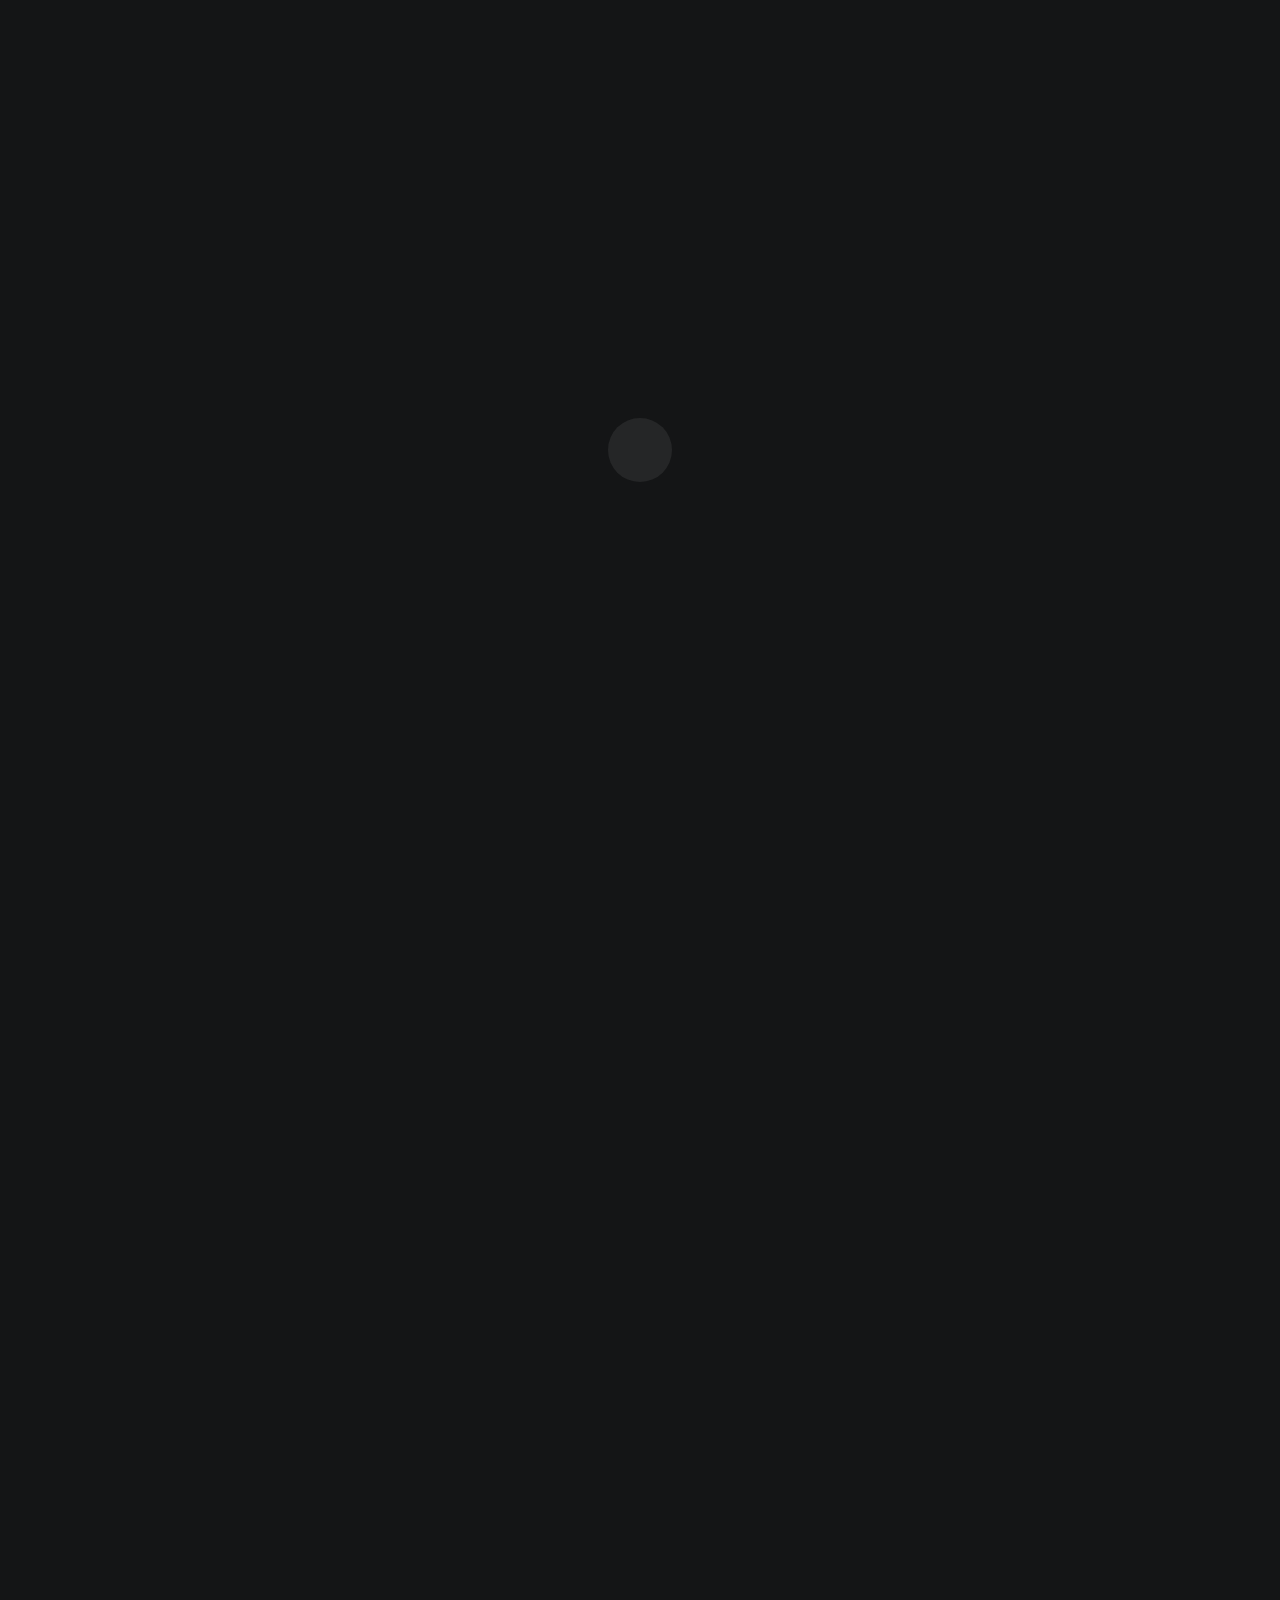
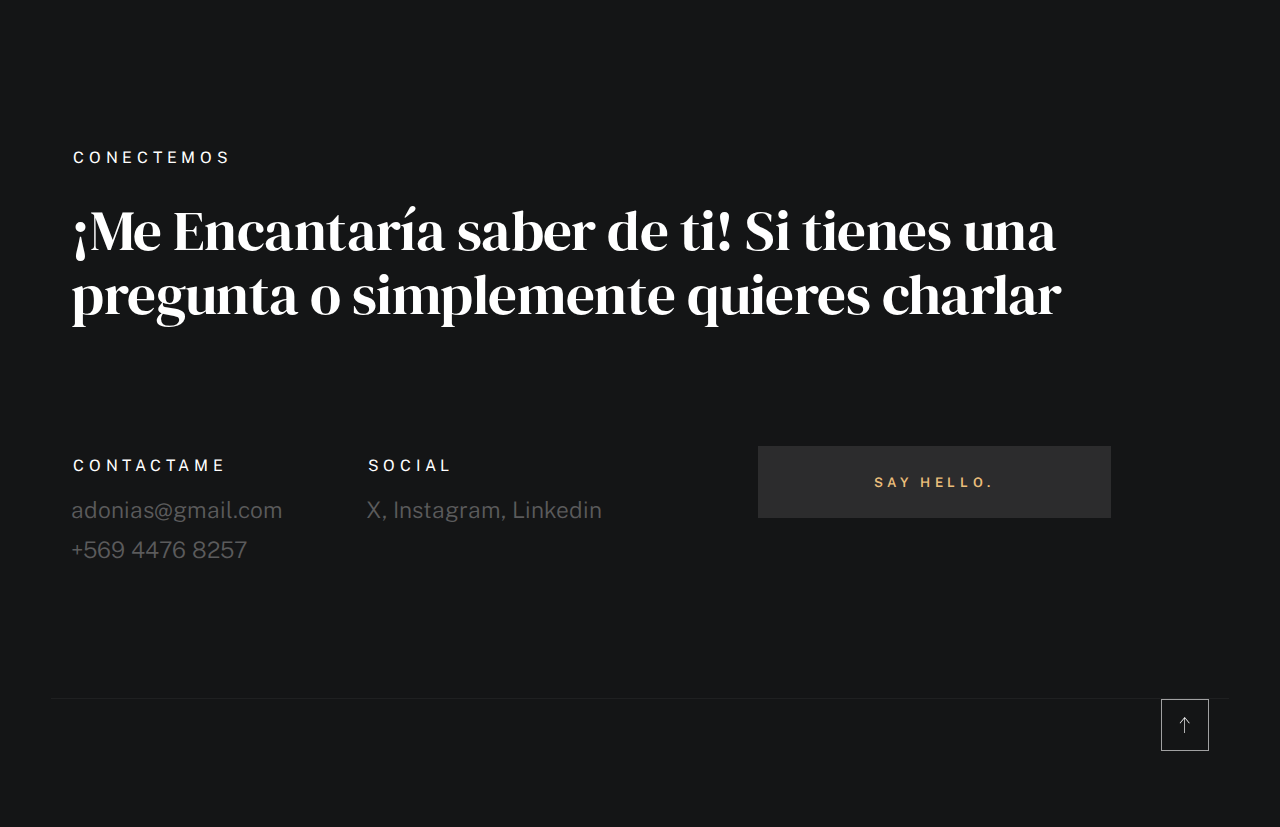
==== commit f953a344: "Update index.html" ====
--- a/index.html
+++ b/index.html
@@ -30,12 +30,12 @@
     <link rel="manifest" href="site.webmanifest">
 
     <!-- ========================== Security & Performance ========================== -->
-    <meta http-equiv="X-UA-Compatible" content="IE=edge">
+<!--     <meta http-equiv="X-UA-Compatible" content="IE=edge">
     <meta name="viewport" content="width=device-width, initial-scale=1.0, maximum-scale=1.0, user-scalable=no">
     <meta http-equiv="X-Content-Type-Options" content="nosniff">
     <meta http-equiv="X-Frame-Options" content="SAMEORIGIN">
     <meta http-equiv="X-XSS-Protection" content="1; mode=block">
-    <meta name="referrer" content="no-referrer">
+    <meta name="referrer" content="no-referrer"> -->
     <meta name="theme-color" content="#ff8000">
     
     <!-- ========================== Basic Metadata ========================== -->
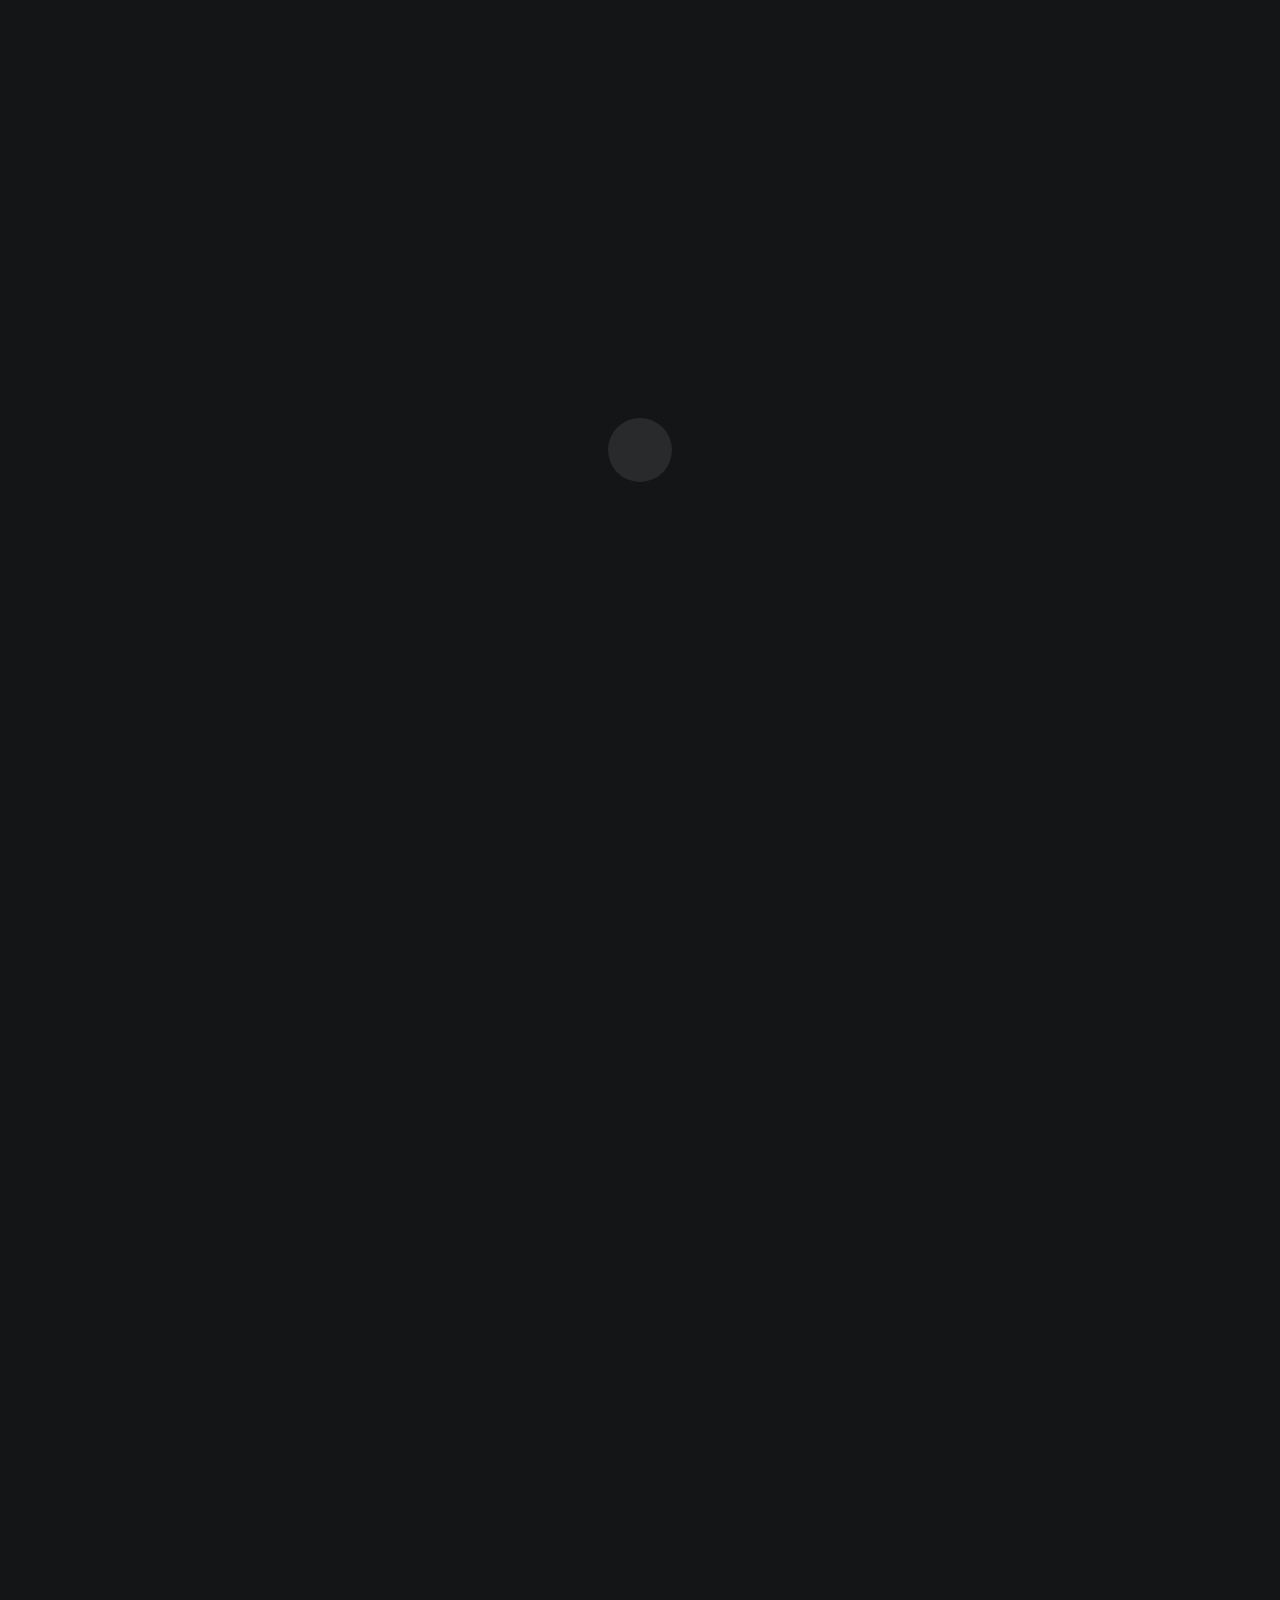
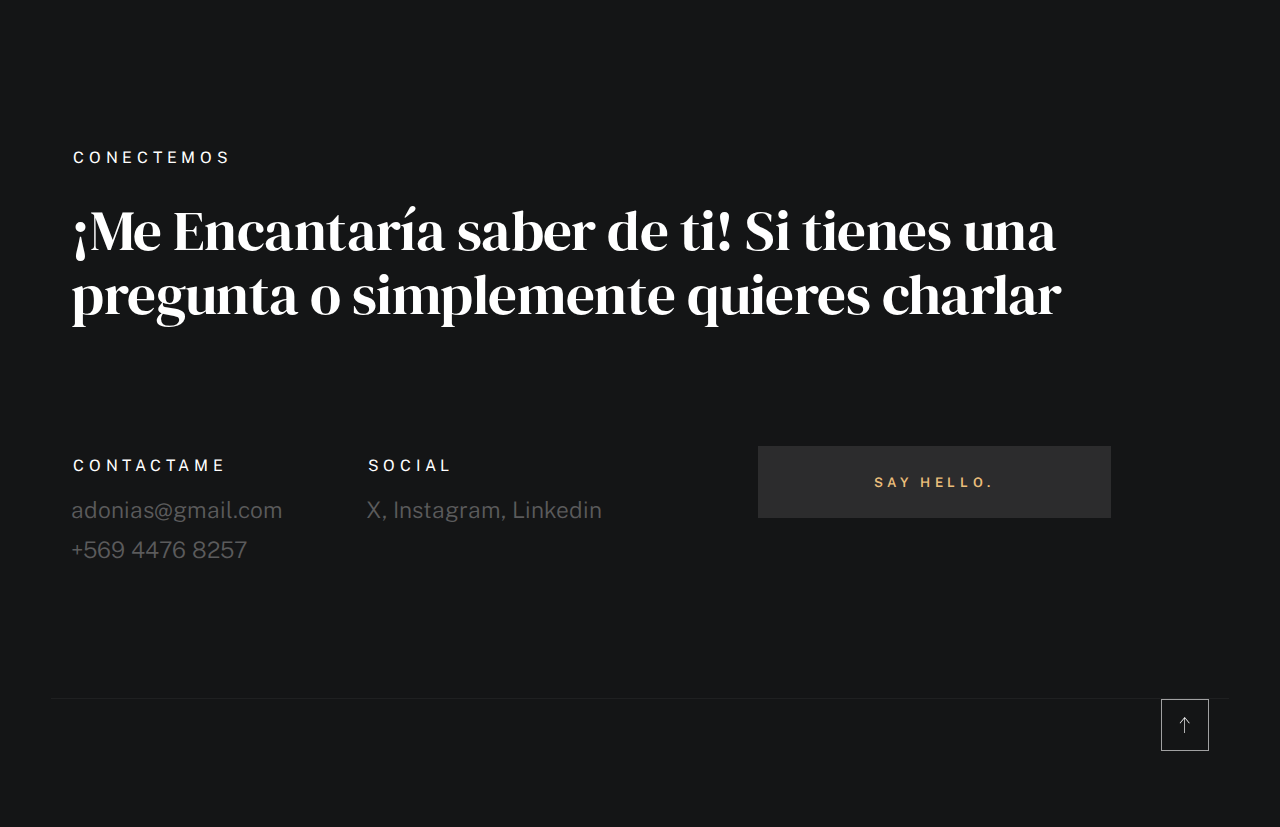
==== commit bf05c87a: "Update index.html" ====
--- a/index.html
+++ b/index.html
@@ -30,8 +30,8 @@
     <link rel="manifest" href="site.webmanifest">
 
     <!-- ========================== Security & Performance ========================== -->
-<!--     <meta http-equiv="X-UA-Compatible" content="IE=edge">
-    <meta name="viewport" content="width=device-width, initial-scale=1.0, maximum-scale=1.0, user-scalable=no">
+    <meta http-equiv="X-UA-Compatible" content="IE=edge">
+   <!--      <meta name="viewport" content="width=device-width, initial-scale=1.0, maximum-scale=1.0, user-scalable=no">
     <meta http-equiv="X-Content-Type-Options" content="nosniff">
     <meta http-equiv="X-Frame-Options" content="SAMEORIGIN">
     <meta http-equiv="X-XSS-Protection" content="1; mode=block">
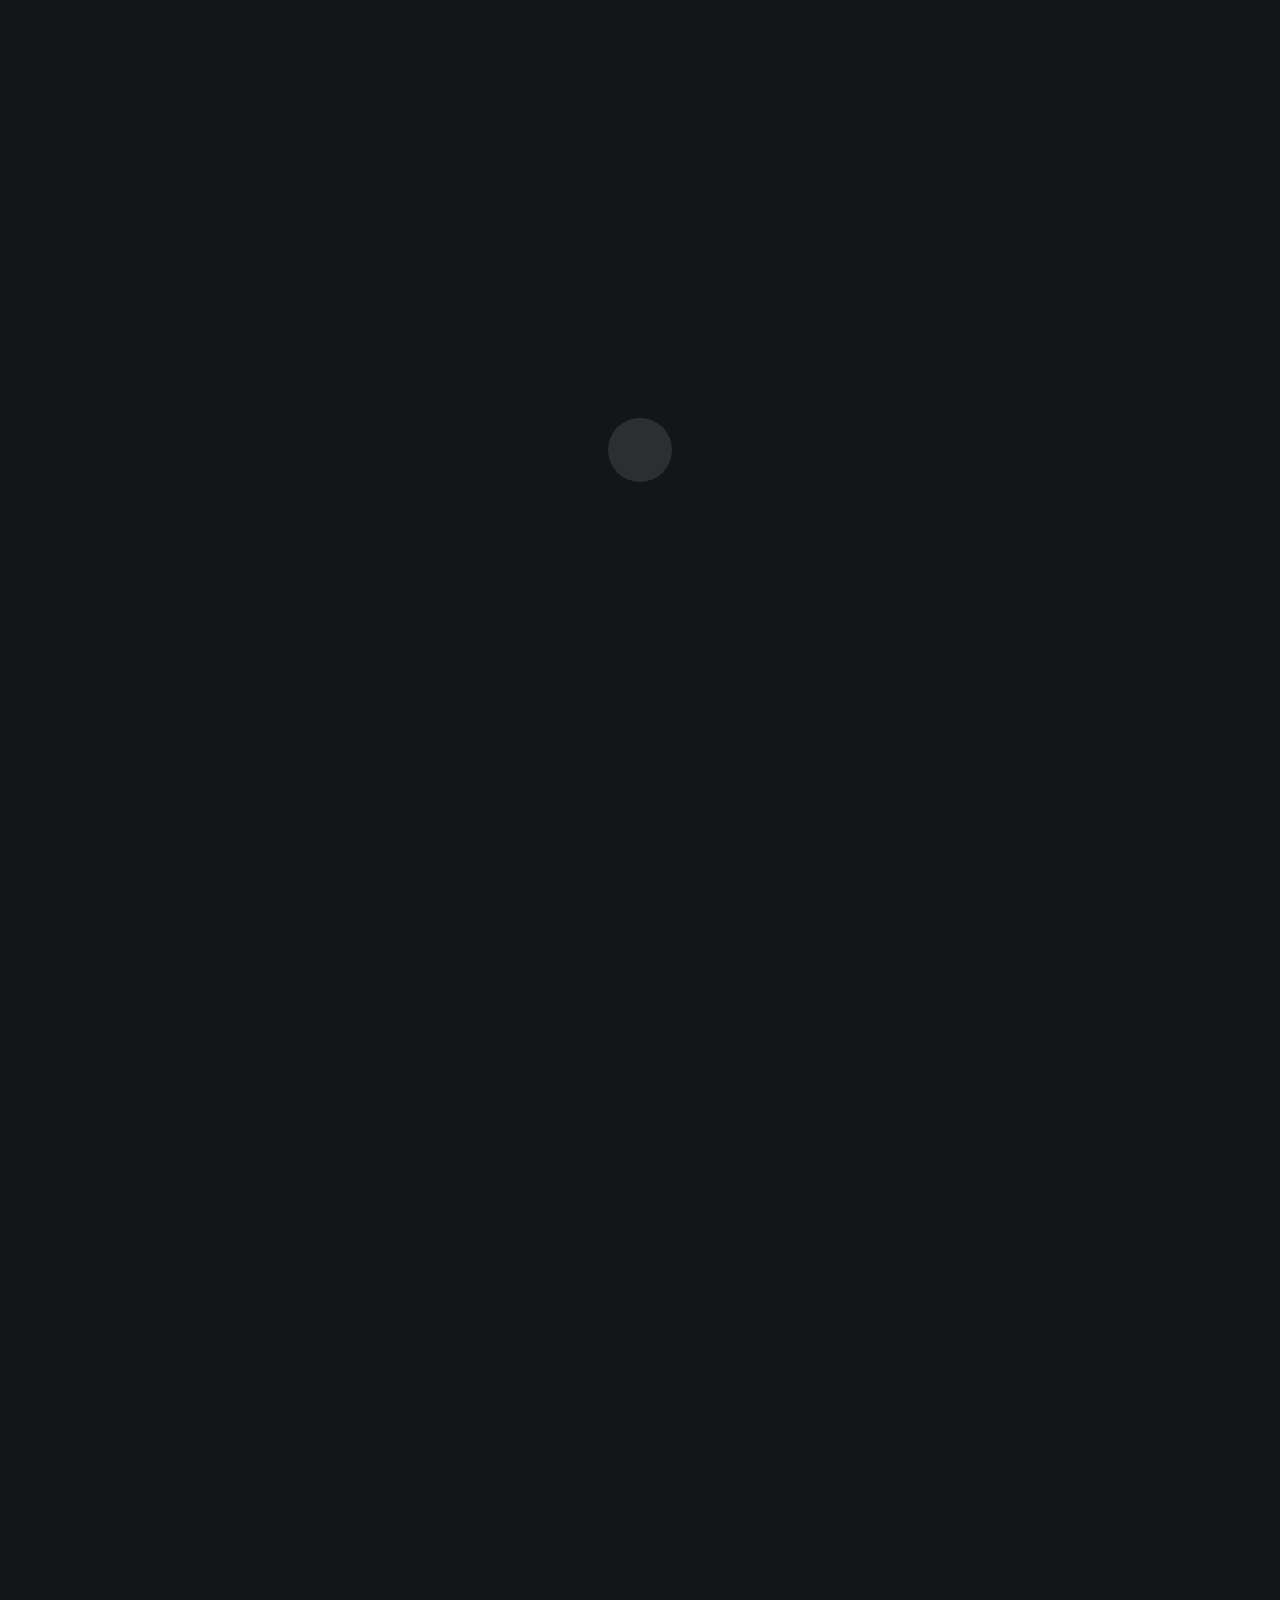
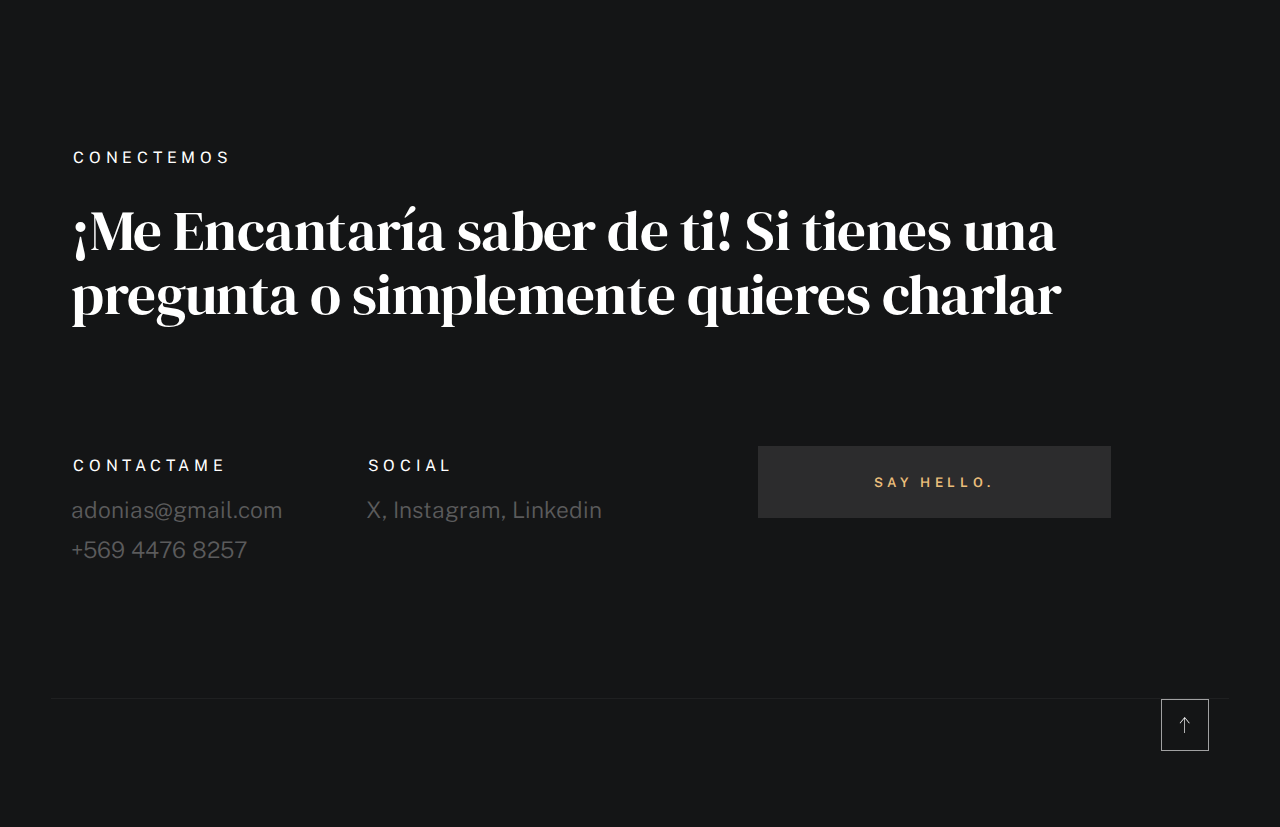
==== commit 9a58269e: "Update index.html" ====
--- a/index.html
+++ b/index.html
@@ -27,12 +27,11 @@
     <link rel="icon" sizes="2048x2048" href="/favicon-2048x2048.png">
     <link rel="icon" type="image/svg+xml" href="/favicon.svg"
     >
-    <link rel="manifest" href="site.webmanifest">
-
+    
     <!-- ========================== Security & Performance ========================== -->
     <meta http-equiv="X-UA-Compatible" content="IE=edge">
-   <!--      <meta name="viewport" content="width=device-width, initial-scale=1.0, maximum-scale=1.0, user-scalable=no">
-    <meta http-equiv="X-Content-Type-Options" content="nosniff">
+    <meta name="viewport" content="width=device-width, initial-scale=1.0, maximum-scale=1.0, user-scalable=no">
+    <!-- <meta http-equiv="X-Content-Type-Options" content="nosniff">
     <meta http-equiv="X-Frame-Options" content="SAMEORIGIN">
     <meta http-equiv="X-XSS-Protection" content="1; mode=block">
     <meta name="referrer" content="no-referrer"> -->
